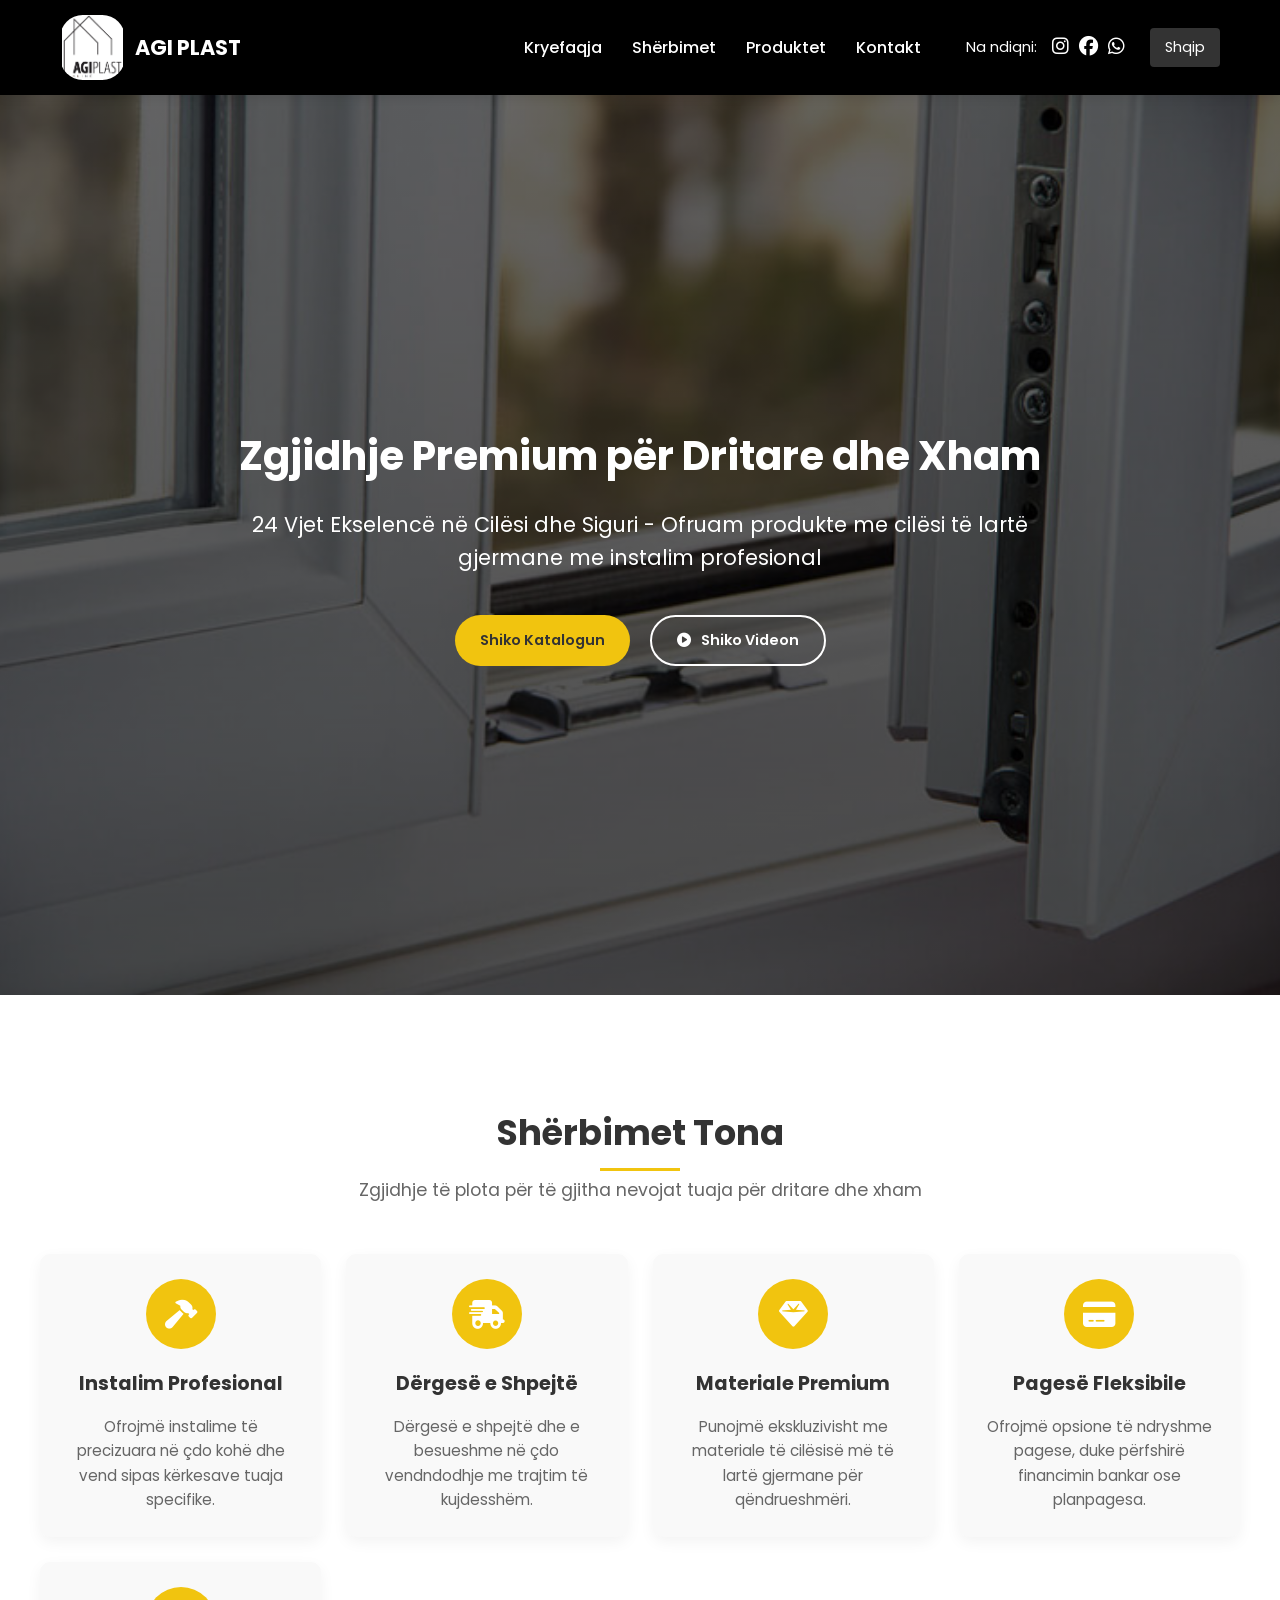
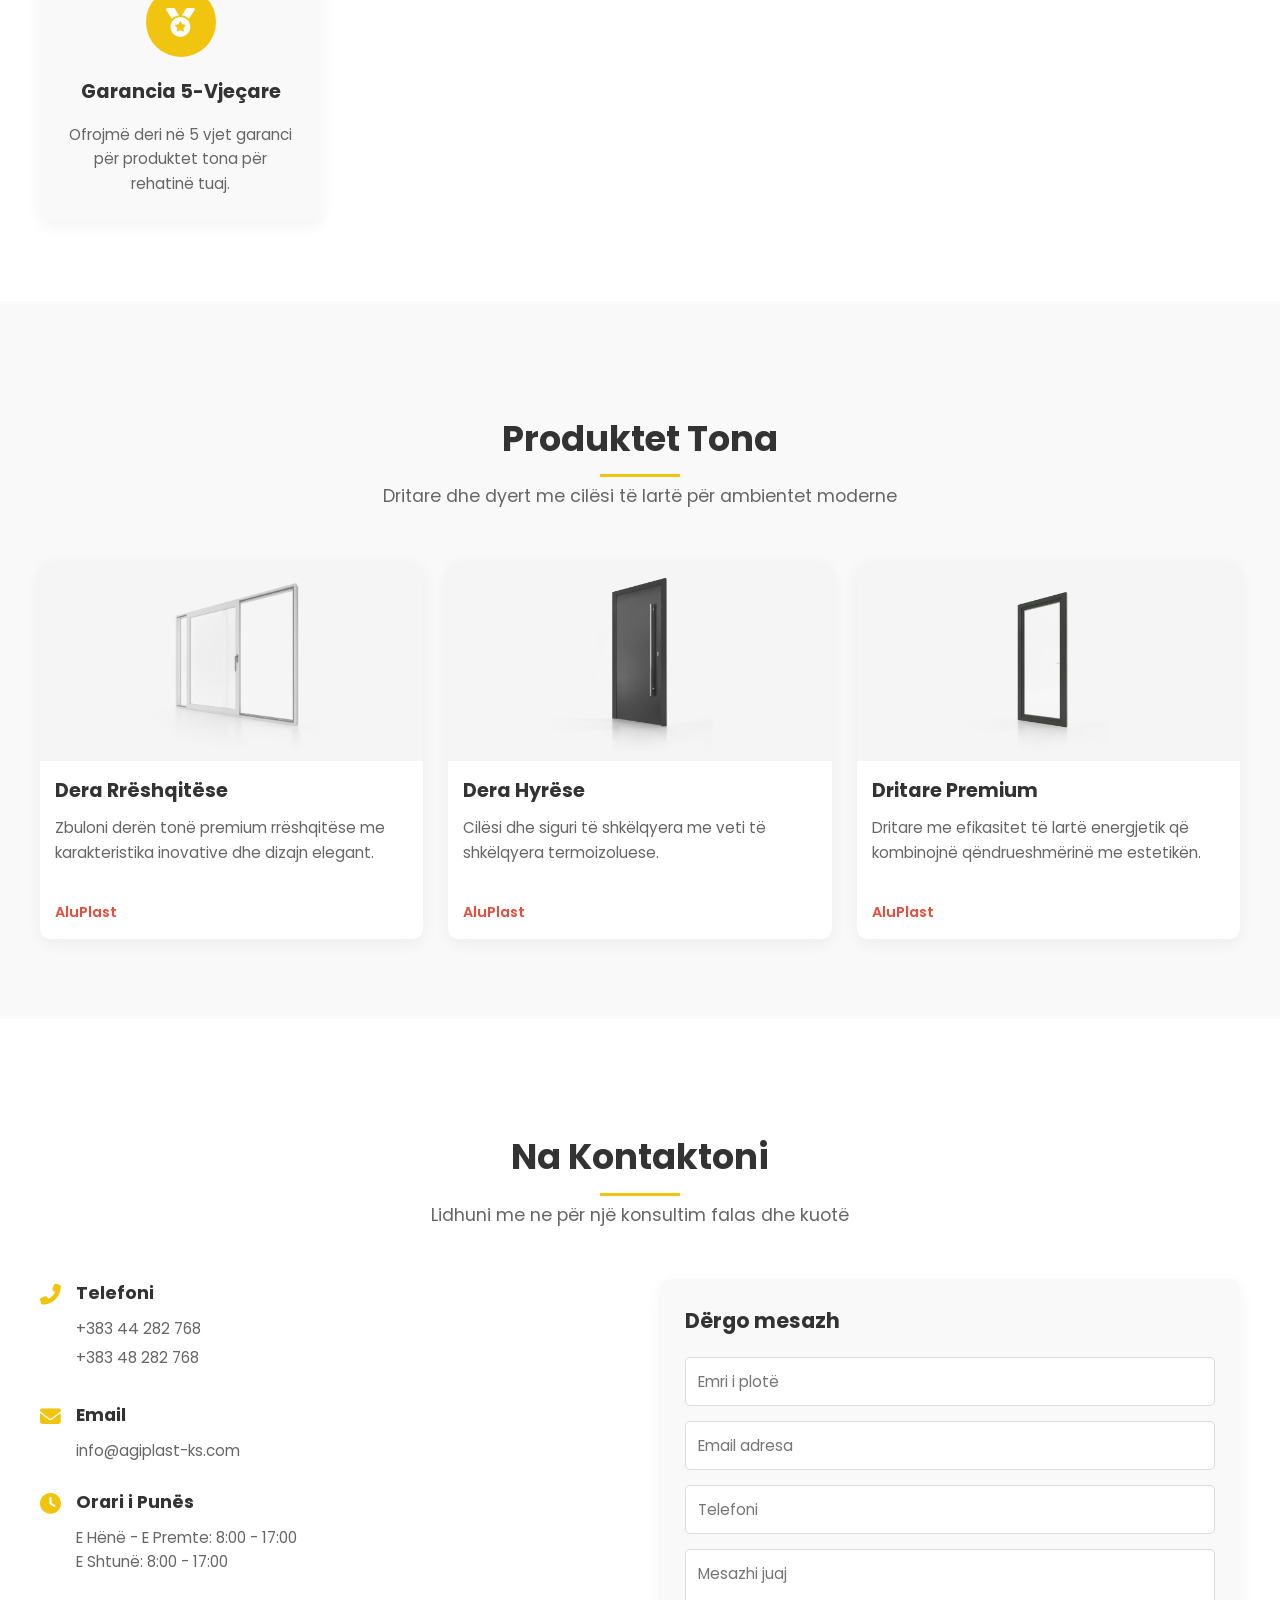
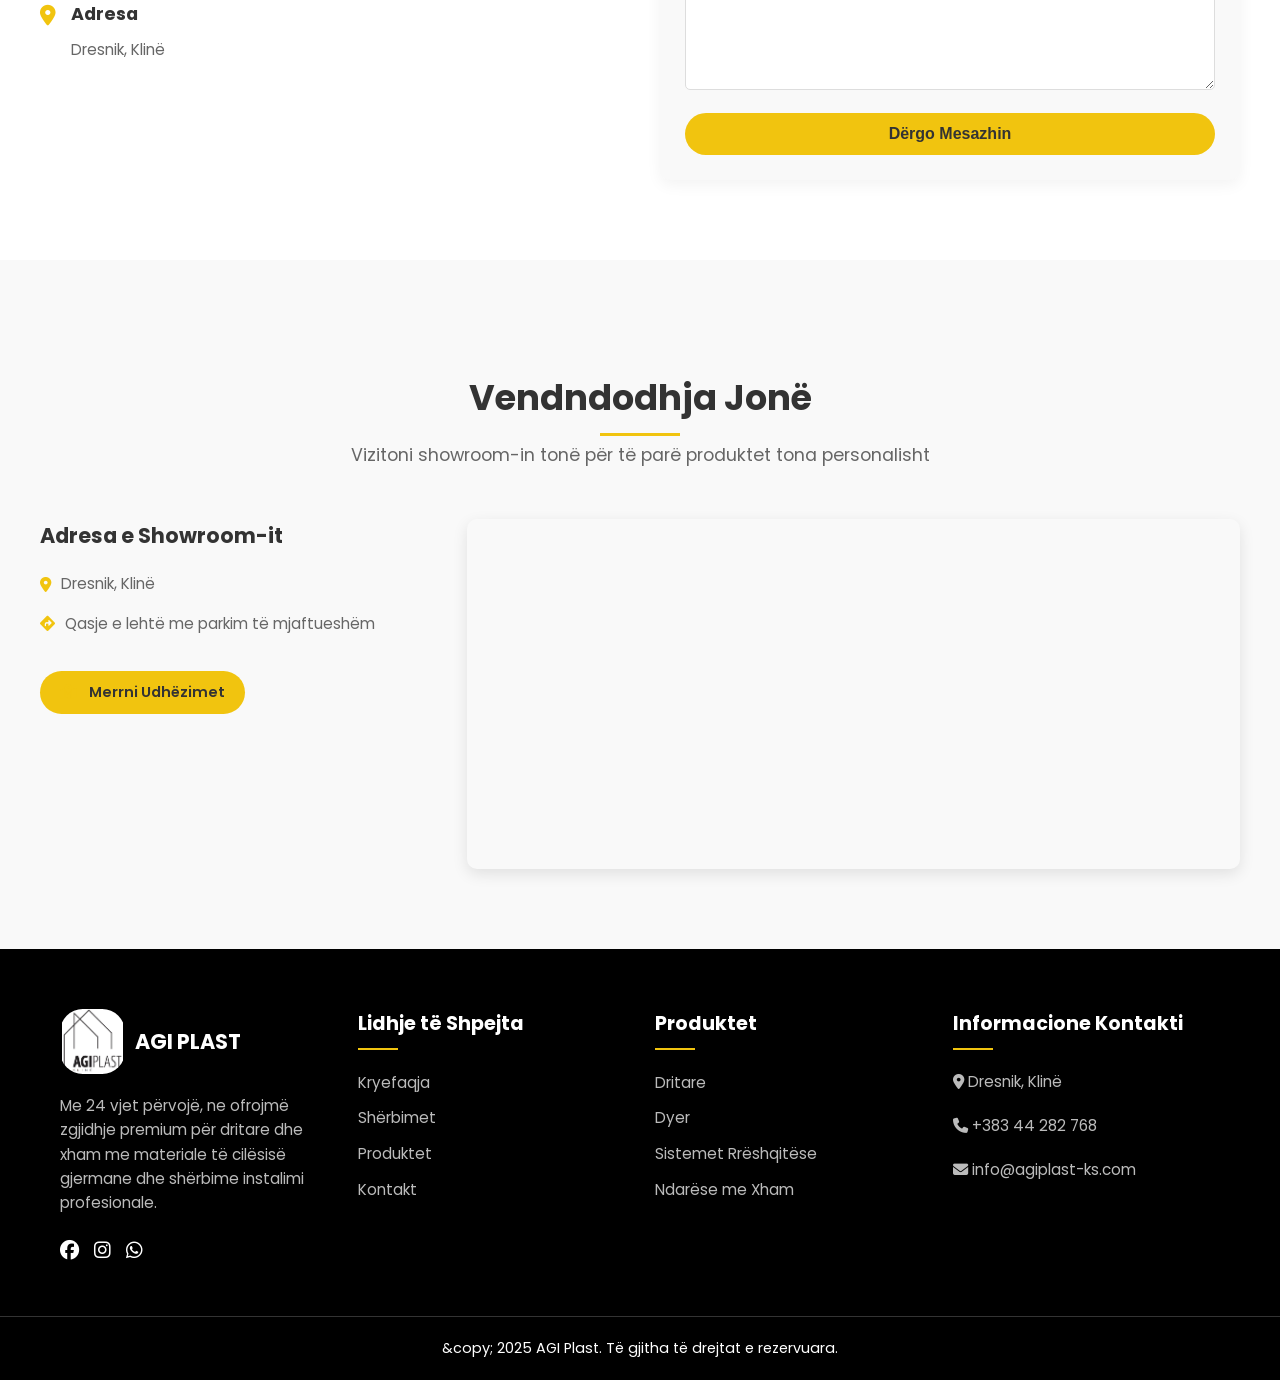
==== agi2.html @ 2bf2d110 "Update agi2.html" ====
<!DOCTYPE html>
<html lang="sq">
<head>
    <meta charset="UTF-8">
    <meta name="viewport" content="width=device-width, initial-scale=1.0">
    <title>Agi Plast KS</title>
    <link rel="stylesheet" href="https://cdnjs.cloudflare.com/ajax/libs/font-awesome/6.4.0/css/all.min.css">
    <link rel="icon" type="image/png" sizes="32x32" href="IMG_6317.PNG">
    <link href="https://fonts.googleapis.com/css2?family=Poppins:wght@300;400;500;600;700&display=swap" rel="stylesheet">
    <style>
        /* Global Styles */
        * {
            margin: 0;
            padding: 0;
            box-sizing: border-box;
        }

        body {
            font-family: 'Poppins', sans-serif;
            line-height: 1.6;
            color: #333;
            overflow-x: hidden;
            background-color: #f9f9f9;
        }

        /* Navbar Styling - Updated to Black */
        .navbar {
            background-color: #000;
            padding: 15px 0;
            position: sticky;
            top: 0;
            z-index: 1000;
            box-shadow: 0 2px 10px rgba(0, 0, 0, 0.1);
        }

        .nav-container {
            display: flex;
            justify-content: space-between;
            align-items: center;
            max-width: 1200px;
            margin: 0 auto;
            padding: 0 20px;
        }

        .logo {
            display: flex;
            align-items: center;
        }

        .logo-img {
            width: 65px;
            height: 65px;
            border-radius: 35%;
            display: flex;
            align-items: center;
            justify-content: center;
        }

        .logo-img img {
            width: 100%;
            height: 100%;
            object-fit: contain;
            border-radius: 35%;
        }

        .company-name {
            color: #fff;
            font-weight: 700;
            margin-left: 10px;
            font-size: 1.3rem;
        }

        .menu {
            display: flex;
            align-items: center;
        }

        .menu-links {
            display: flex;
            list-style: none;
            margin-right: 30px;
        }

        .menu-links li a {
            color: #fff;
            text-decoration: none;
            padding: 10px 15px;
            font-weight: 500;
            transition: color 0.3s;
            font-size: 1rem;
        }

        .menu-links li a:hover {
            color: #f1c40f;
        }

        .nav-extras {
            display: flex;
            align-items: center;
        }

        .follow-section {
            display: flex;
            align-items: center;
            margin-right: 20px;
            color: #fff;
        }

        .follow-section span {
            margin-right: 10px;
            font-size: 0.9rem;
        }

        .follow-section a {
            color: #fff;
            margin: 0 5px;
            font-size: 1.2rem;
            transition: color 0.3s;
        }

        .follow-section a:hover {
            color: #f1c40f;
        }

        .language-switcher {
            position: relative;
            color: #fff;
            cursor: pointer;
        }

        .language-switcher span {
            padding: 8px 15px;
            display: inline-block;
            background: #333;
            border-radius: 4px;
            font-size: 0.9rem;
        }

        .language-dropdown {
            display: none;
            position: absolute;
            background-color: #fff;
            min-width: 120px;
            box-shadow: 0 8px 16px rgba(0,0,0,0.1);
            z-index: 1;
            border-radius: 4px;
            top: 100%;
            right: 0;
        }

        .language-dropdown a {
            color: #333;
            padding: 12px 16px;
            text-decoration: none;
            display: block;
            transition: background-color 0.3s;
            font-size: 0.9rem;
        }

        .language-dropdown a:hover {
            background-color: #f8f8f8;
        }

        .language-switcher:hover .language-dropdown {
            display: block;
        }

        .menu-icon {
            display: none;
            color: #fff;
            font-size: 1.5rem;
            cursor: pointer;
        }

        /* Hero Section with Window Background */
        .hero-section {
            height: 100vh;
            background: linear-gradient(rgba(0, 0, 0, 0.6), rgba(0, 0, 0, 0.7)), url('IMG_6315.JPG.png') no-repeat center center/cover;
            display: flex;
            align-items: center;
            justify-content: center;
            text-align: center;
            color: #fff;
            padding: 0 20px;
        }

        .hero-content h1 {
            font-size: 2.5rem;
            margin-bottom: 20px;
            font-weight: 700;
        }

        .hero-content h2 {
            font-size: 1.3rem;
            margin-bottom: 40px;
            font-weight: 400;
            max-width: 800px;
            margin-left: auto;
            margin-right: auto;
        }

        .buttons {
            display: flex;
            justify-content: center;
            gap: 20px;
            flex-wrap: wrap;
        }

        .button {
            padding: 12px 25px;
            border-radius: 50px;
            text-decoration: none;
            font-weight: 600;
            transition: all 0.3s;
            display: inline-flex;
            align-items: center;
            font-size: 0.9rem;
        }

        .button i {
            margin-right: 10px;
        }

        .btn-primary {
            background-color: #f1c40f;
            color: #333;
        }

        .btn-primary:hover {
            background-color: #f39c12;
            transform: translateY(-3px);
            box-shadow: 0 10px 20px rgba(0, 0, 0, 0.2);
        }

        .btn-secondary {
            background-color: transparent;
            color: #fff;
            border: 2px solid #fff;
        }

        .btn-secondary:hover {
            background-color: #fff;
            color: #333;
            transform: translateY(-3px);
            box-shadow: 0 10px 20px rgba(0, 0, 0, 0.2);
        }

        /* Section Headers */
        .section-header {
            text-align: center;
            margin-bottom: 50px;
            padding-top: 30px;
        }

        .section-header h2 {
            font-size: 2.2rem;
            color: #333;
            margin-bottom: 15px;
            position: relative;
            display: inline-block;
        }

        .section-header h2::after {
            content: '';
            position: absolute;
            bottom: -10px;
            left: 50%;
            transform: translateX(-50%);
            width: 80px;
            height: 3px;
            background-color: #f1c40f;
        }

        .section-header p {
            font-size: 1.1rem;
            color: #666;
            max-width: 700px;
            margin: 0 auto;
        }

        /* Service Section */
        .service-section {
            padding: 80px 20px;
            background-color: #fff;
        }

        .services-container {
            display: grid;
            grid-template-columns: repeat(auto-fit, minmax(250px, 1fr));
            gap: 25px;
            max-width: 1200px;
            margin: 0 auto;
        }

        .service-item {
            background: #f9f9f9;
            padding: 25px;
            border-radius: 10px;
            text-align: center;
            box-shadow: 0 5px 15px rgba(0, 0, 0, 0.05);
            transition: transform 0.3s, box-shadow 0.3s;
            opacity: 0;
            transform: translateY(20px);
        }

        .service-item.show {
            opacity: 1;
            transform: translateY(0);
        }

        .service-item:hover {
            transform: translateY(-10px);
            box-shadow: 0 15px 30px rgba(0, 0, 0, 0.1);
        }

        .service-icon {
            width: 70px;
            height: 70px;
            background-color: #f1c40f;
            border-radius: 50%;
            display: flex;
            align-items: center;
            justify-content: center;
            margin: 0 auto 20px;
        }

        .service-icon i {
            font-size: 1.8rem;
            color: #fff;
        }

        .service-item h4 {
            font-size: 1.2rem;
            margin-bottom: 15px;
            color: #333;
        }

        .service-item p {
            color: #666;
            line-height: 1.6;
            font-size: 0.95rem;
        }

        /* Products Section */
        .products-section {
            padding: 80px 20px;
            background-color: #f9f9f9;
        }

        .products-container {
            display: grid;
            grid-template-columns: repeat(auto-fit, minmax(280px, 1fr));
            gap: 25px;
            max-width: 1200px;
            margin: 0 auto;
        }

        .product-item {
            background: #fff;
            border-radius: 10px;
            overflow: hidden;
            box-shadow: 0 5px 15px rgba(0, 0, 0, 0.05);
            transition: transform 0.3s;
            cursor: pointer;
        }

        .product-item:hover {
            transform: translateY(-10px);
        }

        .product-image {
            position: relative;
            overflow: hidden;
            height: 200px;
            background: #f5f5f5;
            display: flex;
            align-items: center;
            justify-content: center;
        }

        .product-image img {
            max-width: 90%;
            max-height: 90%;
            object-fit: contain;
            transition: transform 0.5s;
        }

        .product-item:hover .product-image img {
            transform: scale(1.1);
        }

        .product-overlay {
            position: absolute;
            top: 0;
            left: 0;
            width: 100%;
            height: 100%;
            background: rgba(0, 0, 0, 0.7);
            display: flex;
            align-items: center;
            justify-content: center;
            opacity: 0;
            transition: opacity 0.3s;
        }

        .product-item:hover .product-overlay {
            opacity: 1;
        }

        .product-detail-btn {
            color: #fff;
            text-decoration: none;
            padding: 8px 16px;
            border: 2px solid #fff;
            border-radius: 50px;
            transition: all 0.3s;
            font-size: 0.9rem;
        }

        .product-detail-btn:hover {
            background: #fff;
            color: #333;
        }

        .product-item > h4 {
            font-size: 1.2rem;
            padding: 15px 15px 10px;
            color: #333;
        }

        .product-item > p {
            padding: 0 15px;
            color: #666;
            margin-bottom: 15px;
            min-height: 70px;
            font-size: 0.95rem;
        }

        .product-brand {
            padding: 0 15px 15px;
            color: #e74c3c;
            font-weight: 600;
            font-size: 0.9rem;
        }

        /* Contact Section */
        .contact-section {
            padding: 80px 20px;
            background-color: #fff;
        }

        .contact-container {
            display: grid;
            grid-template-columns: repeat(auto-fit, minmax(300px, 1fr));
            gap: 40px;
            max-width: 1200px;
            margin: 0 auto;
        }

        .contact-info {
            display: flex;
            flex-direction: column;
            gap: 25px;
        }

        .contact-item {
            display: flex;
            align-items: flex-start;
            gap: 15px;
        }

        .contact-item i {
            font-size: 1.3rem;
            color: #f1c40f;
            margin-top: 5px;
        }

        .contact-item h4 {
            margin-bottom: 10px;
            color: #333;
            font-size: 1.1rem;
        }

        .contact-item p, .contact-item a {
            color: #666;
            text-decoration: none;
            font-size: 0.95rem;
        }

        .phone-number {
            display: block;
            margin-bottom: 5px;
            transition: color 0.3s;
        }

        .phone-number:hover {
            color: #f1c40f;
        }

        .contact-form {
            background: #f9f9f9;
            padding: 25px;
            border-radius: 10px;
            box-shadow: 0 5px 15px rgba(0, 0, 0, 0.05);
        }

        .contact-form h3 {
            margin-bottom: 20px;
            color: #333;
            font-size: 1.3rem;
        }

        .contact-form input,
        .contact-form textarea {
            width: 100%;
            padding: 12px;
            margin-bottom: 15px;
            border: 1px solid #ddd;
            border-radius: 5px;
            font-family: inherit;
            font-size: 0.95rem;
        }

        .contact-form button {
            background: #f1c40f;
            color: #333;
            border: none;
            padding: 12px 25px;
            border-radius: 50px;
            font-weight: 600;
            cursor: pointer;
            transition: background 0.3s;
            width: 100%;
            font-size: 1rem;
        }

        .contact-form button:hover {
            background: #f39c12;
        }

        /* Location Section */
        .location-section {
            padding: 80px 20px;
            background: #f9f9f9;
        }

        .location-container {
            display: grid;
            grid-template-columns: 1fr 2fr;
            gap: 40px;
            max-width: 1200px;
            margin: 0 auto;
        }

        .location-info h3 {
            margin-bottom: 20px;
            color: #333;
            font-size: 1.3rem;
        }

        .location-info p {
            margin-bottom: 15px;
            color: #666;
            display: flex;
            align-items: center;
            font-size: 0.95rem;
        }

        .location-info i {
            margin-right: 10px;
            color: #f1c40f;
        }

        .direction-btn {
            display: inline-block;
            margin-top: 20px;
            padding: 10px 20px;
            background: #f1c40f;
            color: #333;
            text-decoration: none;
            border-radius: 50px;
            font-weight: 600;
            transition: background 0.3s;
            font-size: 0.9rem;
        }

        .direction-btn:hover {
            background: #f39c12;
        }

        .map-container {
            height: 350px;
            border-radius: 10px;
            overflow: hidden;
            box-shadow: 0 5px 15px rgba(0, 0, 0, 0.1);
        }

        /* Footer */
        .footer {
            background: #000;
            color: #fff;
            padding: 60px 0 0;
        }

        .footer-container {
            display: grid;
            grid-template-columns: repeat(auto-fit, minmax(250px, 1fr));
            gap: 30px;
            max-width: 1200px;
            margin: 0 auto;
            padding: 0 20px;
        }

        .footer-section .logo {
            margin-bottom: 20px;
        }

        .footer-section p {
            margin-bottom: 20px;
            color: #bbb;
            line-height: 1.6;
            font-size: 0.95rem;
        }

        .footer-section h4 {
            margin-bottom: 20px;
            font-size: 1.2rem;
            position: relative;
            padding-bottom: 10px;
        }

        .footer-section h4::after {
            content: '';
            position: absolute;
            bottom: 0;
            left: 0;
            width: 40px;
            height: 2px;
            background: #f1c40f;
        }

        .footer-section ul {
            list-style: none;
        }

        .footer-section ul li {
            margin-bottom: 10px;
        }

        .footer-section ul li a {
            color: #bbb;
            text-decoration: none;
            transition: color 0.3s;
            font-size: 0.95rem;
        }

        .footer-section ul li a:hover {
            color: #f1c40f;
        }

        .social-icons {
            display: flex;
            gap: 15px;
        }

        .social-icons a {
            color: #fff;
            font-size: 1.2rem;
            transition: color 0.3s;
        }

        .social-icons a:hover {
            color: #f1c40f;
        }

        .footer-bottom {
            text-align: center;
            padding: 20px;
            margin-top: 50px;
            border-top: 1px solid #333;
            font-size: 0.9rem;
        }

        /* Responsive Design */
        @media (max-width: 992px) {
            .location-container {
                grid-template-columns: 1fr;
            }
            
            .location-info {
                order: 2;
            }
            
            .map-container {
                order: 1;
                height: 300px;
            }
            
            .hero-content h1 {
                font-size: 2.2rem;
            }
            
            .hero-content h2 {
                font-size: 1.1rem;
            }
        }

        @media (max-width: 768px) {
            .menu {
                position: fixed;
                top: 80px;
                left: -100%;
                width: 100%;
                height: calc(100vh - 80px);
                background: #000;
                flex-direction: column;
                align-items: center;
                justify-content: flex-start;
                padding-top: 50px;
                transition: left 0.3s;
            }
            
            .menu.active {
                left: 0;
            }
            
            .menu-links {
                flex-direction: column;
                align-items: center;
                margin-right: 0;
                margin-bottom: 30px;
            }
            
            .nav-extras {
                flex-direction: column;
                gap: 20px;
            }
            
            .menu-icon {
                display: block;
            }
            
            .follow-section {
                margin-right: 0;
            }
            
            .section-header h2 {
                font-size: 1.8rem;
            }
            
            .hero-section {
                height: 80vh;
            }
        }

        @media (max-width: 576px) {
            .buttons {
                flex-direction: column;
            }
            
            .button {
                width: 100%;
                justify-content: center;
            }
            
            .contact-container {
                grid-template-columns: 1fr;
            }
            
            .nav-container {
                padding: 0 15px;
            }
            
            .company-name {
                font-size: 1.1rem;
            }
            
            .hero-content h1 {
                font-size: 1.8rem;
            }
            
            .section-header h2 {
                font-size: 1.6rem;
            }
            
            .product-item > h4 {
                font-size: 1.1rem;
            }
            
            .footer-container {
                grid-template-columns: 1fr;
                text-align: center;
            }
            
            .footer-section h4::after {
                left: 50%;
                transform: translateX(-50%);
            }
        }

        /* Product Detail Modal */
        .product-modal {
            display: none;
            position: fixed;
            z-index: 2000;
            left: 0;
            top: 0;
            width: 100%;
            height: 100%;
            background-color: rgba(0, 0, 0, 0.9);
            overflow: auto;
            padding: 20px;
        }

        .product-modal-content {
            background-color: #fff;
            margin: 5% auto;
            padding: 30px;
            border-radius: 10px;
            width: 90%;
            max-width: 1000px;
            position: relative;
            animation: modalFade 0.3s;
        }

        @keyframes modalFade {
            from {opacity: 0; transform: translateY(-50px);}
            to {opacity: 1; transform: translateY(0);}
        }

        .product-modal-close {
            position: absolute;
            top: 15px;
            right: 25px;
            font-size: 35px;
            font-weight: bold;
            color: #aaa;
            cursor: pointer;
        }

        .product-modal-close:hover {
            color: #000;
        }

        .product-modal-body {
            display: flex;
            flex-wrap: wrap;
            gap: 30px;
        }

        .product-modal-image {
            flex: 1;
            min-width: 300px;
            background: #f5f5f5;
            border-radius: 8px;
            display: flex;
            align-items: center;
            justify-content: center;
            padding: 20px;
        }

        .product-modal-image img {
            max-width: 100%;
            max-height: 400px;
            object-fit: contain;
        }

        .product-modal-details {
            flex: 1;
            min-width: 300px;
        }

        .product-modal-title {
            font-size: 2rem;
            margin-bottom: 15px;
            color: #333;
        }

        .product-modal-brand {
            color: #e74c3c;
            font-weight: 600;
            margin-bottom: 20px;
            font-size: 1.2rem;
        }

        .product-modal-description {
            margin-bottom: 25px;
            line-height: 1.6;
            color: #666;
        }

        .product-modal-features {
            margin-bottom: 25px;
        }

        .product-modal-features h4 {
            margin-bottom: 15px;
            font-size: 1.2rem;
            color: #333;
        }

        .product-modal-features ul {
            list-style-type: none;
        }

        .product-modal-features li {
            margin-bottom: 10px;
            padding-left: 25px;
            position: relative;
        }

        .product-modal-features li:before {
            content: "✓";
            position: absolute;
            left: 0;
            color: #27ae60;
            font-weight: bold;
        }

        .product-modal-specs {
            background: #f9f9f9;
            padding: 20px;
            border-radius: 8px;
            margin-bottom: 25px;
        }

        .product-modal-specs h4 {
            margin-bottom: 15px;
            font-size: 1.2rem;
            color: #333;
        }

        .product-modal-specs p {
            margin-bottom: 10px;
            color: #666;
        }

        .product-modal-actions {
            display: flex;
            gap: 15px;
            flex-wrap: wrap;
        }

        .product-modal-btn {
            padding: 12px 25px;
            border-radius: 50px;
            text-decoration: none;
            font-weight: 600;
            transition: all 0.3s;
            display: inline-flex;
            align-items: center;
        }

        .product-modal-btn i {
            margin-right: 10px;
        }

        .btn-inquire {
            background-color: #f1c40f;
            color: #333;
        }

        .btn-inquire:hover {
            background-color: #f39c12;
        }

        .btn-catalog {
            background-color: transparent;
            color: #333;
            border: 2px solid #333;
        }

        .btn-catalog:hover {
            background-color: #333;
            color: #fff;
        }

        @media (max-width: 768px) {
            .product-modal-body {
                flex-direction: column;
            }
            
            .product-modal-content {
                margin: 10% auto;
                width: 95%;
                padding: 20px;
            }
        }
    </style>
</head>
<body>

    <!-- Navbar -->
    <header class="navbar" id="home-section">
        <div class="nav-container">
            <div class="logo">
                <div class="logo-img">
                    <img src="IMG_6317.PNG" alt="Agi Plast Logo">
                </div>
                <span class="company-name">AGI PLAST</span>
            </div>
            <div class="menu-icon" onclick="toggleMenu()">☰</div>
            <nav class="menu">
                <ul class="menu-links">
                    <li><a href="#home-section" onclick="navigateToSection('home-section')">Kryefaqja</a></li>
                    <li><a href="#service-section" onclick="navigateToSection('service-section')">Shërbimet</a></li>
                    <li><a href="#products-section" onclick="navigateToSection('products-section')">Produktet</a></li>
                    <li><a href="#contact-section" onclick="navigateToSection('contact-section')">Kontakt</a></li>
                </ul>
                <div class="nav-extras">
                    <div class="follow-section">
                        <span>Na ndiqni:</span>
                        <a href="https://www.instagram.com/agi_plast" target="_blank"><i class="fab fa-instagram"></i></a>
                        <a href="https://www.facebook.com/p/NTP-Agi-Plast-100054279530541/" target="_blank"><i class="fab fa-facebook"></i></a>
                        <a href="https://wa.me/+38344282786" target="_blank"><i class="fab fa-whatsapp"></i></a>
                    </div>
                    <div class="language-switcher">
                        <span id="changeLanguage">Gjuha</span>
                        <div class="language-dropdown">
                            <a href="#" onclick="changeLanguage('sq')">Shqip</a>
                            <a href="#" onclick="changeLanguage('en')">English</a>
                            <a href="#" onclick="changeLanguage('de')">Deutsch</a>
                        </div>
                    </div>
                </div>
            </nav>
        </div>
    </header>

    <!-- Hero Section -->
    <section class="hero-section">
        <div class="hero-overlay"></div>
        <div class="hero-content">
            <h1 id="home-title">Zgjidhje Premium për Dritare dhe Xham</h1>
            <h2 id="home-subtitle">24 Vjet Ekselencë në Cilësi dhe Siguri - Ofruam produkte me cilësi të lartë gjermane me instalim profesional</h2>
            <div class="buttons">
                <a href="Katalogu 1.pdf" target="_blank" class="button btn-primary" id="button:first-of-type">
                    <i class="fas fa-book-open"></i> Shiko Katalogun
                </a>
                <a href="IMG_7146.MP4" class="button btn-secondary" target="_blank">
                    <i class="fas fa-play-circle"></i> Shiko Videon
                </a>
            </div>
        </div>
    </section>

    <!-- Service Section -->
    <section class="service-section" id="service-section">
        <div class="section-header">
            <h2 id="services-title">Shërbimet Tona</h2>
            <p id="services-subtitle">Zgjidhje të plota për të gjitha nevojat tuaja për dritare dhe xham</p>
        </div>
        <div class="services-container">
            <div class="service-item">
                <div class="service-icon">
                    <i class="fa-solid fa-hammer"></i>
                </div>
                <h4 id="install-title">Instalim Profesional</h4>
                <p id="install-text">Ofrojmë instalime të precizuara në çdo kohë dhe vend sipas kërkesave tuaja specifike.</p>
            </div>
            <div class="service-item">
                <div class="service-icon">
                    <i class="fa-solid fa-truck-fast"></i>
                </div>
                <h4 id="delivery-title">Dërgesë e Shpejtë</h4>
                <p id="delivery-text">Dërgesë e shpejtë dhe e besueshme në çdo vendndodhje me trajtim të kujdesshëm.</p>
            </div>
            <div class="service-item">
                <div class="service-icon">
                    <i class="fa-solid fa-gem"></i>
                </div>
                <h4 id="materials-title">Materiale Premium</h4>
                <p id="materials-text">Punojmë ekskluzivisht me materiale të cilësisë më të lartë gjermane për qëndrueshmëri.</p>
            </div>
            <div class="service-item">
                <div class="service-icon">
                    <i class="fa-solid fa-credit-card"></i>
                </div>
                <h4 id="payment-title">Pagesë Fleksibile</h4>
                <p id="payment-text">Ofrojmë opsione të ndryshme pagese, duke përfshirë financimin bankar ose planpagesa.</p>
            </div>
            <div class="service-item">
                <div class="service-icon">
                    <i class="fa-solid fa-medal"></i>
                </div>
                <h4 id="guarantee-title">Garancia 5-Vjeçare</h4>
                <p id="guarantee-text">Ofrojmë deri në 5 vjet garanci për produktet tona për rehatinë tuaj.</p>
            </div>
        </div>
    </section>

    <!-- Products Section -->
    <section class="products-section" id="products-section">
        <div class="section-header">
            <h2 id="products-title">Produktet Tona</h2>
            <p id="products-subtitle">Dritare dhe dyert me cilësi të lartë për ambientet moderne</p>
        </div>
        <div class="products-container">
            <div class="product-item" onclick="openProductModal('product1')">
                <div class="product-image">
                    <img src="der shtyse.png" alt="Dera Rrëshqitëse">
                    <div class="product-overlay">
                        <span class="product-detail-btn">Shiko Detajet</span>
                    </div>
                </div>
                <h4 id="product1-title">Dera Rrëshqitëse</h4>
                <p id="product1-text">Zbuloni derën tonë premium rrëshqitëse me karakteristika inovative dhe dizajn elegant.</p>
                <div class="product-brand">AluPlast</div>
            </div>
            <div class="product-item" onclick="openProductModal('product2')">
                <div class="product-image">
                    <img src="der.png" alt="Dera Hyrëse">
                    <div class="product-overlay">
                        <span class="product-detail-btn">Shiko Detajet</span>
                    </div>
                </div>
                <h4 id="product2-title">Dera Hyrëse</h4>
                <p id="product2-text">Cilësi dhe siguri të shkëlqyera me veti të shkëlqyera termoizoluese.</p>
                <div class="product-brand">AluPlast</div>
            </div>
            <div class="product-item" onclick="openProductModal('product3')">
                <div class="product-image">
                    <img src="deregjamit.png" alt="Dritare Premium">
                    <div class="product-overlay">
                        <span class="product-detail-btn">Shiko Detajet</span>
                    </div>
                </div>
                <h4 id="product3-title">Dritare Premium</h4>
                <p id="product3-text">Dritare me efikasitet të lartë energjetik që kombinojnë qëndrueshmërinë me estetikën.</p>
                <div class="product-brand">AluPlast</div>
            </div>
        </div>
    </section>

    <!-- Contact Section -->
   <!-- Contact Section -->
<section class="contact-section" id="contact-section">
    <div class="section-header">
        <h2 id="contact-title">Na Kontaktoni</h2>
        <p id="contact-description">Lidhuni me ne për një konsultim falas dhe kuotë</p>
    </div>
    <div class="contact-container">
        <div class="contact-info">
            <div class="contact-item">
                <i class="fas fa-phone-alt"></i>
                <div>
                    <h4>Telefoni</h4>
                    <a href="https://wa.me/38344282786" target="_blank" class="phone-number">+383 44 282 768</a>
                    <a href="https://wa.me/38348282786" target="_blank" class="phone-number">+383 48 282 768</a>
                </div>
            </div>
            <div class="contact-item">
                <i class="fas fa-envelope"></i>
                <div>
                    <h4>Email</h4>
                    <p>info@agiplast-ks.com</p>
                </div>
            </div>
            <div class="contact-item">
                <i class="fas fa-clock"></i>
                <div>
                    <h4>Orari i Punës</h4>
                    <p>E Hënë - E Premte: 8:00 - 17:00</p>
                    <p>E Shtunë: 8:00 - 17:00</p>
                </div>
            </div>
            <div class="contact-item">
                <i class="fas fa-map-marker-alt"></i>
                <div>
                    <h4>Adresa</h4>
                    <p>Dresnik, Klinë</p>
                </div>
            </div>
        </div>
        <div class="contact-form">
            <h3>Dërgo mesazh</h3>
            <form id="contactForm" action="https://formsubmit.co/eriskastrati344@gmail.com" method="POST">
                <!-- Hidden fields for FormSubmit configuration -->
                <input type="hidden" name="_subject" value="Mesazh i ri nga faqja AGI Plast!">
                <input type="hidden" name="_template" value="table">
                <input type="hidden" name="_captcha" value="false">
                <input type="hidden" name="_next" value="https://agiplast-ks.com/faleminderit.html">
                <input type="hidden" name="_autoresponse" value="Faleminderit për mesazhin tuaj. Ekipi i AGI Plast do t'ju kontaktojë së shpejti!">
                
                <!-- Form fields - me name attribute që kërkohet -->
                <input type="text" name="Emri i plote" placeholder="Emri i plotë" required>
                <input type="email" name="Email" placeholder="Email adresa" required>
                <input type="tel" name="Telefoni" placeholder="Telefoni">
                <textarea name="Mesazhi" placeholder="Mesazhi juaj" rows="5" required></textarea>
                <button type="submit">Dërgo Mesazhin</button>
            </form>
        </div>
    </div>
</section>
    <!-- Location Section -->
    <section class="location-section">
        <div class="section-header">
            <h2 id="location-title">Vendndodhja Jonë</h2>
            <p id="location-description">Vizitoni showroom-in tonë për të parë produktet tona personalisht</p>
        </div>
        <div class="location-container">
            <div class="location-info">
                <h3>Adresa e Showroom-it</h3>
                <p><i class="fas fa-map-marker-alt"></i>Dresnik, Klinë</p>
                <p><i class="fas fa-directions"></i> Qasje e lehtë me parkim të mjaftueshëm</p>
                <a href="https://goo.gl/maps/example" target="_blank" class="direction-btn">
                    <i class="fas fa-map-marked-alt"></i> Merrni Udhëzimet
                </a>
            </div>
            <div class="map-container">
                <iframe 
                    src="https://www.google.com/maps/embed?pb=!1m13!1m8!1m3!1d427.3044600122844!2d20.58787238528616!3d42.6053230389277!3m2!1i1024!2i768!4f13.1!3m2!1m1!2s!5e1!3m2!1ssq!2sus!4v1738260321233!5m2!1ssq!2sus" 
                    width="100%" height="100%" style="border:0;" allowfullscreen="" loading="lazy" referrerpolicy="no-referrer-when-downgrade">
                </iframe>
            </div>
        </div>
    </section>

    <!-- Footer -->
    <footer class="footer">
        <div class="footer-container">
            <div class="footer-section">
                <div class="logo">
                    <div class="logo-img">
                        <img src="IMG_6317.PNG" alt="Agi Plast Logo">
                    </div>
                    <span class="company-name">AGI PLAST</span>
                </div>
                <p id="aboutus-text">Me 24 vjet përvojë, ne ofrojmë zgjidhje premium për dritare dhe xham me materiale të cilësisë gjermane dhe shërbime instalimi profesionale.</p>
                <div class="social-icons">
                    <a href="https://www.facebook.com/p/NTP-Agi-Plast-100054279530541/" target="_blank"><i class="fab fa-facebook"></i></a>
                    <a href="https://www.instagram.com/agi_plast" target="_blank"><i class="fab fa-instagram"></i></a>
                    <a href="https://wa.me/38344282786" target="_blank"><i class="fab fa-whatsapp"></i></a>
                </div>
            </div>
            <div class="footer-section">
                <h4>Lidhje të Shpejta</h4>
                <ul>
                    <li><a href="#home-section">Kryefaqja</a></li>
                    <li><a href="#service-section">Shërbimet</a></li>
                    <li><a href="#products-section">Produktet</a></li>
                    <li><a href="#contact-section">Kontakt</a></li>
                </ul>
            </div>
            <div class="footer-section">
                <h4>Produktet</h4>
                <ul>
                    <li><a href="#" onclick="openProductModal('product1')">Dritare</a></li>
                    <li><a href="#" onclick="openProductModal('product2')">Dyer</a></li>
                    <li><a href="#" onclick="openProductModal('product3')">Sistemet Rrëshqitëse</a></li>
                    <li><a href="Katalogu 1.pdf" target="_blank">Ndarëse me Xham</a></li>
                </ul>
            </div>
            <div class="footer-section">
                <h4>Informacione Kontakti</h4>
                <p><i class="fas fa-map-marker-alt"></i> Dresnik, Klinë</p>
                <p><i class="fas fa-phone"></i> +383 44 282 768</p>
                <p><i class="fas fa-envelope"></i> info@agiplast-ks.com</p>
            </div>
        </div>
        <div class="footer-bottom">
            <p id="footer-text">&copy; 2025 AGI Plast. Të gjitha të drejtat e rezervuara.</p>
        </div>
    </footer>

    <!-- Product Detail Modals -->
    <div id="product1-modal" class="product-modal">
        <div class="product-modal-content">
            <span class="product-modal-close" onclick="closeProductModal('product1')">&times;</span>
            <div class="product-modal-body">
                <div class="product-modal-image">
                    <img src="der shtyse.png" alt="Dera Rrëshqitëse">
                </div>
                <div class="product-modal-details">
                    <h2 class="product-modal-title">Dera Rrëshqitëse</h2>
                    <div class="product-modal-brand">AluPlast</div>
                    <p class="product-modal-description">
                        Dera jonë premium rrëshqitëse kombinon teknologjinë inovative me dizajnin elegant.
                        E përsosur për shtëpitë moderne, ofron operim të pandërprerë, izolim të shkëlqyer dhe veçori të përmirësuara sigurie.
                    </p>
                    <div class="product-modal-features">
                        <h4>Karakteristikat Kryesore:</h4>
                        <ul>
                            <li>Teknologjia e thyerjes termike për efikasitet energjetik</li>
                            <li>Sistem multi-pikësh kyçjeje për siguri të shtuar</li>
                            <li>Mekanizëm i qetë dhe i qetë rrëshqitës</li>
                            <li>Opsione xhami të personalizueshme</li>
                            <li>Kornizë e qëndrueshme alumini me veshje pluhuri</li>
                            <li>Mirëmbajtje dhe pastrim i lehtë</li>
                        </ul>
                    </div>
                    <div class="product-modal-specs">
                        <h4>Specifikimet:</h4>
                        <p><strong>Trashësia: </strong>1.0 mm</p>
                        <p><strong>Materiali: </strong>Alumini me veshje pluhuri</p>
                        <p><strong>Lloji i Xhamit: </strong>Xham i dyfishtë izolues</p>
                        <p><strong>Garancia: </strong>5 vjet</p>
                    </div>
                    <div class="product-modal-actions">
                        <a href="#contact-section" class="product-modal-btn btn-inquire" onclick="closeProductModal('product1')">
                            <i class="fas fa-info-circle"></i> Kërko Informacion
                        </a>
                        <a href="Katalogu 1.pdf" target="_blank" class="product-modal-btn btn-catalog">
                            <i class="fas fa-book-open"></i> Shiko Katalogun
                        </a>
                    </div>
                </div>
            </div>
        </div>
    </div>

    <div id="product2-modal" class="product-modal">
        <div class="product-modal-content">
            <span class="product-modal-close" onclick="closeProductModal('product2')">&times;</span>
            <div class="product-modal-body">
                <div class="product-modal-image">
                    <img src="der.png" alt="Dera Hyrëse">
                </div>
                <div class="product-modal-details">
                    <h2 class="product-modal-title">Dera Hyrëse</h2>
                    <div class="product-modal-brand">AluPlast</div>
                    <p class="product-modal-description">
                        Dera hyrëse standarde jonë kombinon sigurinë, qëndrueshmërinë dhe atraktivitetin estetik.
                        Projektuar për t'i rezistuar elementeve ndërsa përmirëson pamjen e shtëpisë suaj.
                    </p>
                    <div class="product-modal-features">
                        <h4>Karakteristikat Kryesore:</h4>
                        <ul>
                            <li>Kornizë e përforcuar për siguri maksimale</li>
                            <li>Ngulitje e përparuar e motit</li>
                            <li>Opsione xhami të dyfishta ose të trefishta</li>
                            <li>Opsione të ndryshme dizajni dhe ngjyre</li>
                            <li>Harduerë me cilësi të lartë të përfshirë</li>
                            <li>Vetë izolimi të zërit</li>
                        </ul>
                    </div>
                    <div class="product-modal-specs">
                        <h4>Specifikimet:</h4>
                        <p><strong>Trashësia: </strong>1.2 mm</p>
                        <p><strong>Materiali: </strong>Alumini me izolim termik</p>
                        <p><strong>Lloji i Xhamit: </strong>Xham i dyfishtë izolues me argon</p>
                        <p><strong>Garancia: </strong>5 vjet</p>
                    </div>
                    <div class="product-modal-actions">
                        <a href="#contact-section" class="product-modal-btn btn-inquire" onclick="closeProductModal('product2')">
                            <i class="fas fa-info-circle"></i> Kërko Informacion
                        </a>
                        <a href="Katalogu 1.pdf" target="_blank" class="product-modal-btn btn-catalog">
                            <i class="fas fa-book-open"></i> Shiko Katalogun
                        </a>
                    </div>
                </div>
            </div>
        </div>
    </div>

    <div id="product3-modal" class="product-modal">
        <div class="product-modal-content">
            <span class="product-modal-close" onclick="closeProductModal('product3')">&times;</span>
            <div class="product-modal-body">
                <div class="product-modal-image">
                    <img src="deregjamit.png" alt="Dritare Premium">
                </div>
                <div class="product-modal-details">
                    <h2 class="product-modal-title">Dritare Premium</h2>
                    <div class="product-modal-brand">AluPlast</div>
                    <p class="product-modal-description">
                        Dritaret tona premium janë projektuar për performancë, duke kombinuar efikasitetin energjetik me dizajnin elegant.
                        Ato ofrojnë izolim të shkëlqyer, reduktim të zhurmës dhe siguri të përmirësuar për shtëpinë ose biznesin tuaj.
                    </p>
                    <div class="product-modal-features">
                        <h4>Karakteristikat Kryesore:</h4>
                        <ul>
                            <li>Xhamizim me efikasitet të lartë energjetik</li>
                            <li>Veçori të përmirësuara sigurie</li>
                            <li>Teknologji reduktimi e zhurmës</li>
                            <li>Operim i lehtë anësor dhe kthyes</li>
                            <li>Kërkesa të ulëta mirëmbajtjeje</li>
                            <li>Përmasa dhe konfigurime të personalizuara</li>
                        </ul>
                    </div>
                    <div class="product-modal-specs">
                        <h4>Specifikimet:</h4>
                        <p><strong>Trashësia: </strong>1.0 mm</p>
                        <p><strong>Materiali: </strong>Alumini me veshje pluhuri</p>
                        <p><strong>Lloji i Xhamit: </strong>Xham i dyfishtë izolues me argon</p>
                        <p><strong>Garancia: </strong>5 vjet</p>
                    </div>
                    <div class="product-modal-actions">
                        <a href="#contact-section" class="product-modal-btn btn-inquire" onclick="closeProductModal('product3')">
                            <i class="fas fa-info-circle"></i> Kërko Informacion
                        </a>
                        <a href="Katalogu 1.pdf" target="_blank" class="product-modal-btn btn-catalog">
                            <i class="fas fa-book-open"></i> Shiko Katalogun
                        </a>
                    </div>
                </div>
            </div>
        </div>
    </div>

    <script>
        // Toggle mobile menu
        function toggleMenu() {
            const menu = document.querySelector('.menu');
            menu.classList.toggle('active');
        }

        // Scroll to section smoothly
        function navigateToSection(sectionId) {
            const section = document.getElementById(sectionId);
            if (section) {
                window.scrollTo({
                    top: section.offsetTop - 80,
                    behavior: 'smooth'
                });
                
                // Close mobile menu after navigation
                if (window.innerWidth <= 768) {
                    toggleMenu();
                }
            }
        }

        // Animate service items on scroll
        const serviceItems = document.querySelectorAll('.service-item');
        const observer = new IntersectionObserver(entries => {
            entries.forEach(entry => {
                if (entry.isIntersecting) {
                    entry.target.classList.add('show');
                }
            });
        }, { threshold: 0.2 });

        serviceItems.forEach(item => observer.observe(item));

        // Language change functionality
        function changeLanguage(language) {
            const translations = {
                sq: {
                    "home-title": "Zgjidhje Premium për Dritare dhe Xham",
                    "home-subtitle": "24 Vjet Ekselencë në Cilësi dhe Siguri - Ofruam produkte me cilësi të lartë gjermane me instalim profesional",
                    "button:first-of-type": "Shiko Katalogun",
                    "button:last-of-type": "Shiko Videon",
                    "services-title": "Shërbimet Tona",
                    "services-subtitle": "Zgjidhje të plota për të gjitha nevojat tuaja për dritare dhe xham",
                    "install-title": "Instalim Profesional",
                    "install-text": "Ofrojmë instalime të precizuara në çdo kohë dhe vend sipas kërkesave tuaja specifike.",
                    "delivery-title": "Dërgesë e Shpejtë",
                    "delivery-text": "Dërgesë e shpejtë dhe e besueshme në çdo vendndodhje me trajtim të kujdesshëm.",
                    "materials-title": "Materiale Premium",
                    "materials-text": "Punojmë ekskluzivisht me materiale të cilësisë më të lartë gjermane për qëndrueshmëri.",
                    "payment-title": "Pagesë Fleksibile",
                    "payment-text": "Ofrojmë opsione të ndryshme pagese, duke përfshirë financimin bankar ose planpagesa.",
                    "guarantee-title": "Garancia 5-Vjeçare",
                    "guarantee-text": "Ofrojmë deri në 5 vjet garanci për produktet tona për rehatinë tuaj.",
                    "products-title": "Produktet Tona",
                    "products-subtitle": "Dritare dhe dyert me cilësi të lartë për ambientet moderne",
                    "product1-title": "Dera Rrëshqitëse",
                    "product1-text": "Zbuloni derën tonë premium rrëshqitëse me karakteristika inovative dhe dizajn elegant.",
                    "product2-title": "Dera Hyrëse",
                    "product2-text": "Cilësi dhe siguri të shkëlqyera me veti të shkëlqyera termoizoluese.",
                    "product3-title": "Dritare Premium",
                    "product3-text": "Dritare me efikasitet të lartë energjetik që kombinojnë qëndrueshmërinë me estetikën.",
                    "contact-title": "Na Kontaktoni",
                    "contact-description": "Lidhuni me ne për një konsultim falas dhe kuotë",
                    "location-title": "Vendndodhja Jonë",
                    "location-description": "Vizitoni showroom-in tonë për të parë produktet tona personalisht",
                    "aboutus-text": "Me 24 vjet përvojë, ne ofrojmë zgjidhje premium për dritare dhe xham me materiale të cilësisë gjermane dhe shërbime instalimi profesionale.",
                    "footer-text": "&copy; 2025 AGI Plast. Të gjitha të drejtat e rezervuara."
                },
                en: {
                    "home-title": "Premium Windows & Glass Solutions",
                    "home-subtitle": "24 Years of Excellence in Quality and Safety - We provide high-quality German products with professional installation",
                    "button:first-of-type": "View Catalog",
                    "button:last-of-type": "Watch Video",
                    "services-title": "Our Services",
                    "services-subtitle": "Complete solutions for all your window and glass needs",
                    "install-title": "Professional Installation",
                    "install-text": "We offer precision installations at any time and place according to your specific requirements.",
                    "delivery-title": "Fast Delivery",
                    "delivery-text": "Fast and reliable delivery to any location with careful handling.",
                    "materials-title": "Premium Materials",
                    "materials-text": "We work exclusively with the highest quality German materials for durability.",
                    "payment-title": "Flexible Payment",
                    "payment-text": "We offer various payment options including bank financing or payment plans.",
                    "guarantee-title": "5-Year Guarantee",
                    "guarantee-text": "We provide up to 5 years warranty on our products for your peace of mind.",
                    "products-title": "Our Products",
                    "products-subtitle": "High-quality windows and doors for modern spaces",
                    "product1-title": "Sliding Door",
                    "product1-text": "Discover our premium sliding door with innovative features and elegant design.",
                    "product2-title": "Entrance Door",
                    "product2-text": "Excellent quality and security with great thermal insulation properties.",
                    "product3-title": "Premium Window",
                    "product3-text": "High energy efficiency windows that combine durability with aesthetics.",
                    "contact-title": "Contact Us",
                    "contact-description": "Get in touch for a free consultation and quote",
                    "location-title": "Our Location",
                    "location-description": "Visit our showroom to see our products in person",
                    "aboutus-text": "With 24 years of experience, we provide premium window and glass solutions with German-quality materials and professional installation services.",
                    "footer-text": "&copy; 2025 AGI Plast. All rights reserved."
                },
                de: {
                    "home-title": "Premium Fenster- und Glaslösungen",
                    "home-subtitle": "24 Jahre Exzellenz in Qualität und Sicherheit - Wir bieten hochwertige deutsche Produkte mit professioneller Installation",
                    "button:first-of-type": "Katalog Ansehen",
                    "button:last-of-type": "Video Ansehen",
                    "services-title": "Unsere Dienstleistungen",
                    "services-subtitle": "Komplette Lösungen für alle Ihre Fenster- und Glasbedürfnisse",
                    "install-title": "Professionelle Installation",
                    "install-text": "Wir bieten Präzisionsinstallationen zu jeder Zeit und an jedem Ort nach Ihren spezifischen Anforderungen.",
                    "delivery-title": "Schnelle Lieferung",
                    "delivery-text": "Schnelle und zuverlässige Lieferung an jeden Ort mit sorgfältiger Handhabung.",
                    "materials-title": "Premium Materialien",
                    "materials-text": "Wir arbeiten ausschließlich mit hochwertigsten deutschen Materialien für Langlebigkeit.",
                    "payment-title": "Flexible Zahlung",
                    "payment-text": "Wir bieten verschiedene Zahlungsoptionen, einschließlich Bankfinanzierung oder Zahlungspläne.",
                    "guarantee-title": "5-Jahre Garantie",
                    "guarantee-text": "Wir gewähren bis zu 5 Jahre Garantie auf unsere Produkte für Ihr Wohlbefinden.",
                    "products-title": "Unsere Produkte",
                    "products-subtitle": "Hochwertige Fenster und Türen für moderne Räume",
                    "product1-title": "Schiebetür",
                    "product1-text": "Entdecken Sie unsere Premium-Schiebetür mit innovativen Funktionen und elegantem Design.",
                    "product2-title": "Eingangstür",
                    "product2-text": "Hervorragende Qualität und Sicherheit mit großartigen Wärmedämmeigenschaften.",
                    "product3-title": "Premium Fenster",
                    "product3-text": "Hochenergieeffiziente Fenster, die Langlebigkeit mit Ästetik verbinden.",
                    "contact-title": "Kontaktieren Sie Uns",
                    "contact-description": "Kontaktieren Sie uns für eine kostenlose Beratung und ein Angebot",
                    "location-title": "Unser Standort",
                    "location-description": "Besuchen Sie unseren Showroom, um unsere Produkte persönlich zu sehen",
                    "aboutus-text": "Mit 24 Jahren Erfahrung bieten wir Premium-Fenster- und Glaslösungen mit deutschen Qualitätsmaterialien und professionellen Installationsdienstleistungen.",
                    "footer-text": "&copy; 2025 AGI Plast. Alle Rechte vorbehalten."
                }
            };

            // Update text for all elements
            const lang = translations[language];
            for (let key in lang) {
                const element = document.getElementById(key);
                if (element) {
                    element.innerText = lang[key];
                }
            }
            
            // Update HTML lang attribute
            document.documentElement.lang = language;
            
            // Update navigation based on language
            updateNavigationLanguage(language);
        }

        function updateNavigationLanguage(language) {
            const navTranslations = {
                sq: {
                    "home": "Kryefaqja",
                    "services": "Shërbimet",
                    "products": "Produktet",
                    "contact": "Kontakt"
                },
                en: {
                    "home": "Home",
                    "services": "Services",
                    "products": "Products",
                    "contact": "Contact"
                },
                de: {
                    "home": "Home",
                    "services": "Dienstleistungen",
                    "products": "Produkte",
                    "contact": "Kontakt"
                }
            };
            
            const navItems = document.querySelectorAll('.menu-links a');
            if (navItems.length >= 4) {
                navItems[0].textContent = navTranslations[language].home;
                navItems[1].textContent = navTranslations[language].services;
                navItems[2].textContent = navTranslations[language].products;
                navItems[3].textContent = navTranslations[language].contact;
            }
            
            // Update language switcher text
            const languageTexts = {
                sq: "Shqip",
                en: "English",
                de: "Deutsch"
            };
            document.getElementById('changeLanguage').textContent = languageTexts[language];
        }

        // Video modal functions
        function openVideo() {
            alert("Video functionality would open here");
        }

        // Product modal functions
        function openProductModal(productId) {
            document.getElementById(`${productId}-modal`).style.display = "block";
            document.body.style.overflow = "hidden"; // Prevent background scrolling
        }

        function closeProductModal(productId) {
            document.getElementById(`${productId}-modal`).style.display = "none";
            document.body.style.overflow = "auto"; // Re-enable scrolling
        }

        // Close modals when clicking outside
        window.onclick = function(event) {
            // Product modals
            const productModals = document.querySelectorAll('.product-modal');
            productModals.forEach(modal => {
                if (event.target == modal) {
                    modal.style.display = "none";
                    document.body.style.overflow = "auto";
                }
            });
        }

        // Form submission handling
        document.getElementById('contactForm').addEventListener('submit', function(e) {
            e.preventDefault();
            alert('Faleminderit për mesazhin! Do t\'ju kontaktojmë së shpejti.');
            this.reset();
        });

        // Close modal with Escape key
        document.addEventListener('keydown', function(event) {
            if (event.key === "Escape") {
                const productModals = document.querySelectorAll('.product-modal');
                productModals.forEach(modal => {
                    if (modal.style.display === "block") {
                        modal.style.display = "none";
                        document.body.style.overflow = "auto";
                    }
                });
            }
        });

        // Initialize page with Albanian as default
        document.addEventListener('DOMContentLoaded', function() {
            // Set Albanian as default language
            changeLanguage('sq');
            
            // Animate service items on scroll
            const serviceItems = document.querySelectorAll('.service-item');
            const observer = new IntersectionObserver(entries => {
                entries.forEach(entry => {
                    if (entry.isIntersecting) {
                        entry.target.classList.add('show');
                    }
                });
            }, { threshold: 0.2 });

            serviceItems.forEach(item => observer.observe(item));
        });
        // Form submission handling - Hiq këtë pjesë të vjetër:
/*
document.getElementById('contactForm').addEventListener('submit', function(e) {
    e.preventDefault();
    alert('Faleminderit për mesazhin! Do t\'ju kontaktojmë së shpejti.');
    this.reset();
});
*/

// Dhe shto këtë kod të ri (opsional - për të treguar një mesazh para se të dërgohet):
document.getElementById('contactForm').addEventListener('submit', function(e) {
    // Nuk e ndalojmë submit-in, por tregojmë një mesazh loading
    const submitBtn = this.querySelector('button[type="submit"]');
    const originalText = submitBtn.innerText;
    submitBtn.innerText = 'Duke dërguar...';
    submitBtn.disabled = true;
    
    // Lejojmë form-in të dërgohet normalisht
    // FormSubmit do të redirectojë në faqen e faleminderit
    setTimeout(function() {
        submitBtn.innerText = originalText;
        submitBtn.disabled = false;
    }, 3000);
});
    </script>
</body>
</html>
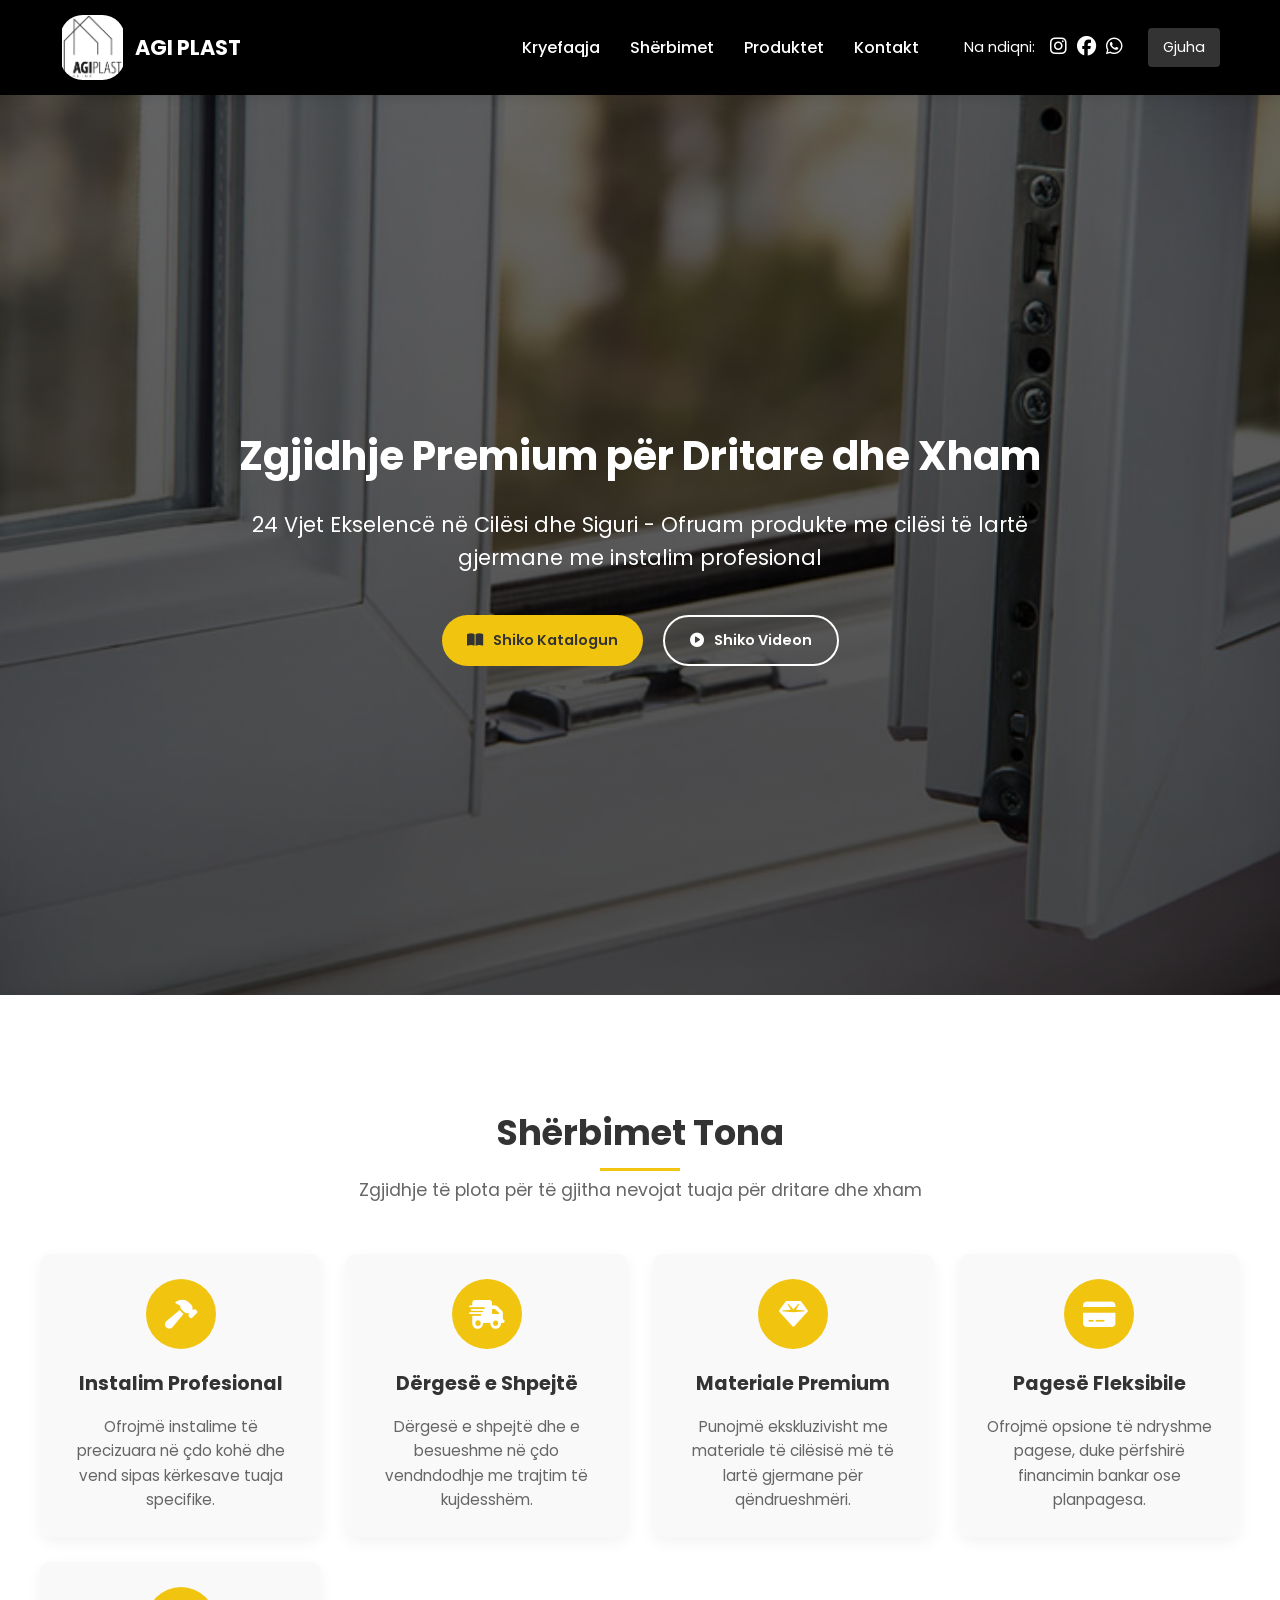
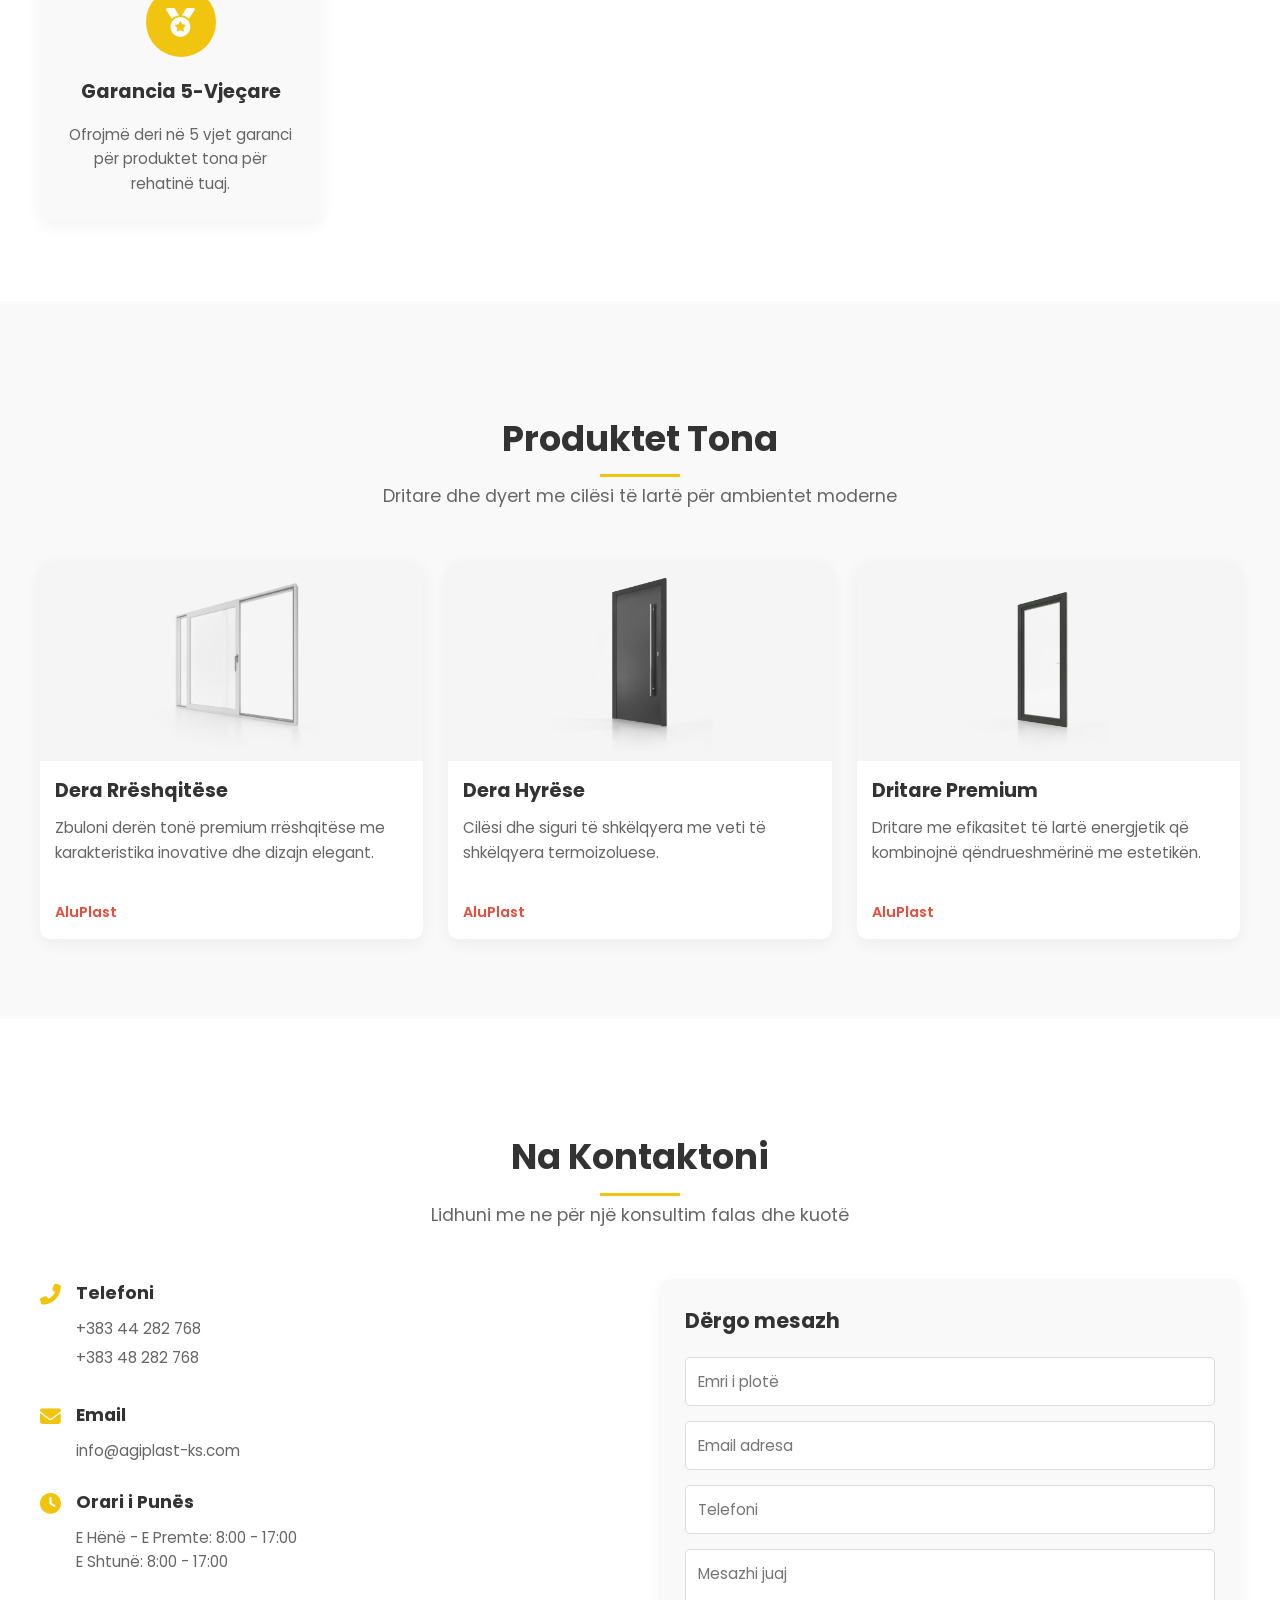
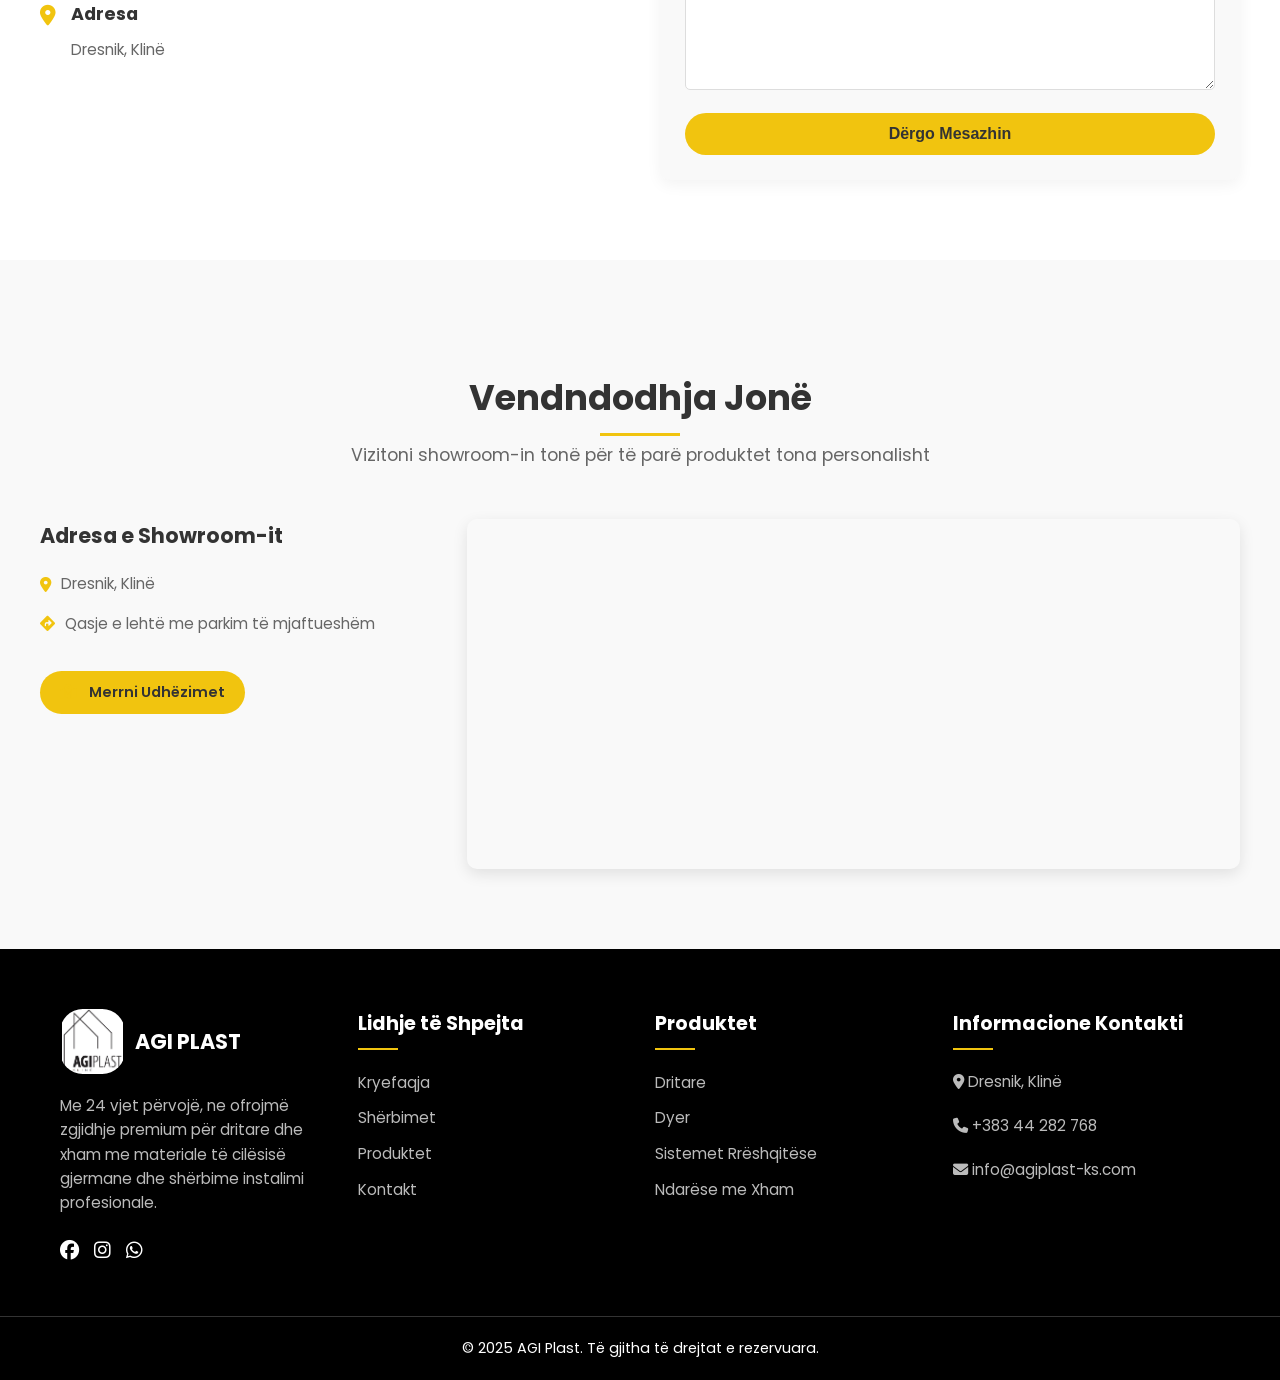
==== commit fe2cfcc9: "Update agi2.html" ====
--- a/agi2.html
+++ b/agi2.html
@@ -1618,52 +1618,6 @@
             });
         }
 
-        // Form submission handling
-        document.getElementById('contactForm').addEventListener('submit', function(e) {
-            e.preventDefault();
-            alert('Faleminderit për mesazhin! Do t\'ju kontaktojmë së shpejti.');
-            this.reset();
-        });
-
-        // Close modal with Escape key
-        document.addEventListener('keydown', function(event) {
-            if (event.key === "Escape") {
-                const productModals = document.querySelectorAll('.product-modal');
-                productModals.forEach(modal => {
-                    if (modal.style.display === "block") {
-                        modal.style.display = "none";
-                        document.body.style.overflow = "auto";
-                    }
-                });
-            }
-        });
-
-        // Initialize page with Albanian as default
-        document.addEventListener('DOMContentLoaded', function() {
-            // Set Albanian as default language
-            changeLanguage('sq');
-            
-            // Animate service items on scroll
-            const serviceItems = document.querySelectorAll('.service-item');
-            const observer = new IntersectionObserver(entries => {
-                entries.forEach(entry => {
-                    if (entry.isIntersecting) {
-                        entry.target.classList.add('show');
-                    }
-                });
-            }, { threshold: 0.2 });
-
-            serviceItems.forEach(item => observer.observe(item));
-        });
-        // Form submission handling - Hiq këtë pjesë të vjetër:
-/*
-document.getElementById('contactForm').addEventListener('submit', function(e) {
-    e.preventDefault();
-    alert('Faleminderit për mesazhin! Do t\'ju kontaktojmë së shpejti.');
-    this.reset();
-});
-*/
-
 // Dhe shto këtë kod të ri (opsional - për të treguar një mesazh para se të dërgohet):
 document.getElementById('contactForm').addEventListener('submit', function(e) {
     // Nuk e ndalojmë submit-in, por tregojmë një mesazh loading
@@ -1686,3 +1640,4 @@
 
 
 
+
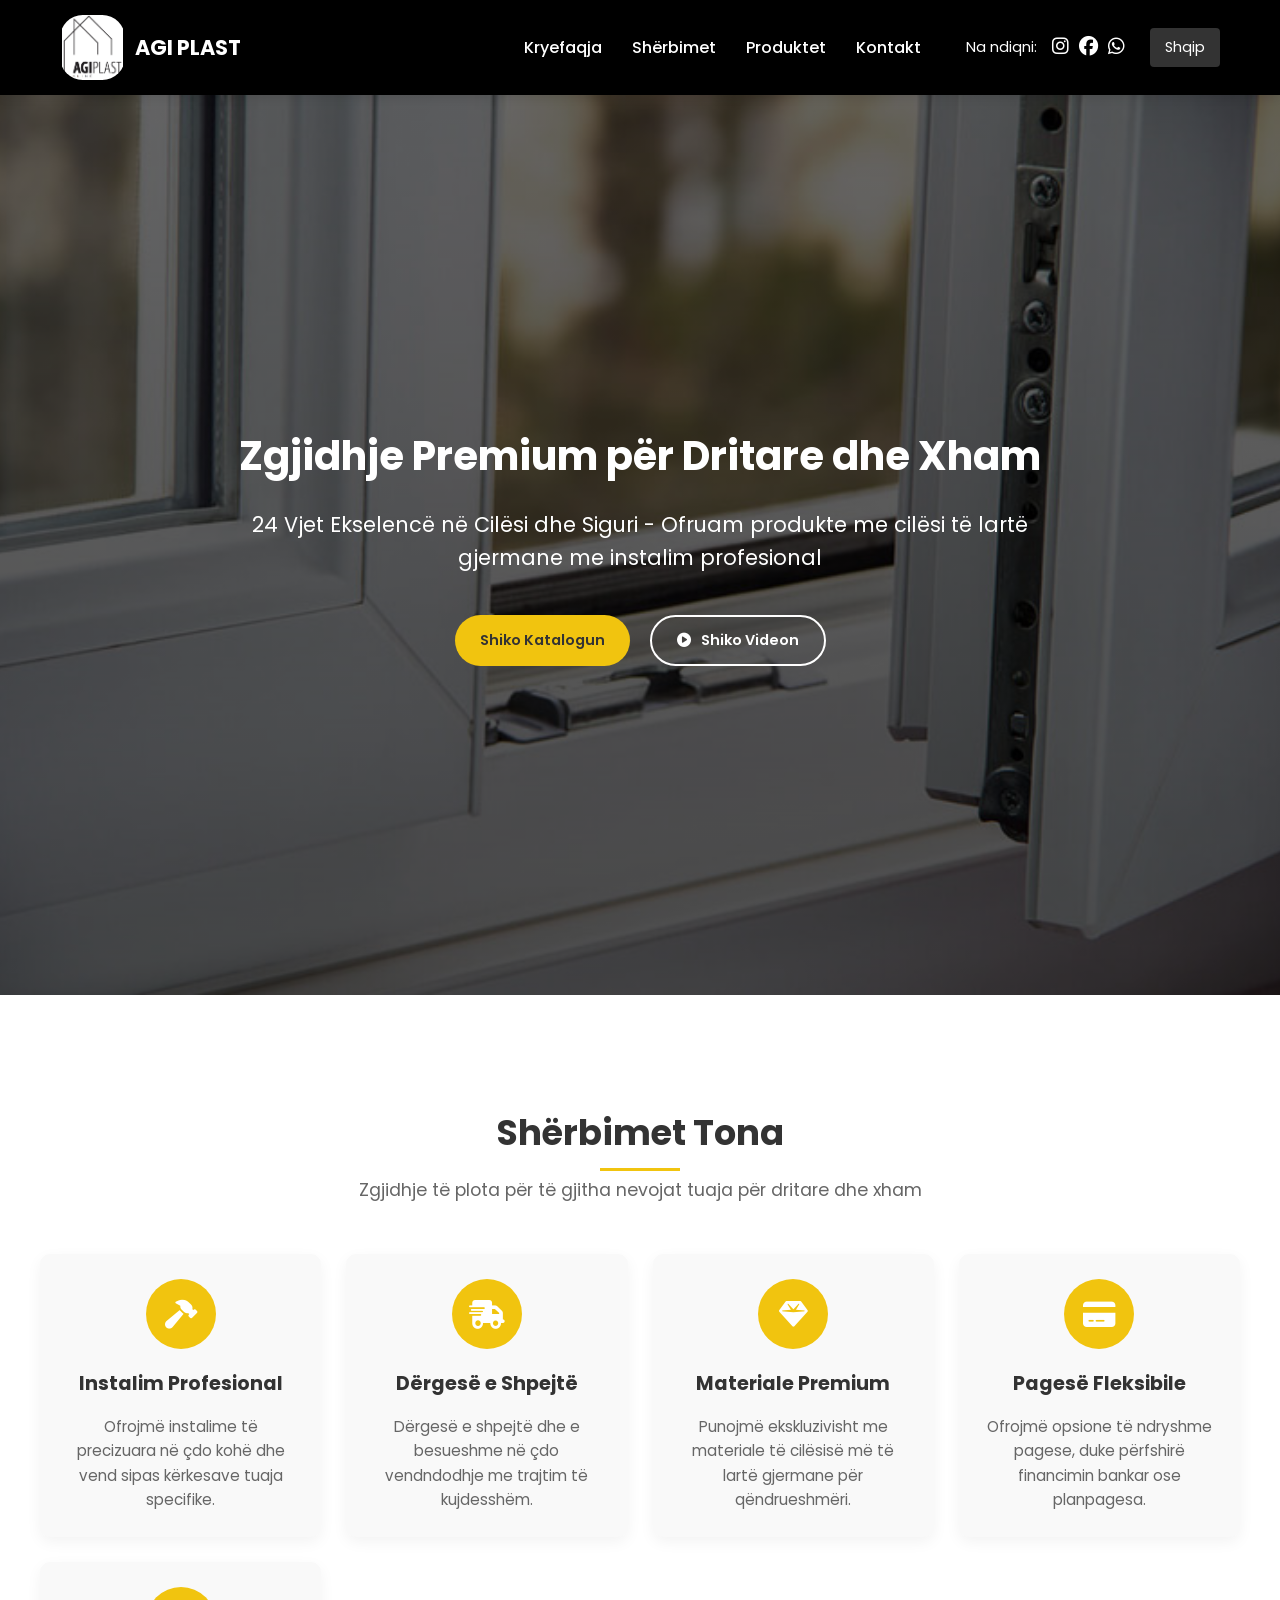
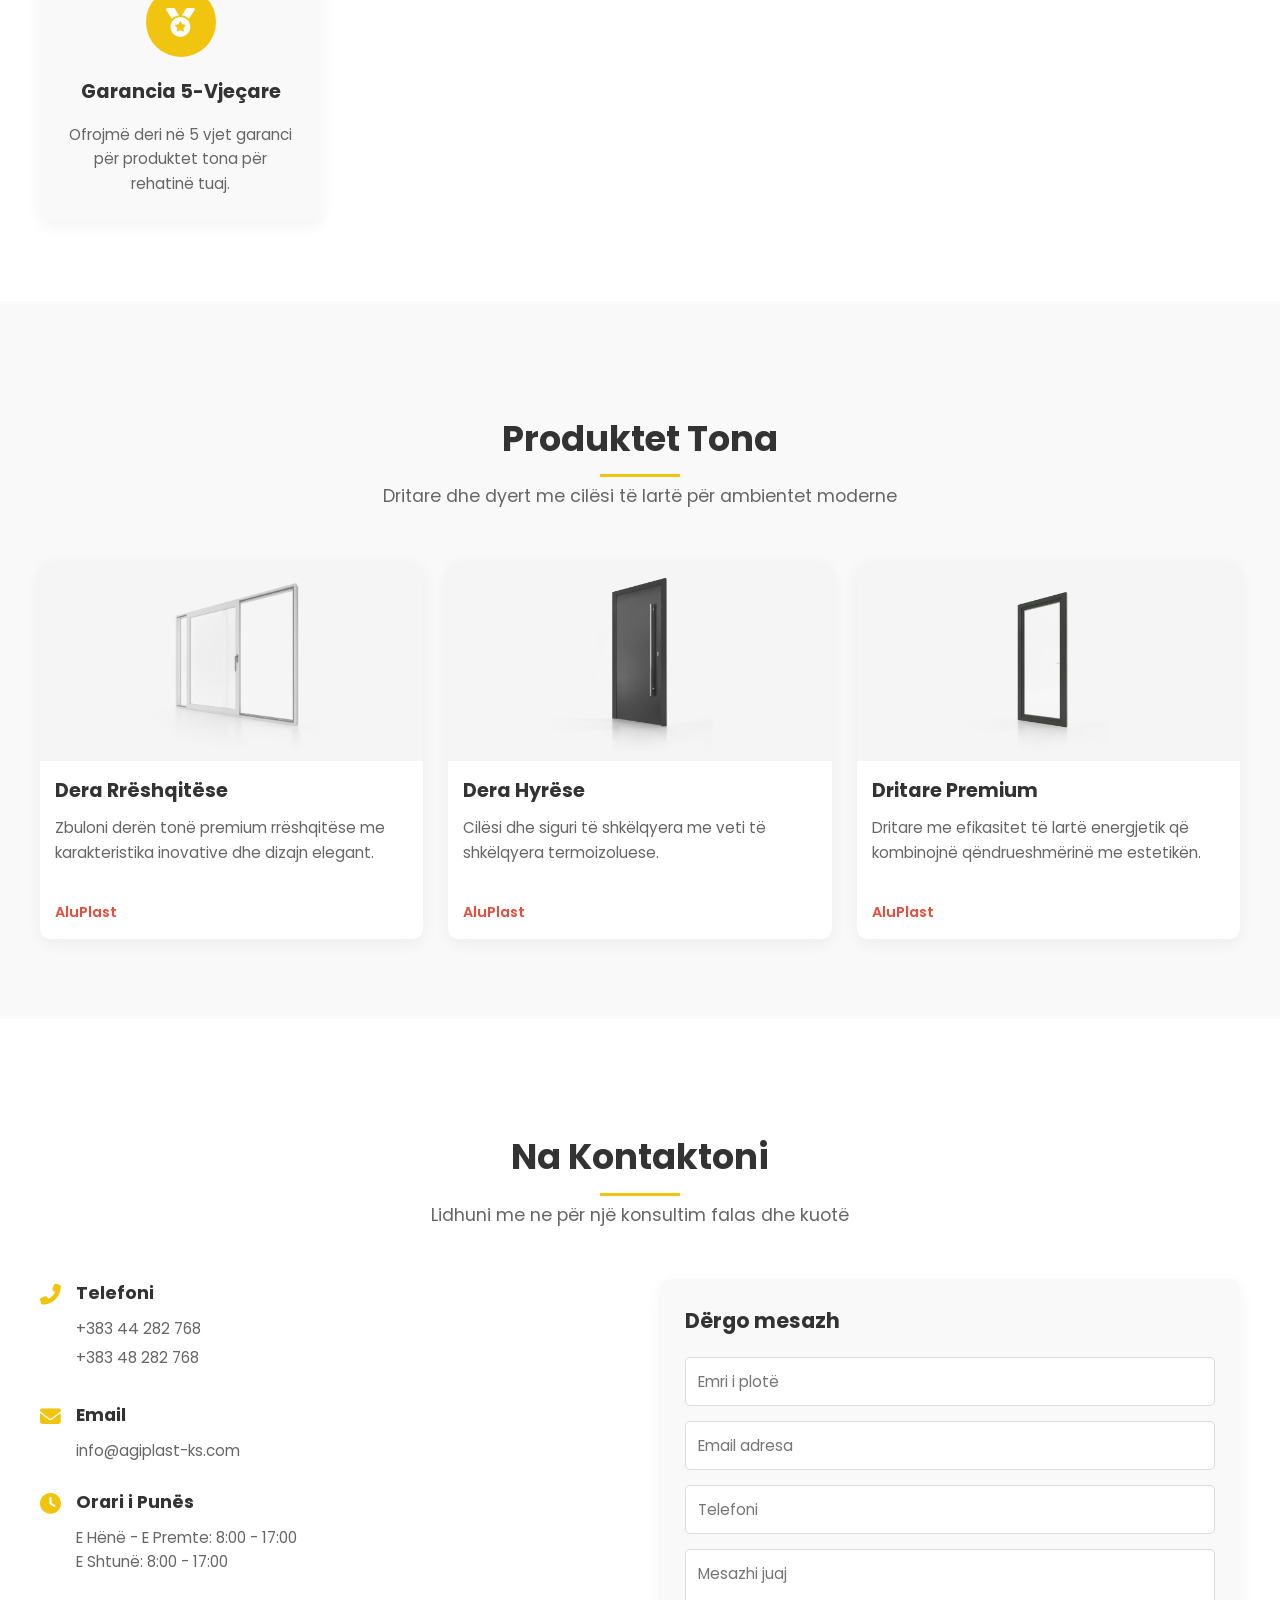
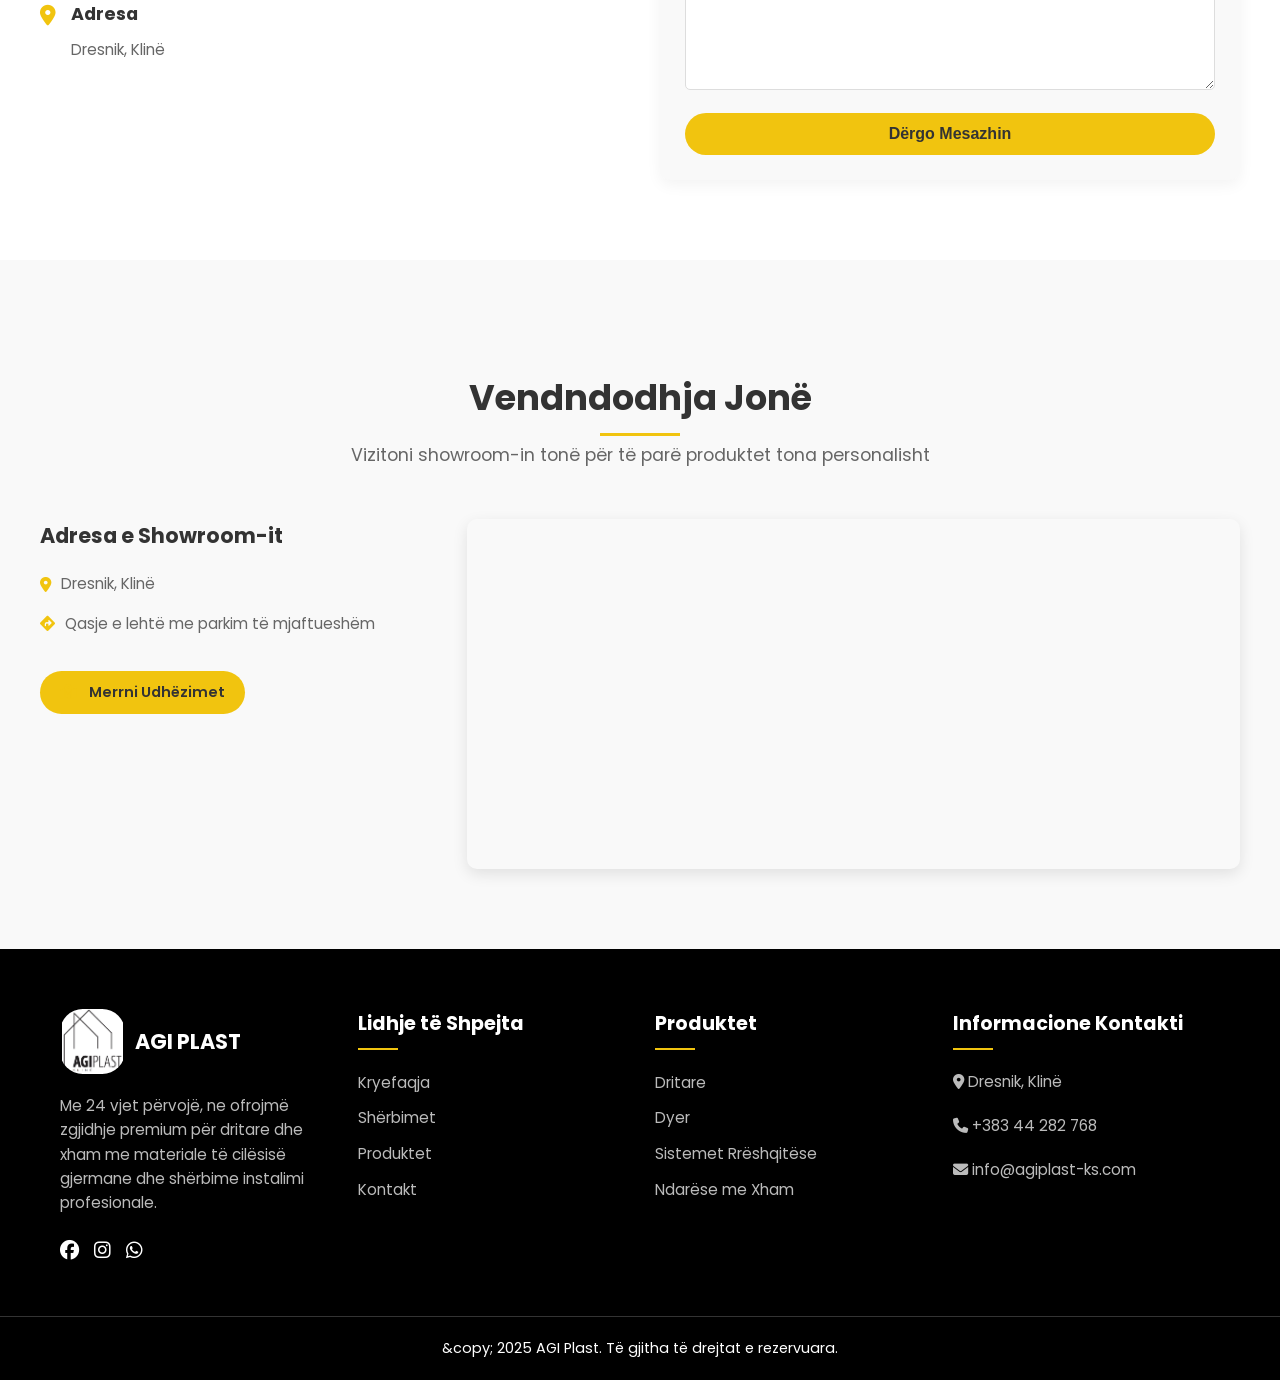
==== commit d30fcbf5: "Update agi2.html" ====
--- a/agi2.html
+++ b/agi2.html
@@ -1134,6 +1134,7 @@
 
     <!-- Contact Section -->
    <!-- Contact Section -->
+<!-- Contact Section -->
 <section class="contact-section" id="contact-section">
     <div class="section-header">
         <h2 id="contact-title">Na Kontaktoni</h2>
@@ -1174,19 +1175,16 @@
         </div>
         <div class="contact-form">
             <h3>Dërgo mesazh</h3>
-            <form id="contactForm" action="https://formsubmit.co/eriskastrati344@gmail.com" method="POST">
-                <!-- Hidden fields for FormSubmit configuration -->
-                <input type="hidden" name="_subject" value="Mesazh i ri nga faqja AGI Plast!">
-                <input type="hidden" name="_template" value="table">
-                <input type="hidden" name="_captcha" value="false">
-                <input type="hidden" name="_next" value="https://agiplast-ks.com/faleminderit.html">
-                <input type="hidden" name="_autoresponse" value="Faleminderit për mesazhin tuaj. Ekipi i AGI Plast do t'ju kontaktojë së shpejti!">
-                
-                <!-- Form fields - me name attribute që kërkohet -->
-                <input type="text" name="Emri i plote" placeholder="Emri i plotë" required>
+            <form id="contactForm" action="https://formspree.io/f/k6bn6ktibhh" method="POST">
+                <!-- Form fields -->
+                <input type="text" name="Emri" placeholder="Emri i plotë" required>
                 <input type="email" name="Email" placeholder="Email adresa" required>
                 <input type="tel" name="Telefoni" placeholder="Telefoni">
                 <textarea name="Mesazhi" placeholder="Mesazhi juaj" rows="5" required></textarea>
+                
+                <!-- Optional: Add a reply-to field so you can reply directly -->
+                <input type="hidden" name="_replyto" value="%email%">
+                
                 <button type="submit">Dërgo Mesazhin</button>
             </form>
         </div>
@@ -1618,21 +1616,41 @@
             });
         }
 
-// Dhe shto këtë kod të ri (opsional - për të treguar një mesazh para se të dërgohet):
-document.getElementById('contactForm').addEventListener('submit', function(e) {
-    // Nuk e ndalojmë submit-in, por tregojmë një mesazh loading
-    const submitBtn = this.querySelector('button[type="submit"]');
-    const originalText = submitBtn.innerText;
-    submitBtn.innerText = 'Duke dërguar...';
-    submitBtn.disabled = true;
-    
-    // Lejojmë form-in të dërgohet normalisht
-    // FormSubmit do të redirectojë në faqen e faleminderit
-    setTimeout(function() {
-        submitBtn.innerText = originalText;
-        submitBtn.disabled = false;
-    }, 3000);
-});
+// Form submission handling
+    document.getElementById('contactForm').addEventListener('submit', function(e) {
+        // Tregojmë një mesazh loading
+        const submitBtn = this.querySelector('button[type="submit"]');
+        const originalText = submitBtn.innerText;
+        submitBtn.innerText = 'Duke dërguar...';
+        submitBtn.disabled = true;
+        
+        // Forma do të dërgohet normalisht dhe Formspree do të redirectojë
+        // Nuk e ndalojmë submit-in me e.preventDefault()
+        
+        // Nëse doni të ktheni butonin pas 5 sekondash në rast se diçka shkon gabim
+        setTimeout(function() {
+            submitBtn.innerText = originalText;
+            submitBtn.disabled = false;
+        }, 5000);
+    });
+
+    // Initialize page with Albanian as default
+    document.addEventListener('DOMContentLoaded', function() {
+        // Set Albanian as default language
+        changeLanguage('sq');
+        
+        // Animate service items on scroll
+        const serviceItems = document.querySelectorAll('.service-item');
+        const observer = new IntersectionObserver(entries => {
+            entries.forEach(entry => {
+                if (entry.isIntersecting) {
+                    entry.target.classList.add('show');
+                }
+            });
+        }, { threshold: 0.2 });
+
+        serviceItems.forEach(item => observer.observe(item));
+    });
     </script>
 </body>
 </html>
@@ -1641,3 +1659,5 @@
 
 
 
+
+
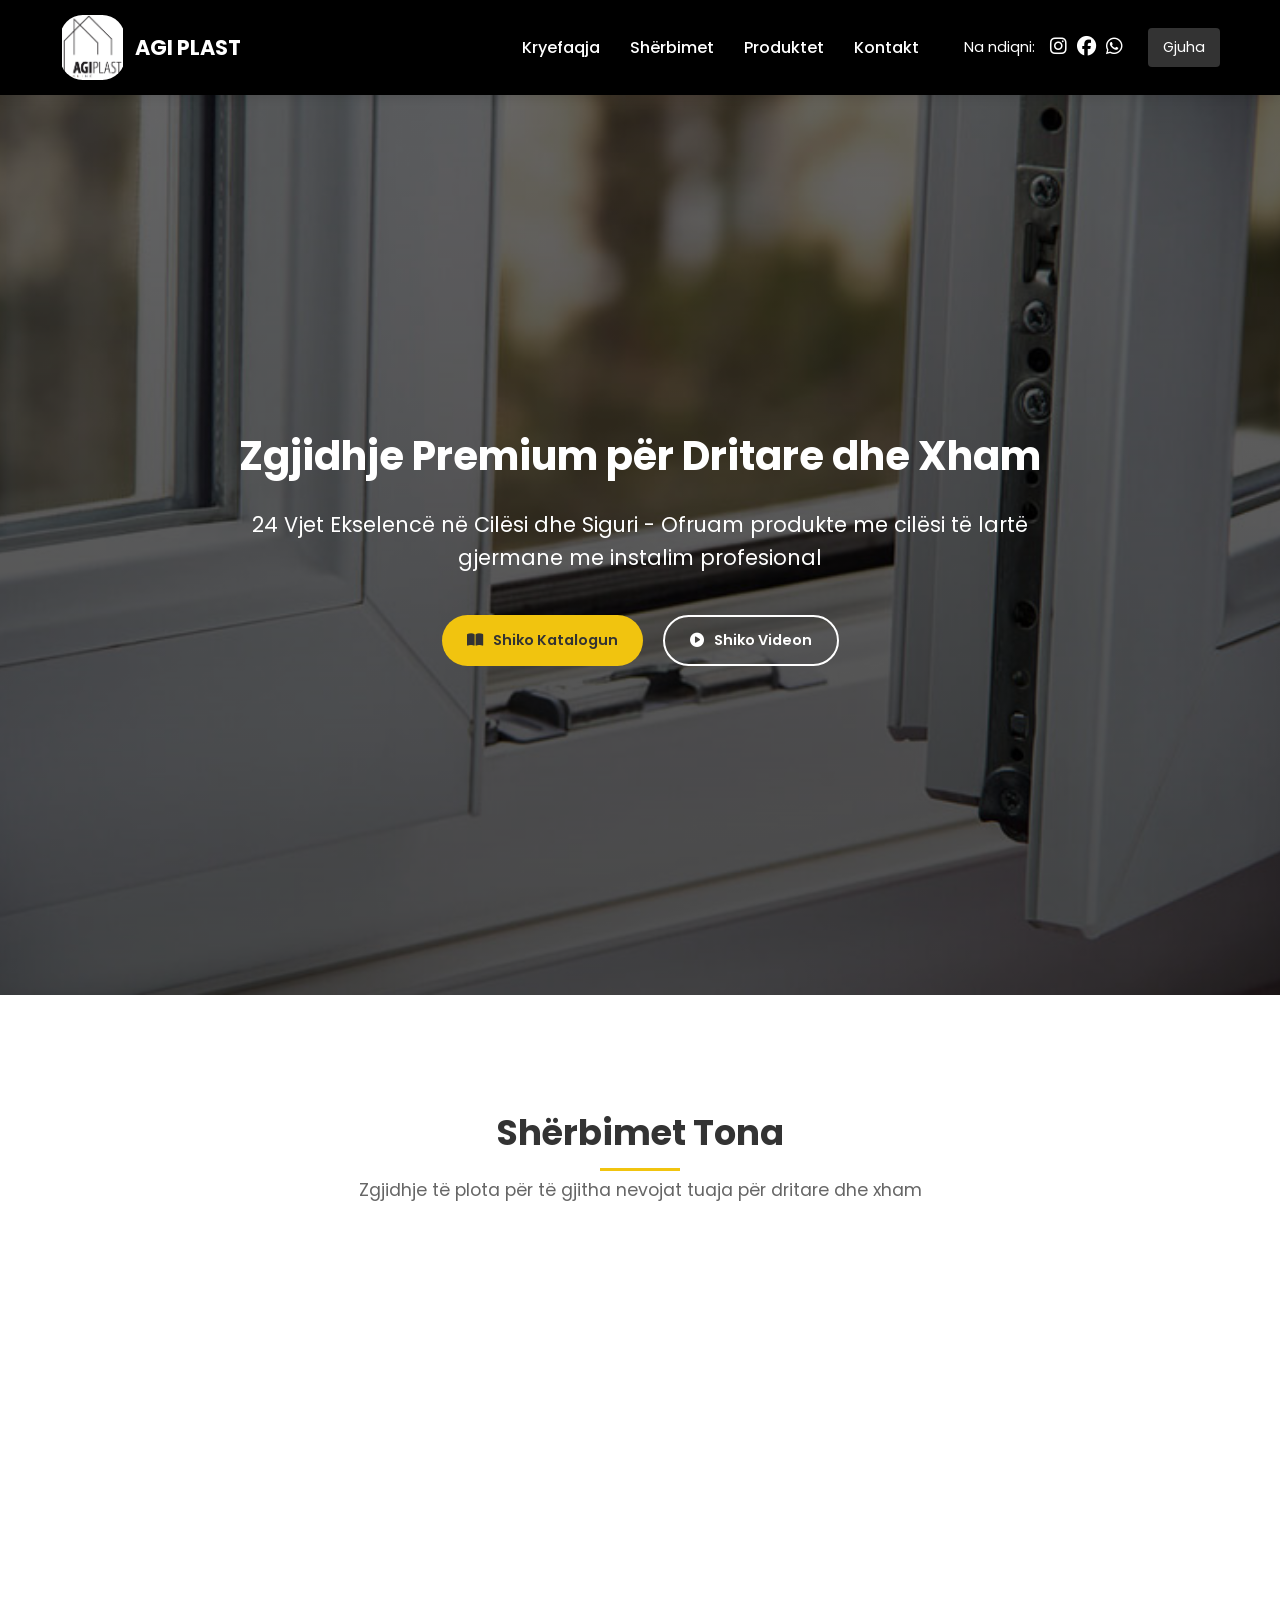
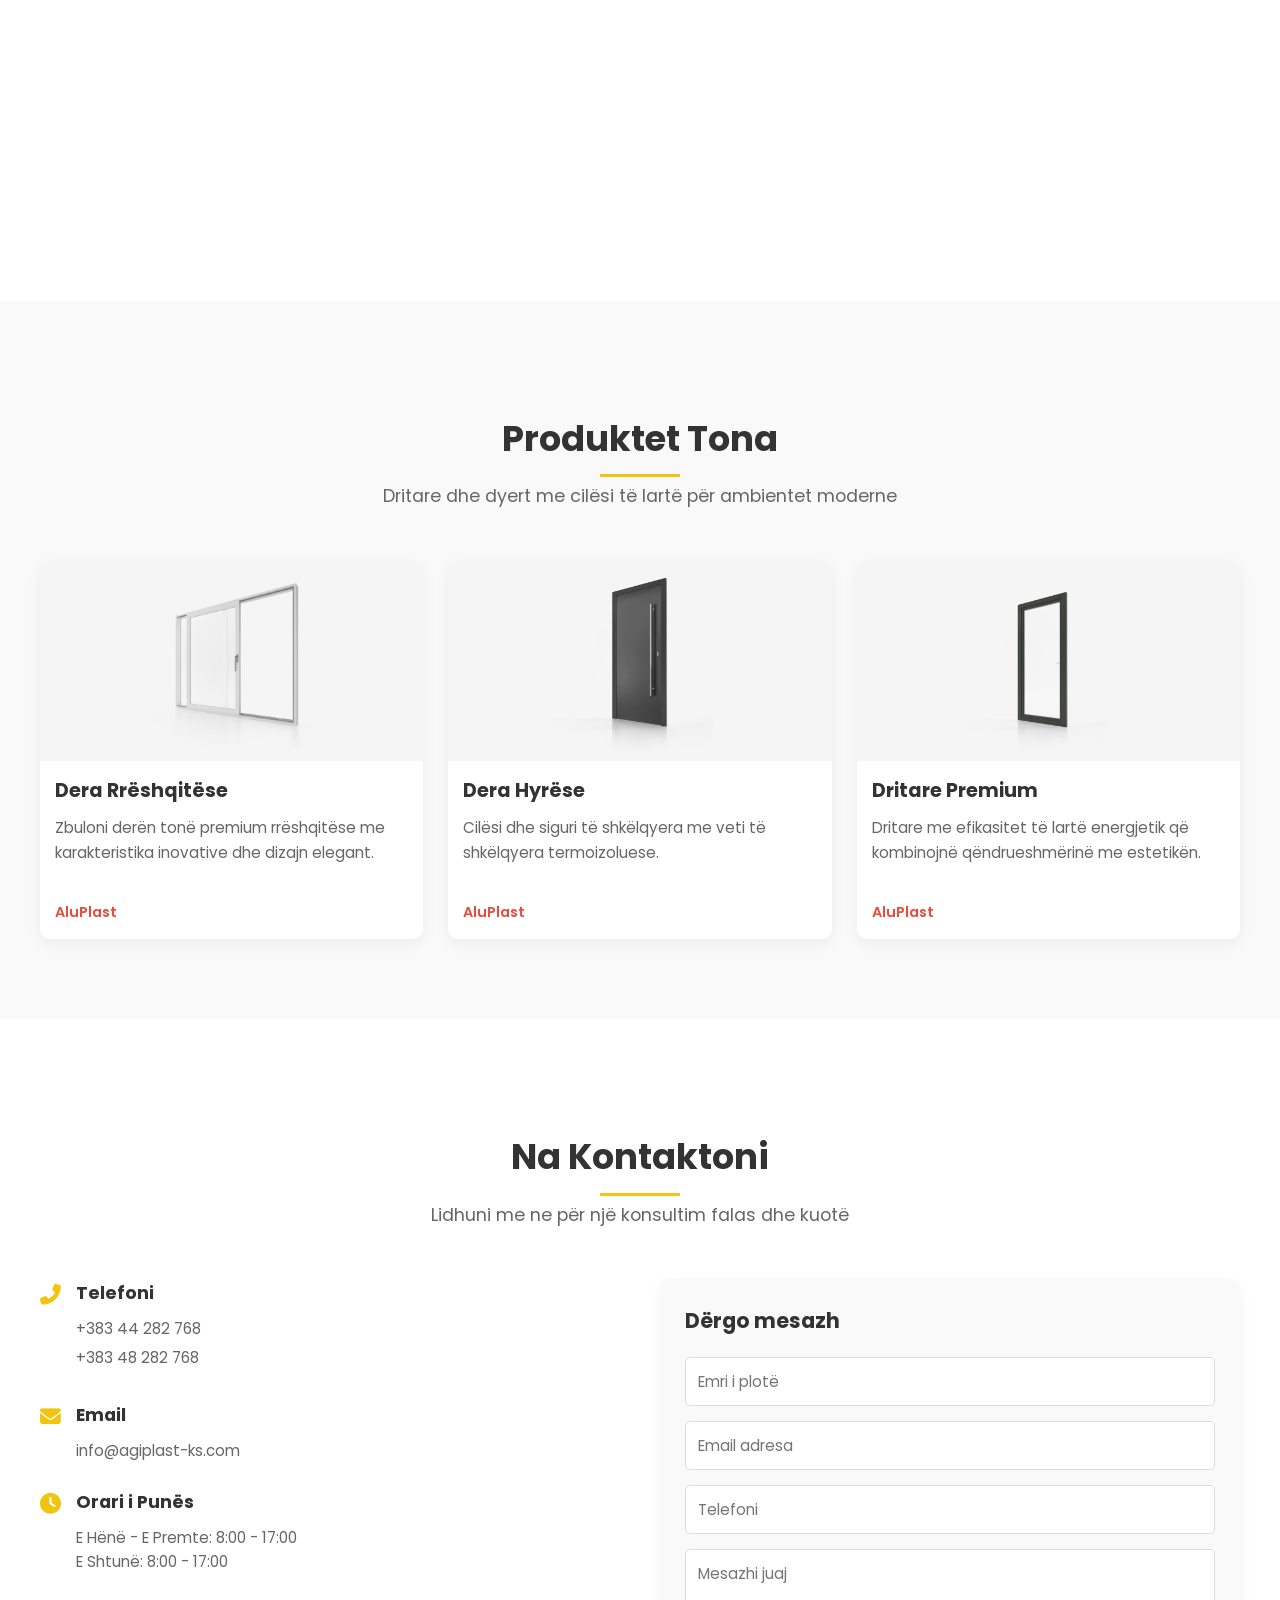
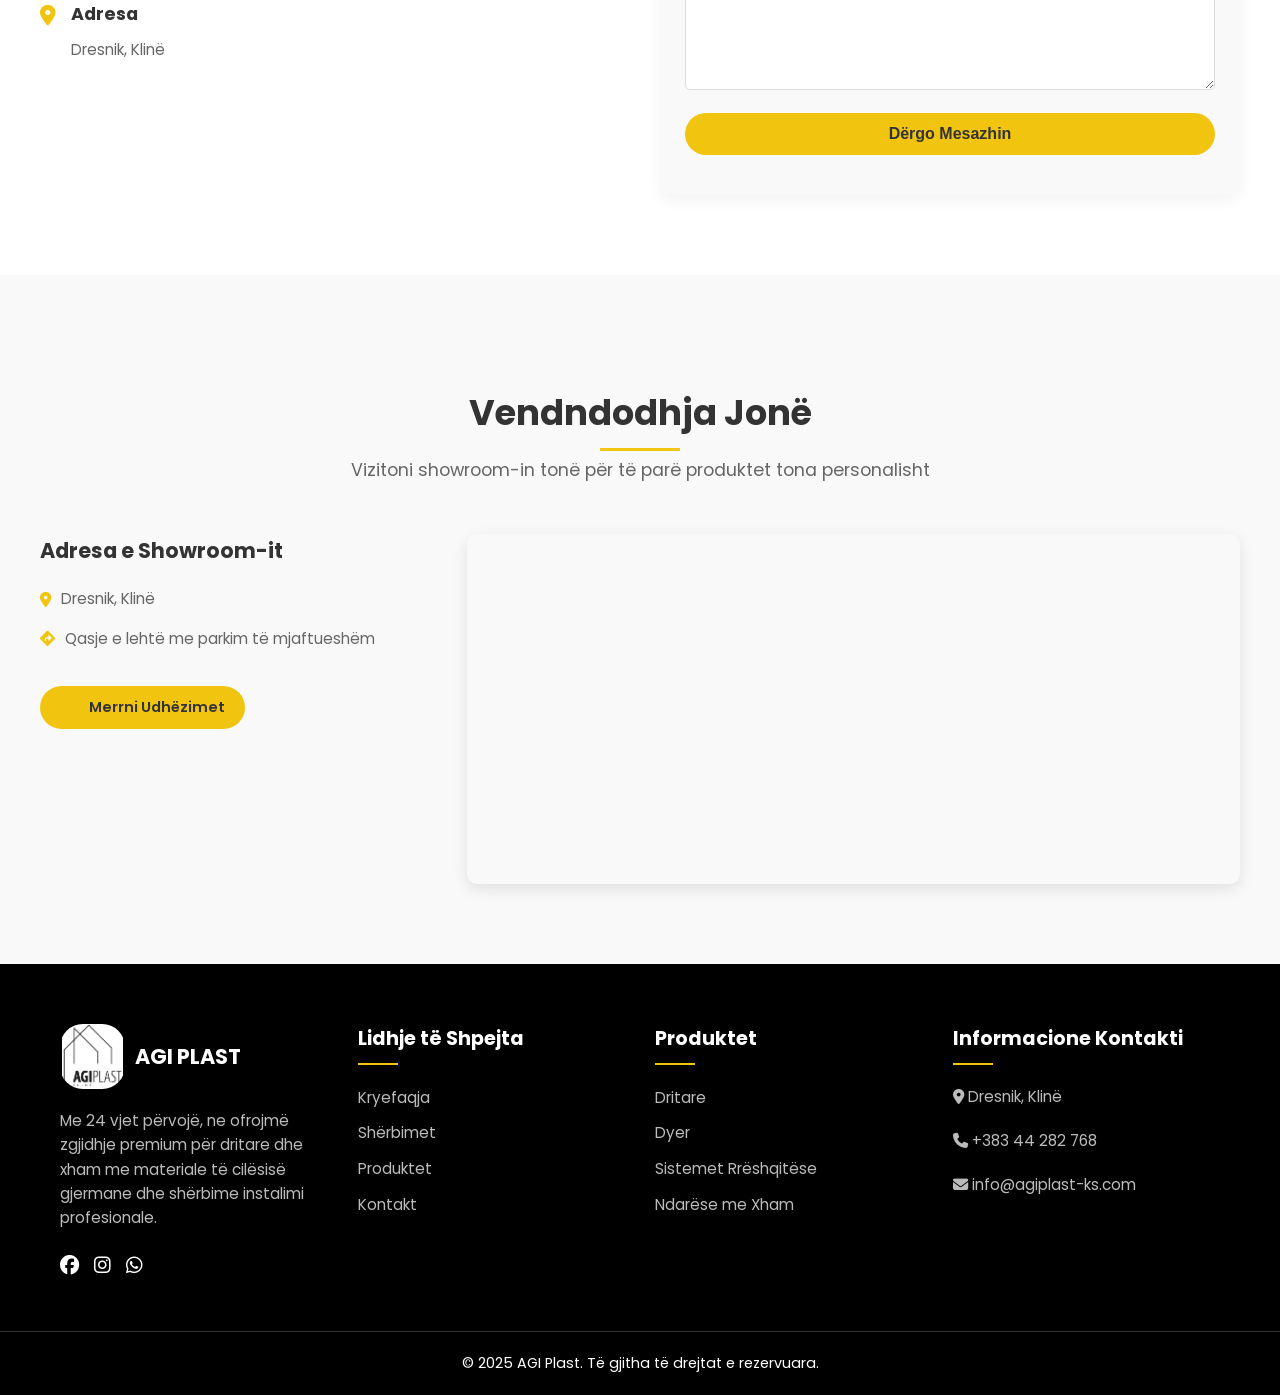
==== commit 7b139799: "Update agi2.html" ====
--- a/agi2.html
+++ b/agi2.html
@@ -1135,6 +1135,7 @@
     <!-- Contact Section -->
    <!-- Contact Section -->
 <!-- Contact Section -->
+<!-- Contact Section -->
 <section class="contact-section" id="contact-section">
     <div class="section-header">
         <h2 id="contact-title">Na Kontaktoni</h2>
@@ -1175,18 +1176,34 @@
         </div>
         <div class="contact-form">
             <h3>Dërgo mesazh</h3>
-            <form id="contactForm" action="https://formspree.io/f/k6bn6ktibhh" method="POST">
-                <!-- Form fields -->
-                <input type="text" name="Emri" placeholder="Emri i plotë" required>
-                <input type="email" name="Email" placeholder="Email adresa" required>
-                <input type="tel" name="Telefoni" placeholder="Telefoni">
-                <textarea name="Mesazhi" placeholder="Mesazhi juaj" rows="5" required></textarea>
+            <form id="contactForm" action="https://api.web3forms.com/submit" method="POST">
+                <!-- Web3Forms Access Key -->
+                <input type="hidden" name="access_key" value="1d9158c3-5143-4296-800c-c3d1860c3187">
                 
-                <!-- Optional: Add a reply-to field so you can reply directly -->
-                <input type="hidden" name="_replyto" value="%email%">
+                <!-- Optional: Redirect after submission -->
+                <!-- Optional: Email subject -->
+                <input type="hidden" name="subject" value="Mesazh i ri nga AGI Plast Website">
+                
+                <!-- Optional: From name -->
+                <input type="hidden" name="from_name" value="AGI Plast Website Form">
+                
+                <!-- Optional: Reply to (uses email field) -->
+                <input type="hidden" name="replyto" value="email">
+                
+                <!-- Form fields - name attributes are important -->
+                <input type="text" name="name" placeholder="Emri i plotë" required>
+                <input type="email" name="email" placeholder="Email adresa" required>
+                <input type="tel" name="phone" placeholder="Telefoni">
+                <textarea name="message" placeholder="Mesazhi juaj" rows="5" required></textarea>
+                
+                <!-- Honeypot spam protection -->
+                <input type="checkbox" name="botcheck" class="hidden" style="display: none;">
                 
                 <button type="submit">Dërgo Mesazhin</button>
             </form>
+            
+            <!-- Status message (optional) -->
+            <div id="form-status" style="margin-top: 15px; text-align: center;"></div>
         </div>
     </div>
 </section>
@@ -1398,225 +1415,283 @@
     </div>
 
     <script>
-        // Toggle mobile menu
-        function toggleMenu() {
-            const menu = document.querySelector('.menu');
-            menu.classList.toggle('active');
-        }
-
-        // Scroll to section smoothly
-        function navigateToSection(sectionId) {
-            const section = document.getElementById(sectionId);
-            if (section) {
-                window.scrollTo({
-                    top: section.offsetTop - 80,
-                    behavior: 'smooth'
-                });
+      <script>
+    // Toggle mobile menu
+    function toggleMenu() {
+        const menu = document.querySelector('.menu');
+        menu.classList.toggle('active');
+    }
+
+    // Scroll to section smoothly
+    function navigateToSection(sectionId) {
+        const section = document.getElementById(sectionId);
+        if (section) {
+            window.scrollTo({
+                top: section.offsetTop - 80,
+                behavior: 'smooth'
+            });
+            
+            // Close mobile menu after navigation
+            if (window.innerWidth <= 768) {
+                toggleMenu();
+            }
+        }
+    }
+
+    // Animate service items on scroll
+    const serviceItems = document.querySelectorAll('.service-item');
+    const observer = new IntersectionObserver(entries => {
+        entries.forEach(entry => {
+            if (entry.isIntersecting) {
+                entry.target.classList.add('show');
+            }
+        });
+    }, { threshold: 0.2 });
+
+    serviceItems.forEach(item => observer.observe(item));
+
+    // Language change functionality
+    function changeLanguage(language) {
+        const translations = {
+            sq: {
+                "home-title": "Zgjidhje Premium për Dritare dhe Xham",
+                "home-subtitle": "24 Vjet Ekselencë në Cilësi dhe Siguri - Ofruam produkte me cilësi të lartë gjermane me instalim profesional",
+                "button:first-of-type": "Shiko Katalogun",
+                "button:last-of-type": "Shiko Videon",
+                "services-title": "Shërbimet Tona",
+                "services-subtitle": "Zgjidhje të plota për të gjitha nevojat tuaja për dritare dhe xham",
+                "install-title": "Instalim Profesional",
+                "install-text": "Ofrojmë instalime të precizuara në çdo kohë dhe vend sipas kërkesave tuaja specifike.",
+                "delivery-title": "Dërgesë e Shpejtë",
+                "delivery-text": "Dërgesë e shpejtë dhe e besueshme në çdo vendndodhje me trajtim të kujdesshëm.",
+                "materials-title": "Materiale Premium",
+                "materials-text": "Punojmë ekskluzivisht me materiale të cilësisë më të lartë gjermane për qëndrueshmëri.",
+                "payment-title": "Pagesë Fleksibile",
+                "payment-text": "Ofrojmë opsione të ndryshme pagese, duke përfshirë financimin bankar ose planpagesa.",
+                "guarantee-title": "Garancia 5-Vjeçare",
+                "guarantee-text": "Ofrojmë deri në 5 vjet garanci për produktet tona për rehatinë tuaj.",
+                "products-title": "Produktet Tona",
+                "products-subtitle": "Dritare dhe dyert me cilësi të lartë për ambientet moderne",
+                "product1-title": "Dera Rrëshqitëse",
+                "product1-text": "Zbuloni derën tonë premium rrëshqitëse me karakteristika inovative dhe dizajn elegant.",
+                "product2-title": "Dera Hyrëse",
+                "product2-text": "Cilësi dhe siguri të shkëlqyera me veti të shkëlqyera termoizoluese.",
+                "product3-title": "Dritare Premium",
+                "product3-text": "Dritare me efikasitet të lartë energjetik që kombinojnë qëndrueshmërinë me estetikën.",
+                "contact-title": "Na Kontaktoni",
+                "contact-description": "Lidhuni me ne për një konsultim falas dhe kuotë",
+                "location-title": "Vendndodhja Jonë",
+                "location-description": "Vizitoni showroom-in tonë për të parë produktet tona personalisht",
+                "aboutus-text": "Me 24 vjet përvojë, ne ofrojmë zgjidhje premium për dritare dhe xham me materiale të cilësisë gjermane dhe shërbime instalimi profesionale.",
+                "footer-text": "&copy; 2025 AGI Plast. Të gjitha të drejtat e rezervuara."
+            },
+            en: {
+                "home-title": "Premium Windows & Glass Solutions",
+                "home-subtitle": "24 Years of Excellence in Quality and Safety - We provide high-quality German products with professional installation",
+                "button:first-of-type": "View Catalog",
+                "button:last-of-type": "Watch Video",
+                "services-title": "Our Services",
+                "services-subtitle": "Complete solutions for all your window and glass needs",
+                "install-title": "Professional Installation",
+                "install-text": "We offer precision installations at any time and place according to your specific requirements.",
+                "delivery-title": "Fast Delivery",
+                "delivery-text": "Fast and reliable delivery to any location with careful handling.",
+                "materials-title": "Premium Materials",
+                "materials-text": "We work exclusively with the highest quality German materials for durability.",
+                "payment-title": "Flexible Payment",
+                "payment-text": "We offer various payment options including bank financing or payment plans.",
+                "guarantee-title": "5-Year Guarantee",
+                "guarantee-text": "We provide up to 5 years warranty on our products for your peace of mind.",
+                "products-title": "Our Products",
+                "products-subtitle": "High-quality windows and doors for modern spaces",
+                "product1-title": "Sliding Door",
+                "product1-text": "Discover our premium sliding door with innovative features and elegant design.",
+                "product2-title": "Entrance Door",
+                "product2-text": "Excellent quality and security with great thermal insulation properties.",
+                "product3-title": "Premium Window",
+                "product3-text": "High energy efficiency windows that combine durability with aesthetics.",
+                "contact-title": "Contact Us",
+                "contact-description": "Get in touch for a free consultation and quote",
+                "location-title": "Our Location",
+                "location-description": "Visit our showroom to see our products in person",
+                "aboutus-text": "With 24 years of experience, we provide premium window and glass solutions with German-quality materials and professional installation services.",
+                "footer-text": "&copy; 2025 AGI Plast. All rights reserved."
+            },
+            de: {
+                "home-title": "Premium Fenster- und Glaslösungen",
+                "home-subtitle": "24 Jahre Exzellenz in Qualität und Sicherheit - Wir bieten hochwertige deutsche Produkte mit professioneller Installation",
+                "button:first-of-type": "Katalog Ansehen",
+                "button:last-of-type": "Video Ansehen",
+                "services-title": "Unsere Dienstleistungen",
+                "services-subtitle": "Komplette Lösungen für alle Ihre Fenster- und Glasbedürfnisse",
+                "install-title": "Professionelle Installation",
+                "install-text": "Wir bieten Präzisionsinstallationen zu jeder Zeit und an jedem Ort nach Ihren spezifischen Anforderungen.",
+                "delivery-title": "Schnelle Lieferung",
+                "delivery-text": "Schnelle und zuverlässige Lieferung an jeden Ort mit sorgfältiger Handhabung.",
+                "materials-title": "Premium Materialien",
+                "materials-text": "Wir arbeiten ausschließlich mit hochwertigsten deutschen Materialien für Langlebigkeit.",
+                "payment-title": "Flexible Zahlung",
+                "payment-text": "Wir bieten verschiedene Zahlungsoptionen, einschließlich Bankfinanzierung oder Zahlungspläne.",
+                "guarantee-title": "5-Jahre Garantie",
+                "guarantee-text": "Wir gewähren bis zu 5 Jahre Garantie auf unsere Produkte für Ihr Wohlbefinden.",
+                "products-title": "Unsere Produkte",
+                "products-subtitle": "Hochwertige Fenster und Türen für moderne Räume",
+                "product1-title": "Schiebetür",
+                "product1-text": "Entdecken Sie unsere Premium-Schiebetür mit innovativen Funktionen und elegantem Design.",
+                "product2-title": "Eingangstür",
+                "product2-text": "Hervorragende Qualität und Sicherheit mit großartigen Wärmedämmeigenschaften.",
+                "product3-title": "Premium Fenster",
+                "product3-text": "Hochenergieeffiziente Fenster, die Langlebigkeit mit Ästetik verbinden.",
+                "contact-title": "Kontaktieren Sie Uns",
+                "contact-description": "Kontaktieren Sie uns für eine kostenlose Beratung und ein Angebot",
+                "location-title": "Unser Standort",
+                "location-description": "Besuchen Sie unseren Showroom, um unsere Produkte persönlich zu sehen",
+                "aboutus-text": "Mit 24 Jahren Erfahrung bieten wir Premium-Fenster- und Glaslösungen mit deutschen Qualitätsmaterialien und professionellen Installationsdienstleistungen.",
+                "footer-text": "&copy; 2025 AGI Plast. Alle Rechte vorbehalten."
+            }
+        };
+
+        // Update text for all elements
+        const lang = translations[language];
+        for (let key in lang) {
+            const element = document.getElementById(key);
+            if (element) {
+                element.innerText = lang[key];
+            }
+        }
+        
+        // Update HTML lang attribute
+        document.documentElement.lang = language;
+        
+        // Update navigation based on language
+        updateNavigationLanguage(language);
+    }
+
+    function updateNavigationLanguage(language) {
+        const navTranslations = {
+            sq: {
+                "home": "Kryefaqja",
+                "services": "Shërbimet",
+                "products": "Produktet",
+                "contact": "Kontakt"
+            },
+            en: {
+                "home": "Home",
+                "services": "Services",
+                "products": "Products",
+                "contact": "Contact"
+            },
+            de: {
+                "home": "Home",
+                "services": "Dienstleistungen",
+                "products": "Produkte",
+                "contact": "Kontakt"
+            }
+        };
+        
+        const navItems = document.querySelectorAll('.menu-links a');
+        if (navItems.length >= 4) {
+            navItems[0].textContent = navTranslations[language].home;
+            navItems[1].textContent = navTranslations[language].services;
+            navItems[2].textContent = navTranslations[language].products;
+            navItems[3].textContent = navTranslations[language].contact;
+        }
+        
+        // Update language switcher text
+        const languageTexts = {
+            sq: "Shqip",
+            en: "English",
+            de: "Deutsch"
+        };
+        document.getElementById('changeLanguage').textContent = languageTexts[language];
+    }
+
+    // Product modal functions
+    function openProductModal(productId) {
+        document.getElementById(`${productId}-modal`).style.display = "block";
+        document.body.style.overflow = "hidden";
+    }
+
+    function closeProductModal(productId) {
+        document.getElementById(`${productId}-modal`).style.display = "none";
+        document.body.style.overflow = "auto";
+    }
+
+    // Close modals when clicking outside
+    window.onclick = function(event) {
+        const productModals = document.querySelectorAll('.product-modal');
+        productModals.forEach(modal => {
+            if (event.target == modal) {
+                modal.style.display = "none";
+                document.body.style.overflow = "auto";
+            }
+        });
+    }
+
+    // Web3Forms Form Submission with AJAX (without page reload)
+    document.getElementById('contactForm').addEventListener('submit', async function(e) {
+        e.preventDefault(); // Prevent default form submission
+        
+        const form = e.target;
+        const formData = new FormData(form);
+        const submitBtn = form.querySelector('button[type="submit"]');
+        const originalText = submitBtn.innerText;
+        const statusDiv = document.getElementById('form-status');
+        
+        // Disable button and show loading
+        submitBtn.innerText = 'Duke dërguar...';
+        submitBtn.disabled = true;
+        
+        if (statusDiv) {
+            statusDiv.innerHTML = '';
+        }
+        
+        try {
+            const response = await fetch(form.action, {
+                method: 'POST',
+                body: formData
+            });
+            
+            const data = await response.json();
+            
+            if (data.success) {
+                // Success - show message and reset form
+                if (statusDiv) {
+                    statusDiv.innerHTML = '<div style="color: #4CAF50; padding: 10px; background: #e8f5e8; border-radius: 5px;">✓ Mesazhi u dërgua me sukses! Do të kontaktojmë së shpejti.</div>';
+                } else {
+                    alert('Faleminderit! Mesazhi u dërgua me sukses.');
+                }
+                form.reset();
                 
-                // Close mobile menu after navigation
-                if (window.innerWidth <= 768) {
-                    toggleMenu();
+                // Optional: Redirect after 2 seconds
+                setTimeout(() => {
+                    window.location.href = 'faleminderit.html';
+                }, 2000);
+                
+            } else {
+                // Error
+                if (statusDiv) {
+                    statusDiv.innerHTML = '<div style="color: #f44336; padding: 10px; background: #ffebee; border-radius: 5px;">✗ Ndodhi një gabim. Ju lutemi provoni përsëri.</div>';
+                } else {
+                    alert('Ndodhi një gabim. Ju lutemi provoni përsëri.');
                 }
             }
-        }
-
-        // Animate service items on scroll
-        const serviceItems = document.querySelectorAll('.service-item');
-        const observer = new IntersectionObserver(entries => {
-            entries.forEach(entry => {
-                if (entry.isIntersecting) {
-                    entry.target.classList.add('show');
-                }
-            });
-        }, { threshold: 0.2 });
-
-        serviceItems.forEach(item => observer.observe(item));
-
-        // Language change functionality
-        function changeLanguage(language) {
-            const translations = {
-                sq: {
-                    "home-title": "Zgjidhje Premium për Dritare dhe Xham",
-                    "home-subtitle": "24 Vjet Ekselencë në Cilësi dhe Siguri - Ofruam produkte me cilësi të lartë gjermane me instalim profesional",
-                    "button:first-of-type": "Shiko Katalogun",
-                    "button:last-of-type": "Shiko Videon",
-                    "services-title": "Shërbimet Tona",
-                    "services-subtitle": "Zgjidhje të plota për të gjitha nevojat tuaja për dritare dhe xham",
-                    "install-title": "Instalim Profesional",
-                    "install-text": "Ofrojmë instalime të precizuara në çdo kohë dhe vend sipas kërkesave tuaja specifike.",
-                    "delivery-title": "Dërgesë e Shpejtë",
-                    "delivery-text": "Dërgesë e shpejtë dhe e besueshme në çdo vendndodhje me trajtim të kujdesshëm.",
-                    "materials-title": "Materiale Premium",
-                    "materials-text": "Punojmë ekskluzivisht me materiale të cilësisë më të lartë gjermane për qëndrueshmëri.",
-                    "payment-title": "Pagesë Fleksibile",
-                    "payment-text": "Ofrojmë opsione të ndryshme pagese, duke përfshirë financimin bankar ose planpagesa.",
-                    "guarantee-title": "Garancia 5-Vjeçare",
-                    "guarantee-text": "Ofrojmë deri në 5 vjet garanci për produktet tona për rehatinë tuaj.",
-                    "products-title": "Produktet Tona",
-                    "products-subtitle": "Dritare dhe dyert me cilësi të lartë për ambientet moderne",
-                    "product1-title": "Dera Rrëshqitëse",
-                    "product1-text": "Zbuloni derën tonë premium rrëshqitëse me karakteristika inovative dhe dizajn elegant.",
-                    "product2-title": "Dera Hyrëse",
-                    "product2-text": "Cilësi dhe siguri të shkëlqyera me veti të shkëlqyera termoizoluese.",
-                    "product3-title": "Dritare Premium",
-                    "product3-text": "Dritare me efikasitet të lartë energjetik që kombinojnë qëndrueshmërinë me estetikën.",
-                    "contact-title": "Na Kontaktoni",
-                    "contact-description": "Lidhuni me ne për një konsultim falas dhe kuotë",
-                    "location-title": "Vendndodhja Jonë",
-                    "location-description": "Vizitoni showroom-in tonë për të parë produktet tona personalisht",
-                    "aboutus-text": "Me 24 vjet përvojë, ne ofrojmë zgjidhje premium për dritare dhe xham me materiale të cilësisë gjermane dhe shërbime instalimi profesionale.",
-                    "footer-text": "&copy; 2025 AGI Plast. Të gjitha të drejtat e rezervuara."
-                },
-                en: {
-                    "home-title": "Premium Windows & Glass Solutions",
-                    "home-subtitle": "24 Years of Excellence in Quality and Safety - We provide high-quality German products with professional installation",
-                    "button:first-of-type": "View Catalog",
-                    "button:last-of-type": "Watch Video",
-                    "services-title": "Our Services",
-                    "services-subtitle": "Complete solutions for all your window and glass needs",
-                    "install-title": "Professional Installation",
-                    "install-text": "We offer precision installations at any time and place according to your specific requirements.",
-                    "delivery-title": "Fast Delivery",
-                    "delivery-text": "Fast and reliable delivery to any location with careful handling.",
-                    "materials-title": "Premium Materials",
-                    "materials-text": "We work exclusively with the highest quality German materials for durability.",
-                    "payment-title": "Flexible Payment",
-                    "payment-text": "We offer various payment options including bank financing or payment plans.",
-                    "guarantee-title": "5-Year Guarantee",
-                    "guarantee-text": "We provide up to 5 years warranty on our products for your peace of mind.",
-                    "products-title": "Our Products",
-                    "products-subtitle": "High-quality windows and doors for modern spaces",
-                    "product1-title": "Sliding Door",
-                    "product1-text": "Discover our premium sliding door with innovative features and elegant design.",
-                    "product2-title": "Entrance Door",
-                    "product2-text": "Excellent quality and security with great thermal insulation properties.",
-                    "product3-title": "Premium Window",
-                    "product3-text": "High energy efficiency windows that combine durability with aesthetics.",
-                    "contact-title": "Contact Us",
-                    "contact-description": "Get in touch for a free consultation and quote",
-                    "location-title": "Our Location",
-                    "location-description": "Visit our showroom to see our products in person",
-                    "aboutus-text": "With 24 years of experience, we provide premium window and glass solutions with German-quality materials and professional installation services.",
-                    "footer-text": "&copy; 2025 AGI Plast. All rights reserved."
-                },
-                de: {
-                    "home-title": "Premium Fenster- und Glaslösungen",
-                    "home-subtitle": "24 Jahre Exzellenz in Qualität und Sicherheit - Wir bieten hochwertige deutsche Produkte mit professioneller Installation",
-                    "button:first-of-type": "Katalog Ansehen",
-                    "button:last-of-type": "Video Ansehen",
-                    "services-title": "Unsere Dienstleistungen",
-                    "services-subtitle": "Komplette Lösungen für alle Ihre Fenster- und Glasbedürfnisse",
-                    "install-title": "Professionelle Installation",
-                    "install-text": "Wir bieten Präzisionsinstallationen zu jeder Zeit und an jedem Ort nach Ihren spezifischen Anforderungen.",
-                    "delivery-title": "Schnelle Lieferung",
-                    "delivery-text": "Schnelle und zuverlässige Lieferung an jeden Ort mit sorgfältiger Handhabung.",
-                    "materials-title": "Premium Materialien",
-                    "materials-text": "Wir arbeiten ausschließlich mit hochwertigsten deutschen Materialien für Langlebigkeit.",
-                    "payment-title": "Flexible Zahlung",
-                    "payment-text": "Wir bieten verschiedene Zahlungsoptionen, einschließlich Bankfinanzierung oder Zahlungspläne.",
-                    "guarantee-title": "5-Jahre Garantie",
-                    "guarantee-text": "Wir gewähren bis zu 5 Jahre Garantie auf unsere Produkte für Ihr Wohlbefinden.",
-                    "products-title": "Unsere Produkte",
-                    "products-subtitle": "Hochwertige Fenster und Türen für moderne Räume",
-                    "product1-title": "Schiebetür",
-                    "product1-text": "Entdecken Sie unsere Premium-Schiebetür mit innovativen Funktionen und elegantem Design.",
-                    "product2-title": "Eingangstür",
-                    "product2-text": "Hervorragende Qualität und Sicherheit mit großartigen Wärmedämmeigenschaften.",
-                    "product3-title": "Premium Fenster",
-                    "product3-text": "Hochenergieeffiziente Fenster, die Langlebigkeit mit Ästetik verbinden.",
-                    "contact-title": "Kontaktieren Sie Uns",
-                    "contact-description": "Kontaktieren Sie uns für eine kostenlose Beratung und ein Angebot",
-                    "location-title": "Unser Standort",
-                    "location-description": "Besuchen Sie unseren Showroom, um unsere Produkte persönlich zu sehen",
-                    "aboutus-text": "Mit 24 Jahren Erfahrung bieten wir Premium-Fenster- und Glaslösungen mit deutschen Qualitätsmaterialien und professionellen Installationsdienstleistungen.",
-                    "footer-text": "&copy; 2025 AGI Plast. Alle Rechte vorbehalten."
-                }
-            };
-
-            // Update text for all elements
-            const lang = translations[language];
-            for (let key in lang) {
-                const element = document.getElementById(key);
-                if (element) {
-                    element.innerText = lang[key];
-                }
-            }
-            
-            // Update HTML lang attribute
-            document.documentElement.lang = language;
-            
-            // Update navigation based on language
-            updateNavigationLanguage(language);
-        }
-
-        function updateNavigationLanguage(language) {
-            const navTranslations = {
-                sq: {
-                    "home": "Kryefaqja",
-                    "services": "Shërbimet",
-                    "products": "Produktet",
-                    "contact": "Kontakt"
-                },
-                en: {
-                    "home": "Home",
-                    "services": "Services",
-                    "products": "Products",
-                    "contact": "Contact"
-                },
-                de: {
-                    "home": "Home",
-                    "services": "Dienstleistungen",
-                    "products": "Produkte",
-                    "contact": "Kontakt"
-                }
-            };
-            
-            const navItems = document.querySelectorAll('.menu-links a');
-            if (navItems.length >= 4) {
-                navItems[0].textContent = navTranslations[language].home;
-                navItems[1].textContent = navTranslations[language].services;
-                navItems[2].textContent = navTranslations[language].products;
-                navItems[3].textContent = navTranslations[language].contact;
-            }
-            
-            // Update language switcher text
-            const languageTexts = {
-                sq: "Shqip",
-                en: "English",
-                de: "Deutsch"
-            };
-            document.getElementById('changeLanguage').textContent = languageTexts[language];
-        }
-
-        // Video modal functions
-        function openVideo() {
-            alert("Video functionality would open here");
-        }
-
-        // Product modal functions
-        function openProductModal(productId) {
-            document.getElementById(`${productId}-modal`).style.display = "block";
-            document.body.style.overflow = "hidden"; // Prevent background scrolling
-        }
-
-        function closeProductModal(productId) {
-            document.getElementById(`${productId}-modal`).style.display = "none";
-            document.body.style.overflow = "auto"; // Re-enable scrolling
-        }
-
-        // Close modals when clicking outside
-        window.onclick = function(event) {
-            // Product modals
-            const productModals = document.querySelectorAll('.product-modal');
-            productModals.forEach(modal => {
-                if (event.target == modal) {
-                    modal.style.display = "none";
-                    document.body.style.overflow = "auto";
-                }
-            });
-        }
-
-// Form submission handling
+        } catch (error) {
+            console.error('Error:', error);
+            if (statusDiv) {
+                statusDiv.innerHTML = '<div style="color: #f44336; padding: 10px; background: #ffebee; border-radius: 5px;">✗ Ndodhi një gabim. Kontrolloni lidhjen e internetit.</div>';
+            } else {
+                alert('Ndodhi një gabim. Ju lutemi provoni përsëri.');
+            }
+        } finally {
+            // Re-enable button
+            submitBtn.innerText = originalText;
+            submitBtn.disabled = false;
+        }
+    });
+
+    // Alternative: If you prefer traditional redirect instead of AJAX, use this version:
+    /*
     document.getElementById('contactForm').addEventListener('submit', function(e) {
         // Tregojmë një mesazh loading
         const submitBtn = this.querySelector('button[type="submit"]');
@@ -1624,7 +1699,7 @@
         submitBtn.innerText = 'Duke dërguar...';
         submitBtn.disabled = true;
         
-        // Forma do të dërgohet normalisht dhe Formspree do të redirectojë
+        // Forma do të dërgohet normalisht dhe Web3Forms do të redirectojë
         // Nuk e ndalojmë submit-in me e.preventDefault()
         
         // Nëse doni të ktheni butonin pas 5 sekondash në rast se diçka shkon gabim
@@ -1633,6 +1708,7 @@
             submitBtn.disabled = false;
         }, 5000);
     });
+    */
 
     // Initialize page with Albanian as default
     document.addEventListener('DOMContentLoaded', function() {
@@ -1651,6 +1727,7 @@
 
         serviceItems.forEach(item => observer.observe(item));
     });
+</script>
     </script>
 </body>
 </html>
@@ -1661,3 +1738,4 @@
 
 
 
+
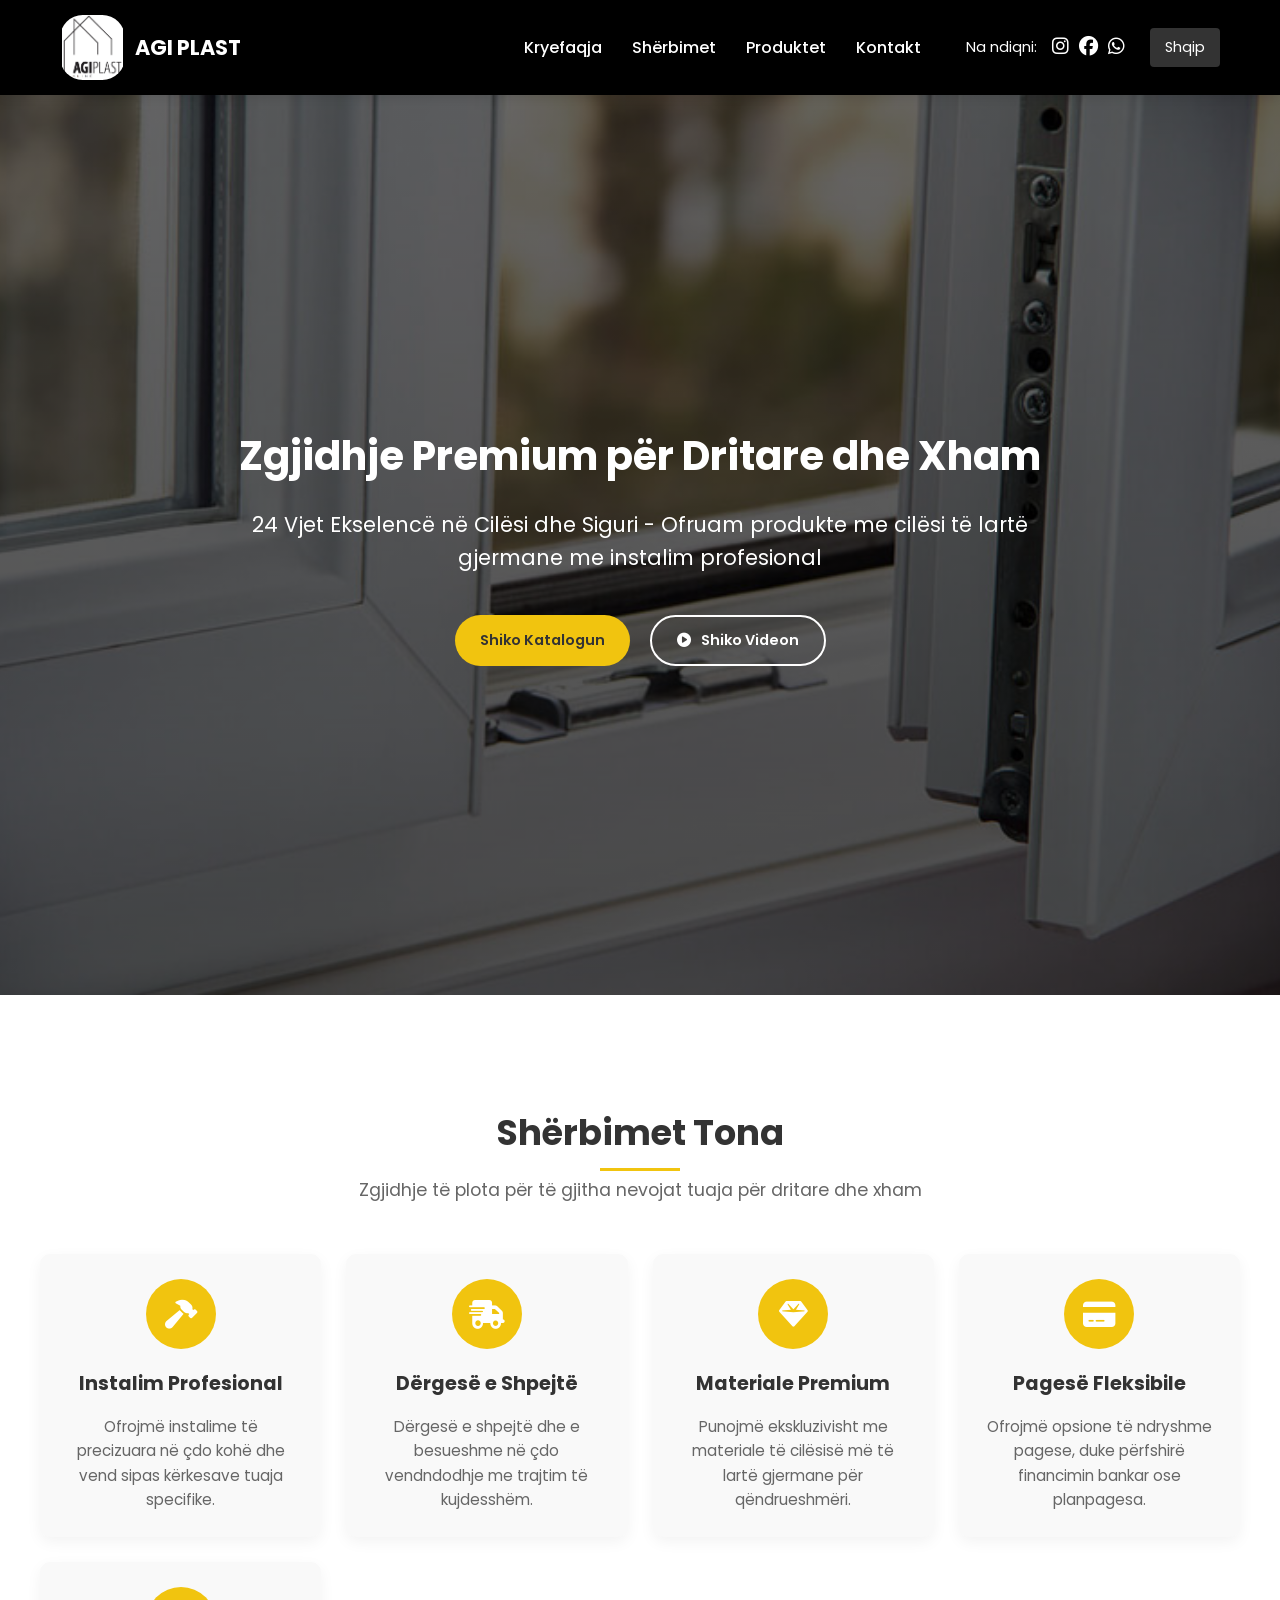
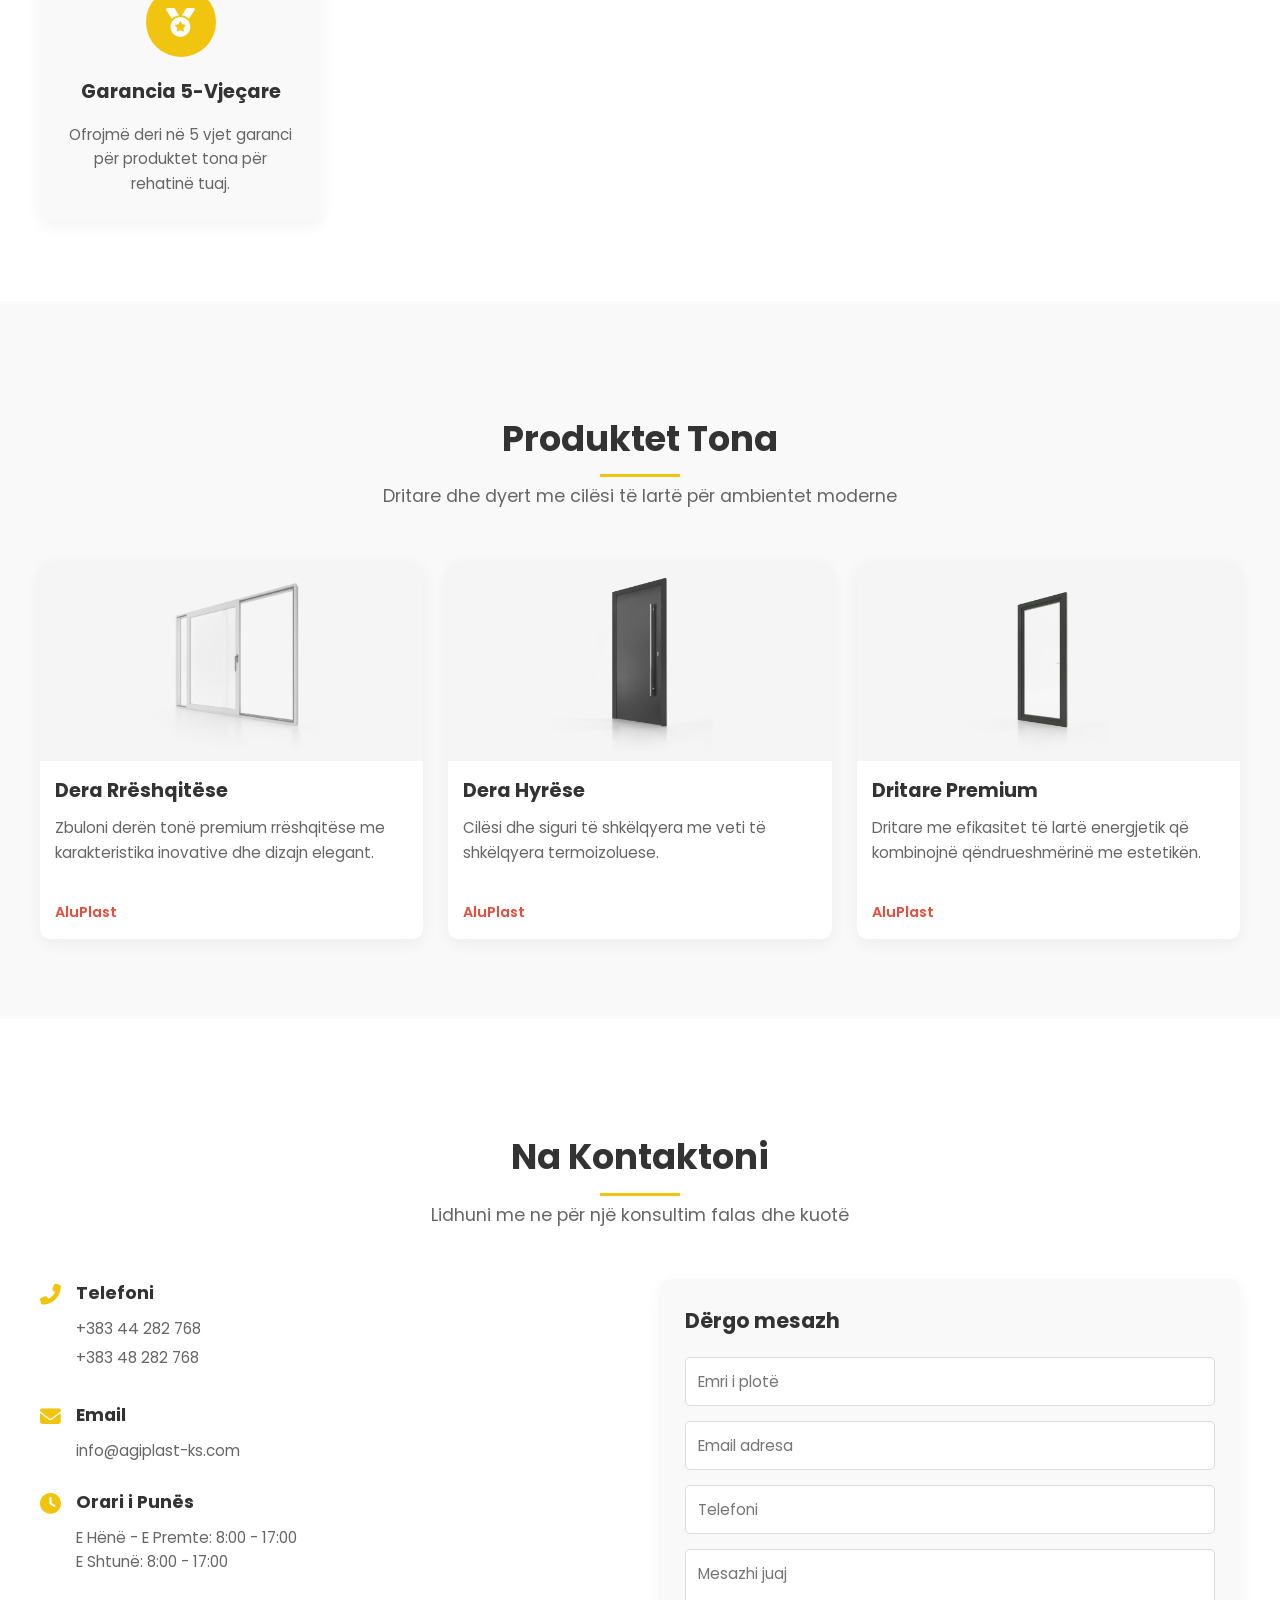
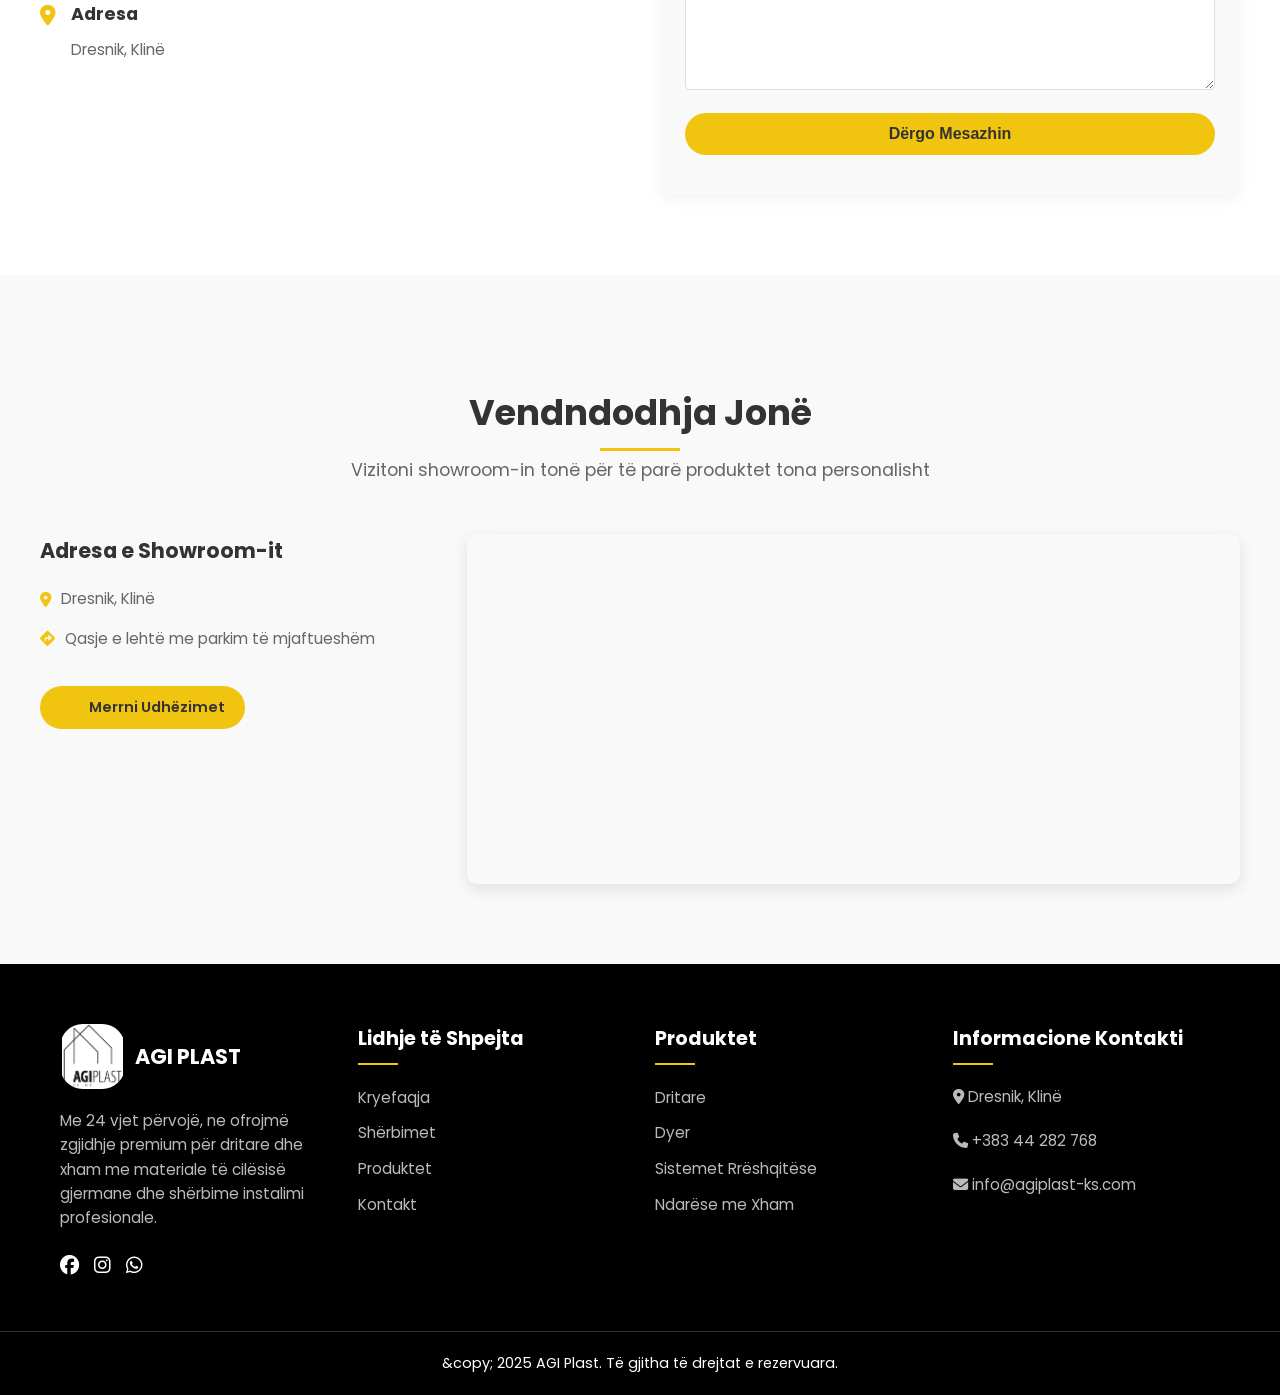
==== commit c62d9c42: "Update agi2.html" ====
--- a/agi2.html
+++ b/agi2.html
@@ -1136,6 +1136,7 @@
    <!-- Contact Section -->
 <!-- Contact Section -->
 <!-- Contact Section -->
+<!-- Contact Section -->
 <section class="contact-section" id="contact-section">
     <div class="section-header">
         <h2 id="contact-title">Na Kontaktoni</h2>
@@ -1176,33 +1177,20 @@
         </div>
         <div class="contact-form">
             <h3>Dërgo mesazh</h3>
-            <form id="contactForm" action="https://api.web3forms.com/submit" method="POST">
-                <!-- Web3Forms Access Key -->
-                <input type="hidden" name="access_key" value="1d9158c3-5143-4296-800c-c3d1860c3187">
-                
-                <!-- Optional: Redirect after submission -->
-                <!-- Optional: Email subject -->
-                <input type="hidden" name="subject" value="Mesazh i ri nga AGI Plast Website">
-                
-                <!-- Optional: From name -->
-                <input type="hidden" name="from_name" value="AGI Plast Website Form">
-                
-                <!-- Optional: Reply to (uses email field) -->
-                <input type="hidden" name="replyto" value="email">
-                
-                <!-- Form fields - name attributes are important -->
+            <form id="contactForm" action="send_email.php" method="POST">
+                <!-- Form fields -->
                 <input type="text" name="name" placeholder="Emri i plotë" required>
                 <input type="email" name="email" placeholder="Email adresa" required>
                 <input type="tel" name="phone" placeholder="Telefoni">
                 <textarea name="message" placeholder="Mesazhi juaj" rows="5" required></textarea>
                 
-                <!-- Honeypot spam protection -->
-                <input type="checkbox" name="botcheck" class="hidden" style="display: none;">
+                <!-- Honeypot për spam protection -->
+                <input type="text" name="honeypot" style="display: none;">
                 
                 <button type="submit">Dërgo Mesazhin</button>
             </form>
             
-            <!-- Status message (optional) -->
+            <!-- Status message -->
             <div id="form-status" style="margin-top: 15px; text-align: center;"></div>
         </div>
     </div>
@@ -1415,7 +1403,7 @@
     </div>
 
     <script>
-      <script>
+        
     // Toggle mobile menu
     function toggleMenu() {
         const menu = document.querySelector('.menu');
@@ -1628,9 +1616,9 @@
         });
     }
 
-    // Web3Forms Form Submission with AJAX (without page reload)
+    // Form submission handling with AJAX
     document.getElementById('contactForm').addEventListener('submit', async function(e) {
-        e.preventDefault(); // Prevent default form submission
+        e.preventDefault();
         
         const form = e.target;
         const formData = new FormData(form);
@@ -1647,27 +1635,26 @@
         }
         
         try {
-            const response = await fetch(form.action, {
+            const response = await fetch('send_email.php', {
                 method: 'POST',
                 body: formData
             });
             
-            const data = await response.json();
-            
-            if (data.success) {
-                // Success - show message and reset form
-                if (statusDiv) {
-                    statusDiv.innerHTML = '<div style="color: #4CAF50; padding: 10px; background: #e8f5e8; border-radius: 5px;">✓ Mesazhi u dërgua me sukses! Do të kontaktojmë së shpejti.</div>';
+            const text = await response.text();
+            
+            if (response.ok) {
+                // Check if redirected to faleminderit.html
+                if (response.url.includes('faleminderit.html')) {
+                    window.location.href = 'faleminderit.html';
                 } else {
-                    alert('Faleminderit! Mesazhi u dërgua me sukses.');
+                    // Success but no redirect
+                    if (statusDiv) {
+                        statusDiv.innerHTML = '<div style="color: #4CAF50; padding: 10px; background: #e8f5e8; border-radius: 5px;">✓ Mesazhi u dërgua me sukses! Do të kontaktojmë së shpejti.</div>';
+                    } else {
+                        alert('Faleminderit! Mesazhi u dërgua me sukses.');
+                    }
+                    form.reset();
                 }
-                form.reset();
-                
-                // Optional: Redirect after 2 seconds
-                setTimeout(() => {
-                    window.location.href = 'faleminderit.html';
-                }, 2000);
-                
             } else {
                 // Error
                 if (statusDiv) {
@@ -1684,35 +1671,13 @@
                 alert('Ndodhi një gabim. Ju lutemi provoni përsëri.');
             }
         } finally {
-            // Re-enable button
             submitBtn.innerText = originalText;
             submitBtn.disabled = false;
         }
     });
 
-    // Alternative: If you prefer traditional redirect instead of AJAX, use this version:
-    /*
-    document.getElementById('contactForm').addEventListener('submit', function(e) {
-        // Tregojmë një mesazh loading
-        const submitBtn = this.querySelector('button[type="submit"]');
-        const originalText = submitBtn.innerText;
-        submitBtn.innerText = 'Duke dërguar...';
-        submitBtn.disabled = true;
-        
-        // Forma do të dërgohet normalisht dhe Web3Forms do të redirectojë
-        // Nuk e ndalojmë submit-in me e.preventDefault()
-        
-        // Nëse doni të ktheni butonin pas 5 sekondash në rast se diçka shkon gabim
-        setTimeout(function() {
-            submitBtn.innerText = originalText;
-            submitBtn.disabled = false;
-        }, 5000);
-    });
-    */
-
     // Initialize page with Albanian as default
     document.addEventListener('DOMContentLoaded', function() {
-        // Set Albanian as default language
         changeLanguage('sq');
         
         // Animate service items on scroll
@@ -1727,7 +1692,6 @@
 
         serviceItems.forEach(item => observer.observe(item));
     });
-</script>
     </script>
 </body>
 </html>
@@ -1739,3 +1703,4 @@
 
 
 
+
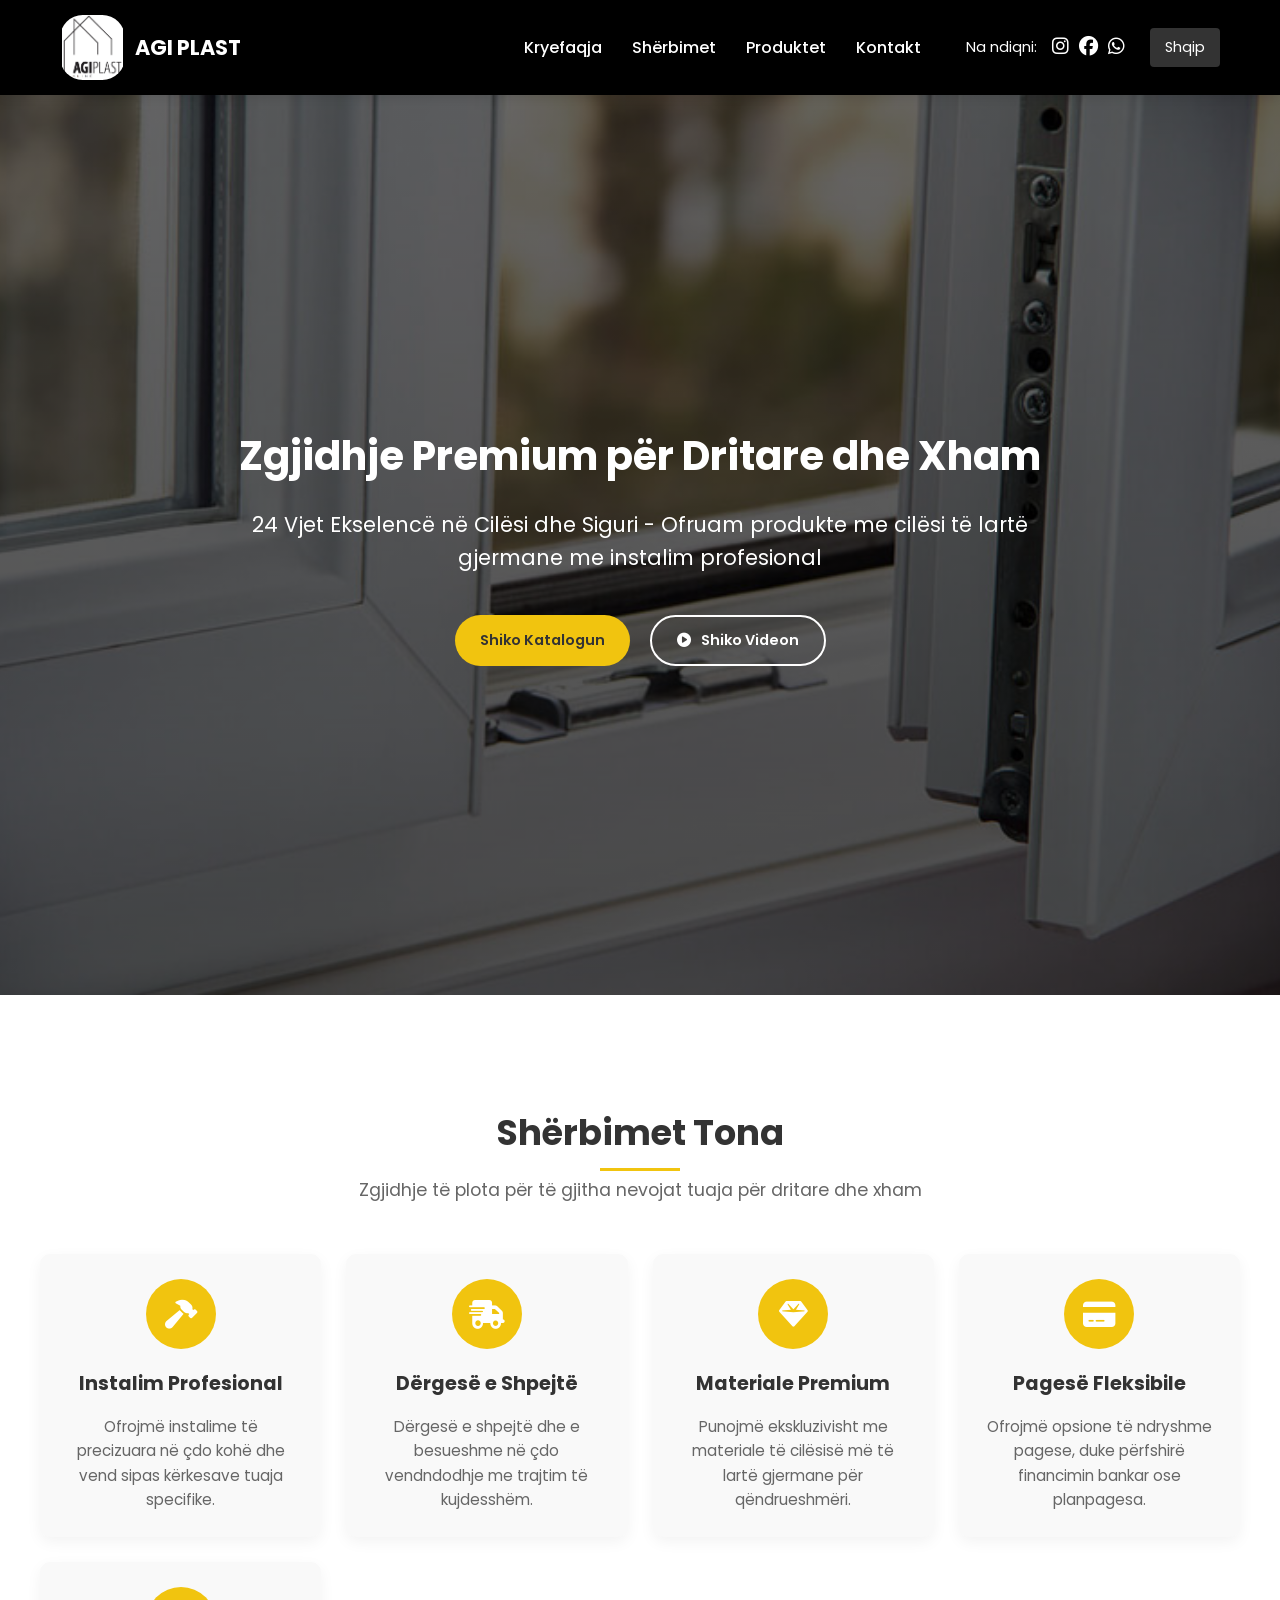
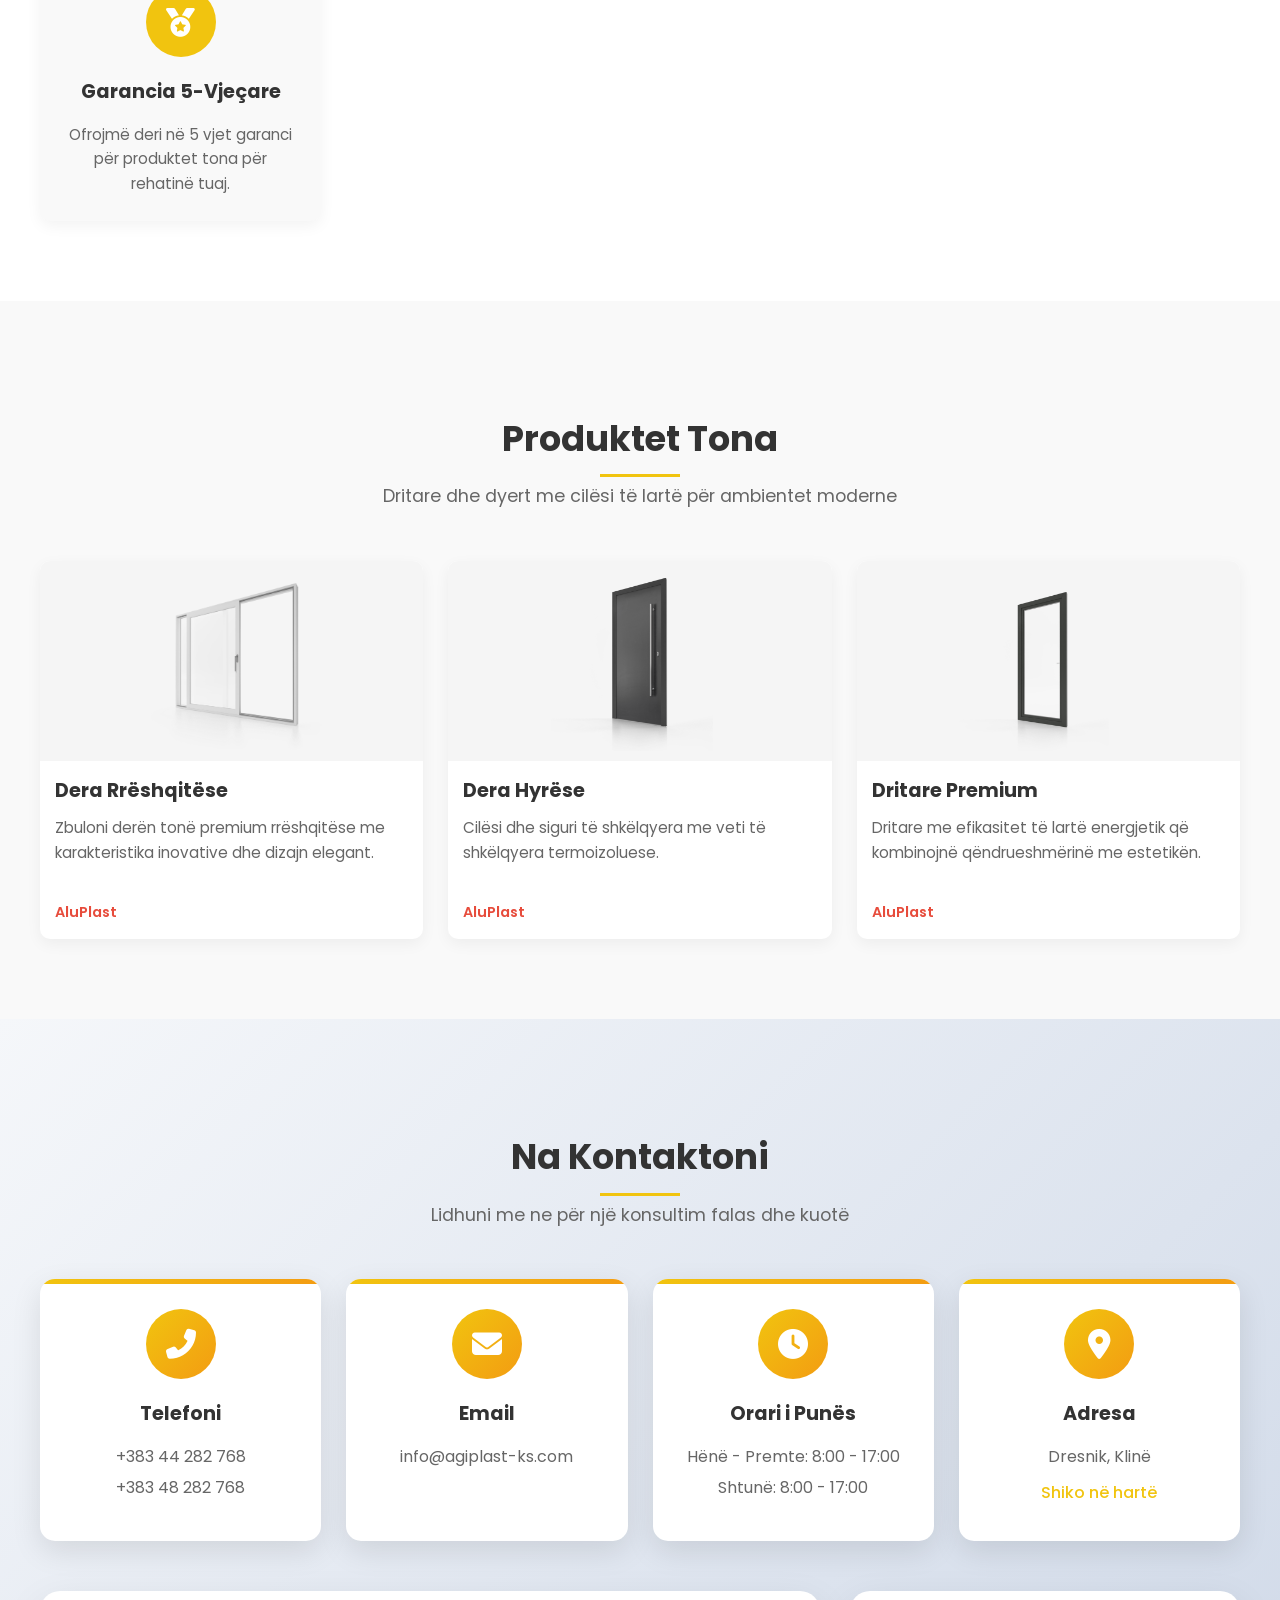
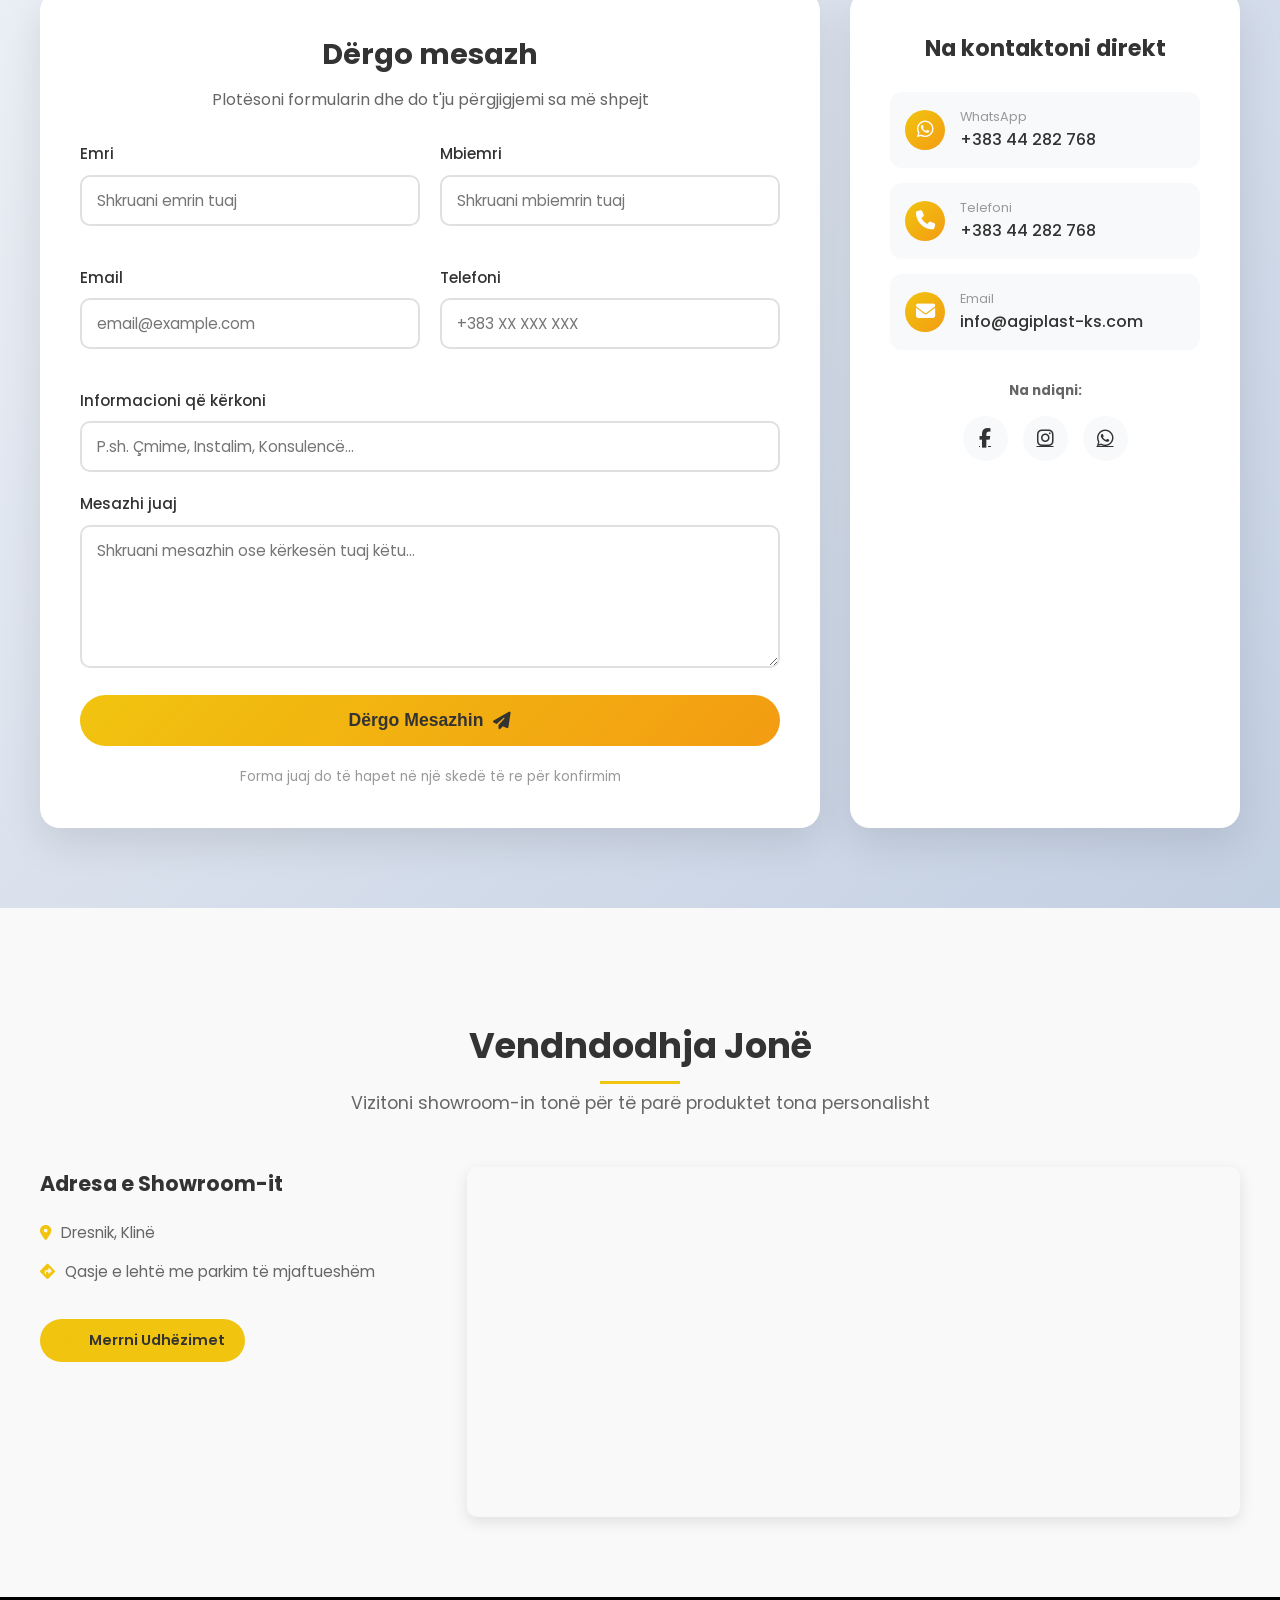
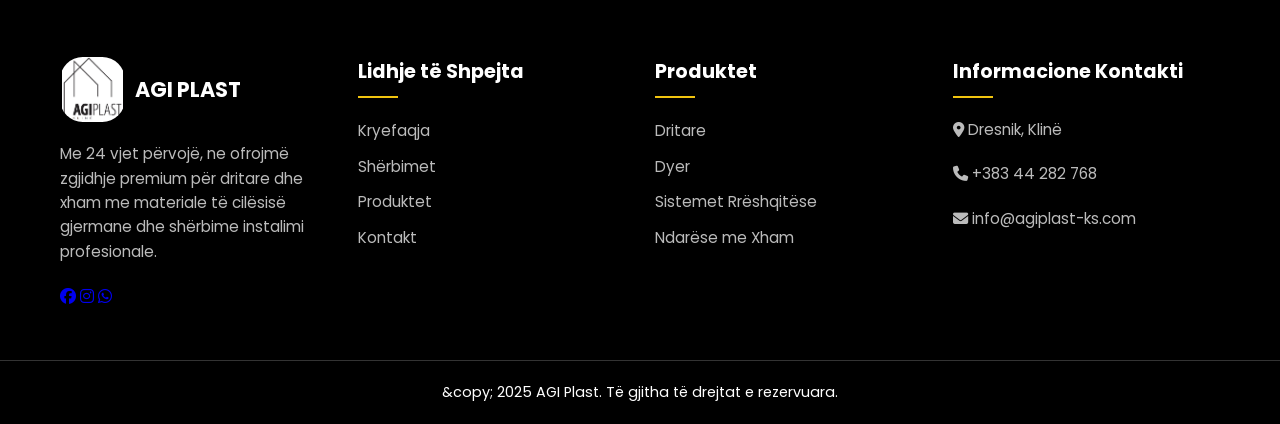
==== commit 9e37a8c7: "Update agi2.html" ====
--- a/agi2.html
+++ b/agi2.html
@@ -443,99 +443,288 @@
             font-size: 0.9rem;
         }
 
-        /* Contact Section */
+        /* Contact Section - New Design */
         .contact-section {
             padding: 80px 20px;
-            background-color: #fff;
-        }
-
-        .contact-container {
+            background: linear-gradient(135deg, #f5f7fa 0%, #c3cfe2 100%);
+        }
+
+        /* Contact Info Cards */
+        .contact-cards {
             display: grid;
-            grid-template-columns: repeat(auto-fit, minmax(300px, 1fr));
-            gap: 40px;
+            grid-template-columns: repeat(auto-fit, minmax(250px, 1fr));
+            gap: 25px;
             max-width: 1200px;
-            margin: 0 auto;
-        }
-
-        .contact-info {
-            display: flex;
-            flex-direction: column;
-            gap: 25px;
-        }
-
-        .contact-item {
-            display: flex;
-            align-items: flex-start;
-            gap: 15px;
-        }
-
-        .contact-item i {
-            font-size: 1.3rem;
-            color: #f1c40f;
-            margin-top: 5px;
-        }
-
-        .contact-item h4 {
-            margin-bottom: 10px;
-            color: #333;
-            font-size: 1.1rem;
-        }
-
-        .contact-item p, .contact-item a {
+            margin: 0 auto 50px;
+        }
+
+        .contact-card {
+            background: white;
+            padding: 30px 20px;
+            border-radius: 15px;
+            text-align: center;
+            box-shadow: 0 10px 30px rgba(0,0,0,0.1);
+            transition: transform 0.3s, box-shadow 0.3s;
+            position: relative;
+            overflow: hidden;
+        }
+
+        .contact-card::before {
+            content: '';
+            position: absolute;
+            top: 0;
+            left: 0;
+            width: 100%;
+            height: 5px;
+            background: linear-gradient(90deg, #f1c40f, #f39c12);
+        }
+
+        .contact-card:hover {
+            transform: translateY(-10px);
+            box-shadow: 0 20px 40px rgba(0,0,0,0.15);
+        }
+
+        .card-icon {
+            width: 70px;
+            height: 70px;
+            background: linear-gradient(135deg, #f1c40f, #f39c12);
+            border-radius: 50%;
+            display: flex;
+            align-items: center;
+            justify-content: center;
+            margin: 0 auto 20px;
+        }
+
+        .card-icon i {
+            font-size: 30px;
+            color: white;
+        }
+
+        .contact-card h4 {
+            font-size: 1.2rem;
+            color: #333;
+            margin-bottom: 15px;
+        }
+
+        .contact-card a, .contact-card p {
             color: #666;
             text-decoration: none;
-            font-size: 0.95rem;
-        }
-
-        .phone-number {
             display: block;
             margin-bottom: 5px;
             transition: color 0.3s;
         }
 
-        .phone-number:hover {
+        .contact-card a:hover {
             color: #f1c40f;
         }
 
-        .contact-form {
-            background: #f9f9f9;
-            padding: 25px;
+        .map-link {
+            color: #f1c40f !important;
+            font-weight: 500;
+            margin-top: 10px;
+        }
+
+        /* Contact Wrapper */
+        .contact-wrapper {
+            display: grid;
+            grid-template-columns: 2fr 1fr;
+            gap: 30px;
+            max-width: 1200px;
+            margin: 0 auto;
+        }
+
+        .contact-form-container {
+            background: white;
+            padding: 40px;
+            border-radius: 20px;
+            box-shadow: 0 15px 40px rgba(0,0,0,0.1);
+        }
+
+        .form-header {
+            margin-bottom: 30px;
+            text-align: center;
+        }
+
+        .form-header h3 {
+            font-size: 1.8rem;
+            color: #333;
+            margin-bottom: 10px;
+        }
+
+        .form-header p {
+            color: #666;
+        }
+
+        .form-row {
+            display: grid;
+            grid-template-columns: 1fr 1fr;
+            gap: 20px;
+            margin-bottom: 20px;
+        }
+
+        .form-group {
+            margin-bottom: 20px;
+        }
+
+        .form-group label {
+            display: block;
+            margin-bottom: 8px;
+            color: #333;
+            font-weight: 500;
+            font-size: 0.95rem;
+        }
+
+        .form-group input,
+        .form-group textarea {
+            width: 100%;
+            padding: 12px 15px;
+            border: 2px solid #e0e0e0;
             border-radius: 10px;
-            box-shadow: 0 5px 15px rgba(0, 0, 0, 0.05);
-        }
-
-        .contact-form h3 {
-            margin-bottom: 20px;
-            color: #333;
-            font-size: 1.3rem;
-        }
-
-        .contact-form input,
-        .contact-form textarea {
-            width: 100%;
-            padding: 12px;
-            margin-bottom: 15px;
-            border: 1px solid #ddd;
-            border-radius: 5px;
             font-family: inherit;
             font-size: 0.95rem;
-        }
-
-        .contact-form button {
-            background: #f1c40f;
+            transition: all 0.3s;
+        }
+
+        .form-group input:focus,
+        .form-group textarea:focus {
+            outline: none;
+            border-color: #f1c40f;
+            box-shadow: 0 0 0 3px rgba(241, 196, 15, 0.1);
+        }
+
+        .submit-btn {
+            background: linear-gradient(135deg, #f1c40f, #f39c12);
             color: #333;
             border: none;
-            padding: 12px 25px;
+            padding: 15px 30px;
             border-radius: 50px;
             font-weight: 600;
             cursor: pointer;
-            transition: background 0.3s;
+            transition: all 0.3s;
             width: 100%;
-            font-size: 1rem;
-        }
-
-        .contact-form button:hover {
-            background: #f39c12;
+            font-size: 1.1rem;
+            display: flex;
+            align-items: center;
+            justify-content: center;
+            gap: 10px;
+        }
+
+        .submit-btn:hover {
+            transform: translateY(-3px);
+            box-shadow: 0 10px 30px rgba(241, 196, 15, 0.3);
+        }
+
+        .submit-btn i {
+            transition: transform 0.3s;
+        }
+
+        .submit-btn:hover i {
+            transform: translateX(5px);
+        }
+
+        .form-note {
+            text-align: center;
+            margin-top: 20px;
+            color: #999;
+            font-size: 0.85rem;
+        }
+
+        /* Quick Contact */
+        .quick-contact {
+            background: white;
+            padding: 40px;
+            border-radius: 20px;
+            box-shadow: 0 15px 40px rgba(0,0,0,0.1);
+        }
+
+        .quick-contact h4 {
+            font-size: 1.4rem;
+            color: #333;
+            margin-bottom: 25px;
+            text-align: center;
+        }
+
+        .quick-contact-item {
+            display: flex;
+            align-items: center;
+            gap: 15px;
+            padding: 15px;
+            background: #f8f9fa;
+            border-radius: 12px;
+            margin-bottom: 15px;
+            transition: transform 0.3s;
+        }
+
+        .quick-contact-item:hover {
+            transform: translateX(5px);
+        }
+
+        .quick-contact-item i {
+            width: 40px;
+            height: 40px;
+            background: linear-gradient(135deg, #f1c40f, #f39c12);
+            border-radius: 50%;
+            display: flex;
+            align-items: center;
+            justify-content: center;
+            color: white;
+            font-size: 1.2rem;
+        }
+
+        .quick-contact-item div {
+            flex: 1;
+        }
+
+        .quick-contact-item span {
+            display: block;
+            font-size: 0.8rem;
+            color: #999;
+        }
+
+        .quick-contact-item a {
+            color: #333;
+            text-decoration: none;
+            font-weight: 500;
+            transition: color 0.3s;
+        }
+
+        .quick-contact-item a:hover {
+            color: #f1c40f;
+        }
+
+        .social-links {
+            margin-top: 30px;
+            text-align: center;
+        }
+
+        .social-links h5 {
+            color: #666;
+            margin-bottom: 15px;
+        }
+
+        .social-links .social-icons {
+            display: flex;
+            justify-content: center;
+            gap: 15px;
+        }
+
+        .social-links .social-icons a {
+            width: 45px;
+            height: 45px;
+            background: #f8f9fa;
+            border-radius: 50%;
+            display: flex;
+            align-items: center;
+            justify-content: center;
+            color: #333;
+            font-size: 1.2rem;
+            transition: all 0.3s;
+        }
+
+        .social-links .social-icons a:hover {
+            background: linear-gradient(135deg, #f1c40f, #f39c12);
+            color: white;
+            transform: translateY(-3px);
         }
 
         /* Location Section */
@@ -658,21 +847,6 @@
             color: #f1c40f;
         }
 
-        .social-icons {
-            display: flex;
-            gap: 15px;
-        }
-
-        .social-icons a {
-            color: #fff;
-            font-size: 1.2rem;
-            transition: color 0.3s;
-        }
-
-        .social-icons a:hover {
-            color: #f1c40f;
-        }
-
         .footer-bottom {
             text-align: center;
             padding: 20px;
@@ -702,6 +876,10 @@
             
             .hero-content h2 {
                 font-size: 1.1rem;
+            }
+
+            .contact-wrapper {
+                grid-template-columns: 1fr;
             }
         }
 
@@ -751,6 +929,11 @@
             .hero-section {
                 height: 80vh;
             }
+
+            .form-row {
+                grid-template-columns: 1fr;
+                gap: 0;
+            }
         }
 
         @media (max-width: 576px) {
@@ -763,10 +946,6 @@
                 justify-content: center;
             }
             
-            .contact-container {
-                grid-template-columns: 1fr;
-            }
-            
             .nav-container {
                 padding: 0 15px;
             }
@@ -795,6 +974,14 @@
             .footer-section h4::after {
                 left: 50%;
                 transform: translateX(-50%);
+            }
+
+            .contact-form-container {
+                padding: 25px;
+            }
+
+            .quick-contact {
+                padding: 25px;
             }
         }
 
@@ -1132,69 +1319,143 @@
         </div>
     </section>
 
-    <!-- Contact Section -->
-   <!-- Contact Section -->
-<!-- Contact Section -->
-<!-- Contact Section -->
-<!-- Contact Section -->
-<section class="contact-section" id="contact-section">
-    <div class="section-header">
-        <h2 id="contact-title">Na Kontaktoni</h2>
-        <p id="contact-description">Lidhuni me ne për një konsultim falas dhe kuotë</p>
-    </div>
-    <div class="contact-container">
-        <div class="contact-info">
-            <div class="contact-item">
-                <i class="fas fa-phone-alt"></i>
-                <div>
-                    <h4>Telefoni</h4>
-                    <a href="https://wa.me/38344282786" target="_blank" class="phone-number">+383 44 282 768</a>
-                    <a href="https://wa.me/38348282786" target="_blank" class="phone-number">+383 48 282 768</a>
-                </div>
-            </div>
-            <div class="contact-item">
-                <i class="fas fa-envelope"></i>
-                <div>
-                    <h4>Email</h4>
-                    <p>info@agiplast-ks.com</p>
-                </div>
-            </div>
-            <div class="contact-item">
-                <i class="fas fa-clock"></i>
-                <div>
-                    <h4>Orari i Punës</h4>
-                    <p>E Hënë - E Premte: 8:00 - 17:00</p>
-                    <p>E Shtunë: 8:00 - 17:00</p>
-                </div>
-            </div>
-            <div class="contact-item">
-                <i class="fas fa-map-marker-alt"></i>
-                <div>
-                    <h4>Adresa</h4>
-                    <p>Dresnik, Klinë</p>
-                </div>
-            </div>
+    <!-- Contact Section - New Design -->
+    <section class="contact-section" id="contact-section">
+        <div class="section-header">
+            <h2 id="contact-title">Na Kontaktoni</h2>
+            <p id="contact-description">Lidhuni me ne për një konsultim falas dhe kuotë</p>
         </div>
-        <div class="contact-form">
-            <h3>Dërgo mesazh</h3>
-            <form id="contactForm" action="send_email.php" method="POST">
-                <!-- Form fields -->
-                <input type="text" name="name" placeholder="Emri i plotë" required>
-                <input type="email" name="email" placeholder="Email adresa" required>
-                <input type="tel" name="phone" placeholder="Telefoni">
-                <textarea name="message" placeholder="Mesazhi juaj" rows="5" required></textarea>
+        
+        <!-- Contact Info Cards -->
+        <div class="contact-cards">
+            <div class="contact-card">
+                <div class="card-icon">
+                    <i class="fas fa-phone-alt"></i>
+                </div>
+                <h4>Telefoni</h4>
+                <a href="https://wa.me/38344282786" target="_blank">+383 44 282 768</a>
+                <a href="https://wa.me/38348282786" target="_blank">+383 48 282 768</a>
+            </div>
+            
+            <div class="contact-card">
+                <div class="card-icon">
+                    <i class="fas fa-envelope"></i>
+                </div>
+                <h4>Email</h4>
+                <a href="mailto:info@agiplast-ks.com">info@agiplast-ks.com</a>
+            </div>
+            
+            <div class="contact-card">
+                <div class="card-icon">
+                    <i class="fas fa-clock"></i>
+                </div>
+                <h4>Orari i Punës</h4>
+                <p>Hënë - Premte: 8:00 - 17:00</p>
+                <p>Shtunë: 8:00 - 17:00</p>
+            </div>
+            
+            <div class="contact-card">
+                <div class="card-icon">
+                    <i class="fas fa-map-marker-alt"></i>
+                </div>
+                <h4>Adresa</h4>
+                <p>Dresnik, Klinë</p>
+                <a href="https://goo.gl/maps/example" target="_blank" class="map-link">Shiko në hartë</a>
+            </div>
+        </div>
+
+        <!-- Contact Form Area -->
+        <div class="contact-wrapper">
+            <div class="contact-form-container">
+                <div class="form-header">
+                    <h3>Dërgo mesazh</h3>
+                    <p>Plotësoni formularin dhe do t'ju përgjigjemi sa më shpejt</p>
+                </div>
                 
-                <!-- Honeypot për spam protection -->
-                <input type="text" name="honeypot" style="display: none;">
-                
-                <button type="submit">Dërgo Mesazhin</button>
-            </form>
-            
-            <!-- Status message -->
-            <div id="form-status" style="margin-top: 15px; text-align: center;"></div>
+                <form id="contactForm" action="https://submit.jotform.com/submit/260464934704864/" method="post" target="_blank">
+                    <!-- JotForm Specific Fields -->
+                    <input type="hidden" name="formID" value="260464934704864" />
+                    
+                    <div class="form-row">
+                        <div class="form-group">
+                            <label for="first_3">Emri</label>
+                            <input type="text" id="first_3" name="q3_name[first]" placeholder="Shkruani emrin tuaj" required>
+                        </div>
+                        <div class="form-group">
+                            <label for="last_3">Mbiemri</label>
+                            <input type="text" id="last_3" name="q3_name[last]" placeholder="Shkruani mbiemrin tuaj" required>
+                        </div>
+                    </div>
+                    
+                    <div class="form-row">
+                        <div class="form-group">
+                            <label for="input_4">Email</label>
+                            <input type="email" id="input_4" name="q4_email" placeholder="email@example.com" required>
+                        </div>
+                        <div class="form-group">
+                            <label for="input_5_full">Telefoni</label>
+                            <input type="tel" id="input_5_full" name="q5_phoneNumber[full]" placeholder="+383 XX XXX XXX">
+                        </div>
+                    </div>
+                    
+                    <div class="form-group">
+                        <label for="input_6">Informacioni që kërkoni</label>
+                        <input type="text" id="input_6" name="q6_requestingInformation" placeholder="P.sh. Çmime, Instalim, Konsulencë...">
+                    </div>
+                    
+                    <div class="form-group">
+                        <label for="input_7">Mesazhi juaj</label>
+                        <textarea id="input_7" name="q7_additionalInstructions" placeholder="Shkruani mesazhin ose kërkesën tuaj këtu..." rows="5"></textarea>
+                    </div>
+                    
+                    <!-- JotForm Spam Protection -->
+                    <input type="text" name="website" value="" style="display:none;" tabindex="-1" autocomplete="off">
+                    
+                    <button type="submit" class="submit-btn">
+                        <span>Dërgo Mesazhin</span>
+                        <i class="fas fa-paper-plane"></i>
+                    </button>
+                    
+                    <p class="form-note">Forma juaj do të hapet në një skedë të re për konfirmim</p>
+                </form>
+            </div>
+            
+            <!-- Quick Contact Info -->
+            <div class="quick-contact">
+                <h4>Na kontaktoni direkt</h4>
+                <div class="quick-contact-item">
+                    <i class="fab fa-whatsapp"></i>
+                    <div>
+                        <span>WhatsApp</span>
+                        <a href="https://wa.me/38344282786">+383 44 282 768</a>
+                    </div>
+                </div>
+                <div class="quick-contact-item">
+                    <i class="fas fa-phone"></i>
+                    <div>
+                        <span>Telefoni</span>
+                        <a href="tel:+38344282786">+383 44 282 768</a>
+                    </div>
+                </div>
+                <div class="quick-contact-item">
+                    <i class="fas fa-envelope"></i>
+                    <div>
+                        <span>Email</span>
+                        <a href="mailto:info@agiplast-ks.com">info@agiplast-ks.com</a>
+                    </div>
+                </div>
+                <div class="social-links">
+                    <h5>Na ndiqni:</h5>
+                    <div class="social-icons">
+                        <a href="https://www.facebook.com/p/NTP-Agi-Plast-100054279530541/" target="_blank"><i class="fab fa-facebook-f"></i></a>
+                        <a href="https://www.instagram.com/agi_plast" target="_blank"><i class="fab fa-instagram"></i></a>
+                        <a href="https://wa.me/+38344282786" target="_blank"><i class="fab fa-whatsapp"></i></a>
+                    </div>
+                </div>
+            </div>
         </div>
-    </div>
-</section>
+    </section>
+
     <!-- Location Section -->
     <section class="location-section">
         <div class="section-header">
@@ -1403,7 +1664,6 @@
     </div>
 
     <script>
-        
     // Toggle mobile menu
     function toggleMenu() {
         const menu = document.querySelector('.menu');
@@ -1616,66 +1876,6 @@
         });
     }
 
-    // Form submission handling with AJAX
-    document.getElementById('contactForm').addEventListener('submit', async function(e) {
-        e.preventDefault();
-        
-        const form = e.target;
-        const formData = new FormData(form);
-        const submitBtn = form.querySelector('button[type="submit"]');
-        const originalText = submitBtn.innerText;
-        const statusDiv = document.getElementById('form-status');
-        
-        // Disable button and show loading
-        submitBtn.innerText = 'Duke dërguar...';
-        submitBtn.disabled = true;
-        
-        if (statusDiv) {
-            statusDiv.innerHTML = '';
-        }
-        
-        try {
-            const response = await fetch('send_email.php', {
-                method: 'POST',
-                body: formData
-            });
-            
-            const text = await response.text();
-            
-            if (response.ok) {
-                // Check if redirected to faleminderit.html
-                if (response.url.includes('faleminderit.html')) {
-                    window.location.href = 'faleminderit.html';
-                } else {
-                    // Success but no redirect
-                    if (statusDiv) {
-                        statusDiv.innerHTML = '<div style="color: #4CAF50; padding: 10px; background: #e8f5e8; border-radius: 5px;">✓ Mesazhi u dërgua me sukses! Do të kontaktojmë së shpejti.</div>';
-                    } else {
-                        alert('Faleminderit! Mesazhi u dërgua me sukses.');
-                    }
-                    form.reset();
-                }
-            } else {
-                // Error
-                if (statusDiv) {
-                    statusDiv.innerHTML = '<div style="color: #f44336; padding: 10px; background: #ffebee; border-radius: 5px;">✗ Ndodhi një gabim. Ju lutemi provoni përsëri.</div>';
-                } else {
-                    alert('Ndodhi një gabim. Ju lutemi provoni përsëri.');
-                }
-            }
-        } catch (error) {
-            console.error('Error:', error);
-            if (statusDiv) {
-                statusDiv.innerHTML = '<div style="color: #f44336; padding: 10px; background: #ffebee; border-radius: 5px;">✗ Ndodhi një gabim. Kontrolloni lidhjen e internetit.</div>';
-            } else {
-                alert('Ndodhi një gabim. Ju lutemi provoni përsëri.');
-            }
-        } finally {
-            submitBtn.innerText = originalText;
-            submitBtn.disabled = false;
-        }
-    });
-
     // Initialize page with Albanian as default
     document.addEventListener('DOMContentLoaded', function() {
         changeLanguage('sq');
@@ -1695,12 +1895,3 @@
     </script>
 </body>
 </html>
-
-
-
-
-
-
-
-
-
